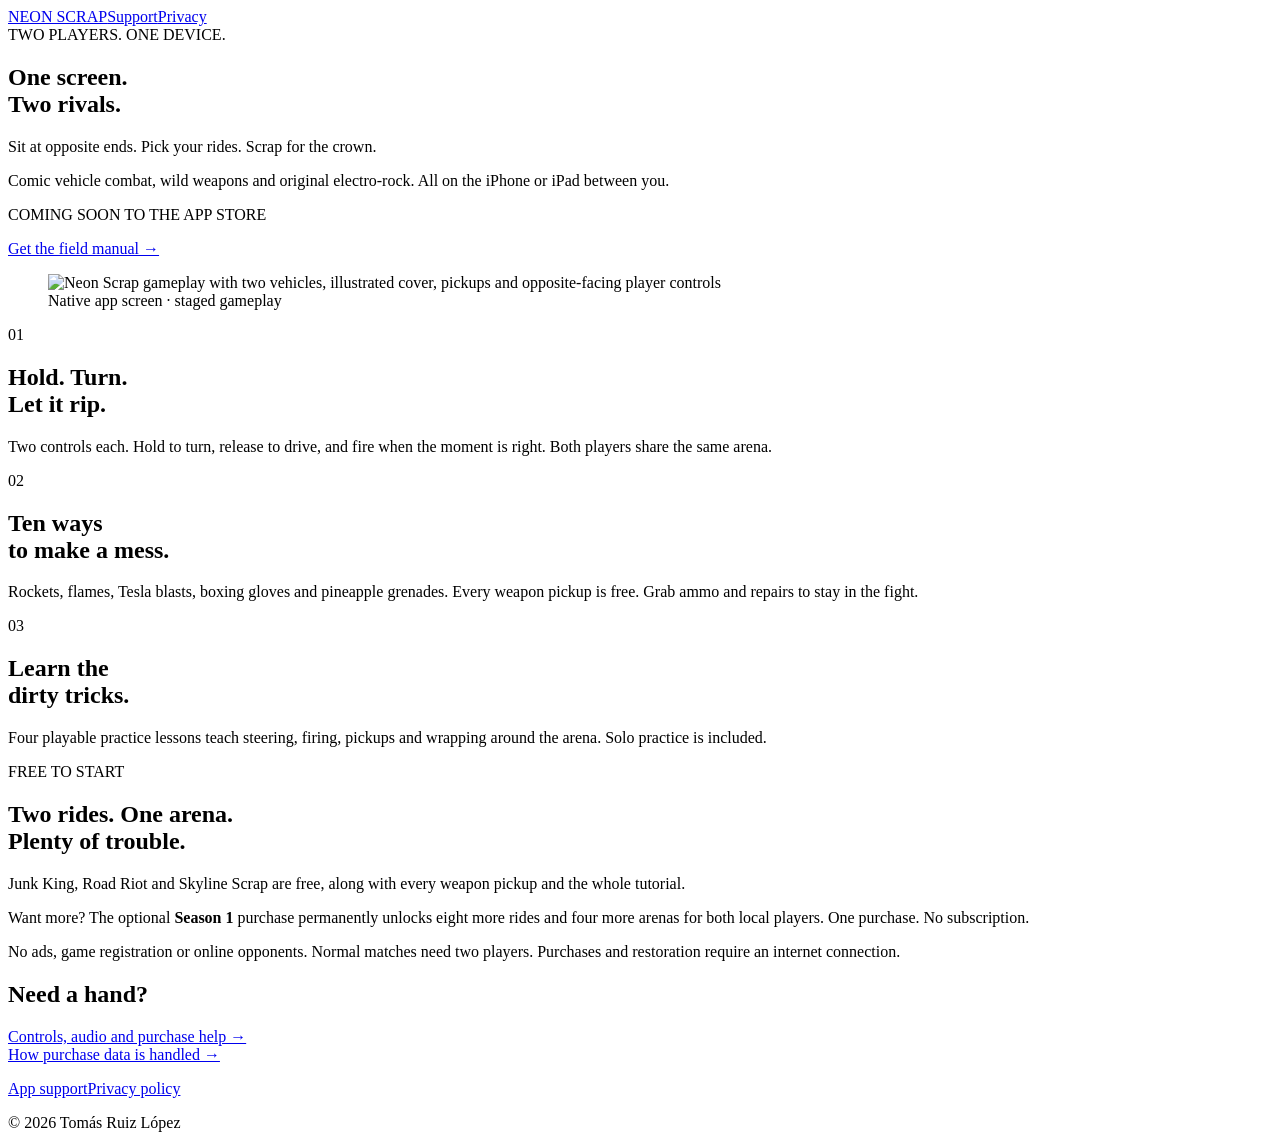
==== index.html @ a8b6b7b2 "Publish Neon Scrap landing, support and privacy pages" ====
<!doctype html><html lang="en"><head><meta charset="utf-8"><meta name="viewport" content="width=device-width,initial-scale=1"><title>Neon Scrap · One screen. Two rivals.</title><meta name="description" content="One screen. Two rivals. Neon Scrap is a comic vehicle-combat game for two players sharing an iPhone or iPad."><link rel="icon" href="/neon-scrap-site/icon.png"><link rel="stylesheet" href="/neon-scrap-site/style.css"></head><body><header><nav aria-label="Main navigation"><a class="brand" href="/neon-scrap-site/"><img src="/neon-scrap-site/icon.png" alt="">NEON SCRAP</a><a href="/neon-scrap-site/support/">Support</a><a href="/neon-scrap-site/privacy/">Privacy</a></nav></header><main class="landing"><section class="hero"><div><span class="stamp">TWO PLAYERS. ONE DEVICE.</span><h1>One screen.<br>Two rivals.</h1><p class="lead">Sit at opposite ends. Pick your rides. Scrap for the crown.</p><p>Comic vehicle combat, wild weapons and original electro-rock. All on the iPhone or iPad between you.</p><span class="coming">COMING SOON TO THE APP STORE</span><p class="small-links"><a href="/neon-scrap-site/support/">Get the field manual →</a></p></div><figure><img src="/neon-scrap-site/assets/duel.jpg" width="660" height="1434" alt="Neon Scrap gameplay with two vehicles, illustrated cover, pickups and opposite-facing player controls"><figcaption>Native app screen · staged gameplay</figcaption></figure></section><section class="feature-grid" aria-label="Game features"><div class="panel"><span class="feature-number">01</span><h2>Hold. Turn.<br>Let it rip.</h2><p>Two controls each. Hold to turn, release to drive, and fire when the moment is right. Both players share the same arena.</p></div><div class="panel"><span class="feature-number">02</span><h2>Ten ways<br>to make a mess.</h2><p>Rockets, flames, Tesla blasts, boxing gloves and pineapple grenades. Every weapon pickup is free. Grab ammo and repairs to stay in the fight.</p></div><div class="panel"><span class="feature-number">03</span><h2>Learn the<br>dirty tricks.</h2><p>Four playable practice lessons teach steering, firing, pickups and wrapping around the arena. Solo practice is included.</p></div></section><section class="season"><span class="stamp">FREE TO START</span><h2>Two rides. One arena.<br>Plenty of trouble.</h2><p>Junk King, Road Riot and Skyline Scrap are free, along with every weapon pickup and the whole tutorial.</p><p>Want more? The optional <strong>Season 1</strong> purchase permanently unlocks eight more rides and four more arenas for both local players. One purchase. No subscription.</p><p class="muted">No ads, game registration or online opponents. Normal matches need two players. Purchases and restoration require an internet connection.</p></section><section class="help"><h2>Need a hand?</h2><p><a href="/neon-scrap-site/support/">Controls, audio and purchase help →</a><br><a href="/neon-scrap-site/privacy/">How purchase data is handled →</a></p></section></main><footer><a href="/neon-scrap-site/support/">App support</a><a href="/neon-scrap-site/privacy/">Privacy policy</a><p class="muted">© 2026 Tomás Ruiz López</p></footer></body></html>
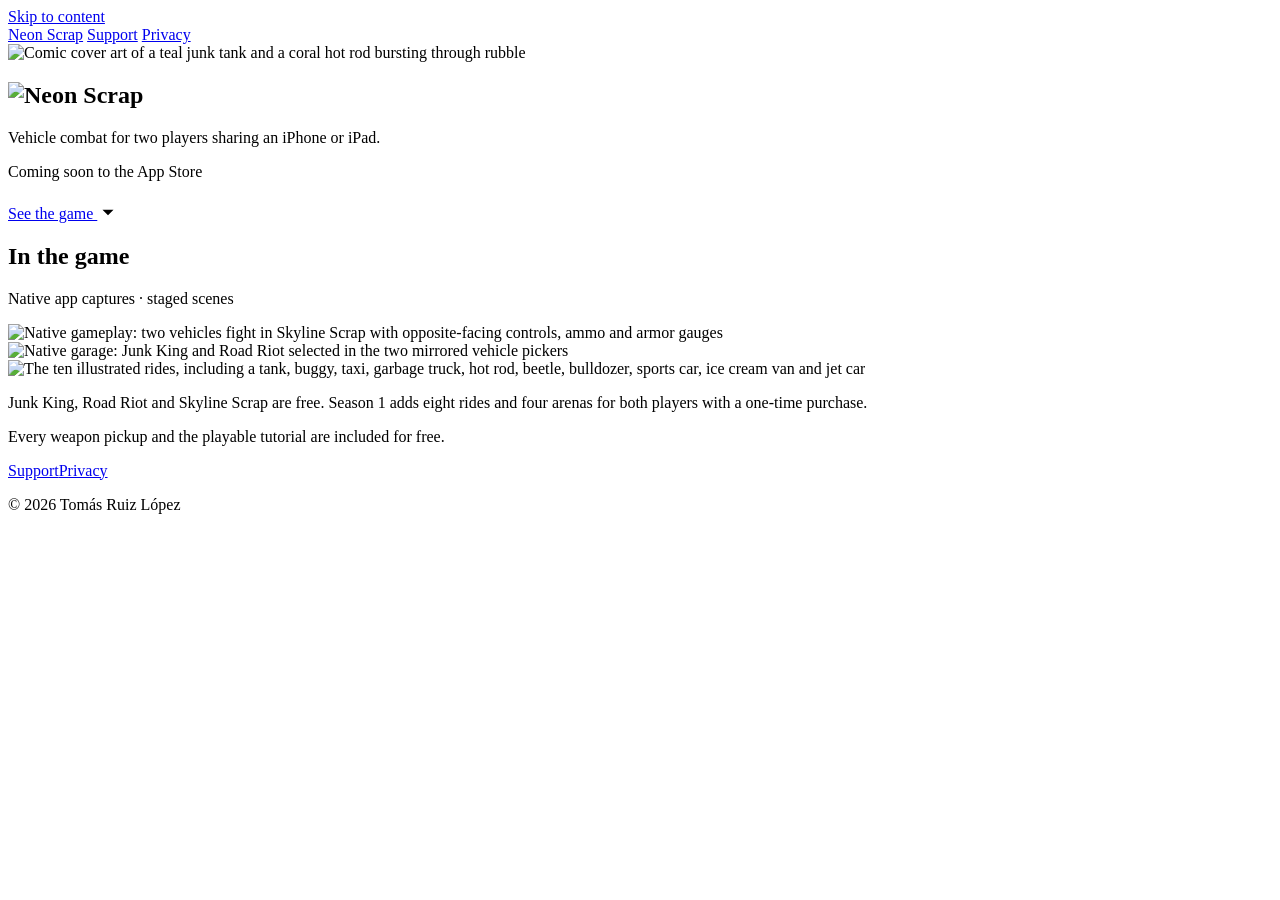
==== commit e3c1ab14: "Lead landing page with comic artwork and native gameplay" ====
--- a/index.html
+++ b/index.html
@@ -1 +1,58 @@
-<!doctype html><html lang="en"><head><meta charset="utf-8"><meta name="viewport" content="width=device-width,initial-scale=1"><title>Neon Scrap · One screen. Two rivals.</title><meta name="description" content="One screen. Two rivals. Neon Scrap is a comic vehicle-combat game for two players sharing an iPhone or iPad."><link rel="icon" href="/neon-scrap-site/icon.png"><link rel="stylesheet" href="/neon-scrap-site/style.css"></head><body><header><nav aria-label="Main navigation"><a class="brand" href="/neon-scrap-site/"><img src="/neon-scrap-site/icon.png" alt="">NEON SCRAP</a><a href="/neon-scrap-site/support/">Support</a><a href="/neon-scrap-site/privacy/">Privacy</a></nav></header><main class="landing"><section class="hero"><div><span class="stamp">TWO PLAYERS. ONE DEVICE.</span><h1>One screen.<br>Two rivals.</h1><p class="lead">Sit at opposite ends. Pick your rides. Scrap for the crown.</p><p>Comic vehicle combat, wild weapons and original electro-rock. All on the iPhone or iPad between you.</p><span class="coming">COMING SOON TO THE APP STORE</span><p class="small-links"><a href="/neon-scrap-site/support/">Get the field manual →</a></p></div><figure><img src="/neon-scrap-site/assets/duel.jpg" width="660" height="1434" alt="Neon Scrap gameplay with two vehicles, illustrated cover, pickups and opposite-facing player controls"><figcaption>Native app screen · staged gameplay</figcaption></figure></section><section class="feature-grid" aria-label="Game features"><div class="panel"><span class="feature-number">01</span><h2>Hold. Turn.<br>Let it rip.</h2><p>Two controls each. Hold to turn, release to drive, and fire when the moment is right. Both players share the same arena.</p></div><div class="panel"><span class="feature-number">02</span><h2>Ten ways<br>to make a mess.</h2><p>Rockets, flames, Tesla blasts, boxing gloves and pineapple grenades. Every weapon pickup is free. Grab ammo and repairs to stay in the fight.</p></div><div class="panel"><span class="feature-number">03</span><h2>Learn the<br>dirty tricks.</h2><p>Four playable practice lessons teach steering, firing, pickups and wrapping around the arena. Solo practice is included.</p></div></section><section class="season"><span class="stamp">FREE TO START</span><h2>Two rides. One arena.<br>Plenty of trouble.</h2><p>Junk King, Road Riot and Skyline Scrap are free, along with every weapon pickup and the whole tutorial.</p><p>Want more? The optional <strong>Season 1</strong> purchase permanently unlocks eight more rides and four more arenas for both local players. One purchase. No subscription.</p><p class="muted">No ads, game registration or online opponents. Normal matches need two players. Purchases and restoration require an internet connection.</p></section><section class="help"><h2>Need a hand?</h2><p><a href="/neon-scrap-site/support/">Controls, audio and purchase help →</a><br><a href="/neon-scrap-site/privacy/">How purchase data is handled →</a></p></section></main><footer><a href="/neon-scrap-site/support/">App support</a><a href="/neon-scrap-site/privacy/">Privacy policy</a><p class="muted">© 2026 Tomás Ruiz López</p></footer></body></html>+<!doctype html>
+<html lang="en">
+<head>
+  <meta charset="utf-8">
+  <meta name="viewport" content="width=device-width,initial-scale=1">
+  <title>Neon Scrap · Local two-player vehicle combat</title>
+  <meta name="description" content="Vehicle combat for two players sharing an iPhone or iPad. See Neon Scrap's comic vehicles and native gameplay. Coming soon to the App Store.">
+  <meta property="og:title" content="Neon Scrap">
+  <meta property="og:description" content="Vehicle combat for two players sharing an iPhone or iPad.">
+  <meta property="og:image" content="https://truizlop.github.io/neon-scrap-site/icon.png">
+  <meta property="og:type" content="website">
+  <link rel="icon" href="/neon-scrap-site/icon.png">
+  <link rel="stylesheet" href="/neon-scrap-site/landing.css">
+</head>
+<body>
+  <a class="skip" href="#main">Skip to content</a>
+  <header>
+    <nav aria-label="Main navigation">
+      <a class="brand" href="/neon-scrap-site/" aria-current="page">Neon Scrap</a>
+      <a href="/neon-scrap-site/support/">Support</a>
+      <a href="/neon-scrap-site/privacy/">Privacy</a>
+    </nav>
+  </header>
+  <main id="main">
+    <section class="cover" aria-labelledby="game-title">
+      <div class="cover-art"><img src="/neon-scrap-site/assets/cover.webp" width="1024" height="1536" alt="Comic cover art of a teal junk tank and a coral hot rod bursting through rubble" fetchpriority="high"></div>
+      <div class="introduction">
+        <h1 id="game-title"><img src="/neon-scrap-site/assets/wordmark.webp" width="598" height="210" alt="Neon Scrap"></h1>
+        <p class="description">Vehicle combat for two players sharing an iPhone or iPad.</p>
+        <p class="availability">Coming soon to the App Store</p>
+        <a class="see-game" href="#game">See the game <svg viewBox="0 0 24 24" width="22" height="22" aria-hidden="true"><path d="M12 3v17m-6-6 6 6 6-6"/></svg></a>
+      </div>
+    </section>
+    <section id="game" class="game-gallery" aria-labelledby="gallery-title">
+      <div class="gallery-heading">
+        <h2 id="gallery-title">In the game</h2>
+        <p>Native app captures · staged scenes</p>
+      </div>
+      <div class="screens">
+        <img src="/neon-scrap-site/assets/duel.webp" width="900" height="1955" alt="Native gameplay: two vehicles fight in Skyline Scrap with opposite-facing controls, ammo and armor gauges" loading="lazy" decoding="async">
+        <img src="/neon-scrap-site/assets/garage.webp" width="900" height="1955" alt="Native garage: Junk King and Road Riot selected in the two mirrored vehicle pickers" loading="lazy" decoding="async">
+      </div>
+      <picture class="roster">
+        <source media="(max-width: 600px)" srcset="/neon-scrap-site/assets/roster-mobile.webp">
+        <img src="/neon-scrap-site/assets/roster.webp" width="1983" height="793" alt="The ten illustrated rides, including a tank, buggy, taxi, garbage truck, hot rod, beetle, bulldozer, sports car, ice cream van and jet car" loading="lazy" decoding="async">
+      </picture>
+      <div class="purchase-copy">
+        <p>Junk King, Road Riot and Skyline Scrap are free. Season 1 adds eight rides and four arenas for both players with a one-time purchase.</p>
+        <p>Every weapon pickup and the playable tutorial are included for free.</p>
+      </div>
+    </section>
+  </main>
+  <footer>
+    <div><a href="/neon-scrap-site/support/">Support</a><a href="/neon-scrap-site/privacy/">Privacy</a></div>
+    <p>© 2026 Tomás Ruiz López</p>
+  </footer>
+</body>
+</html>
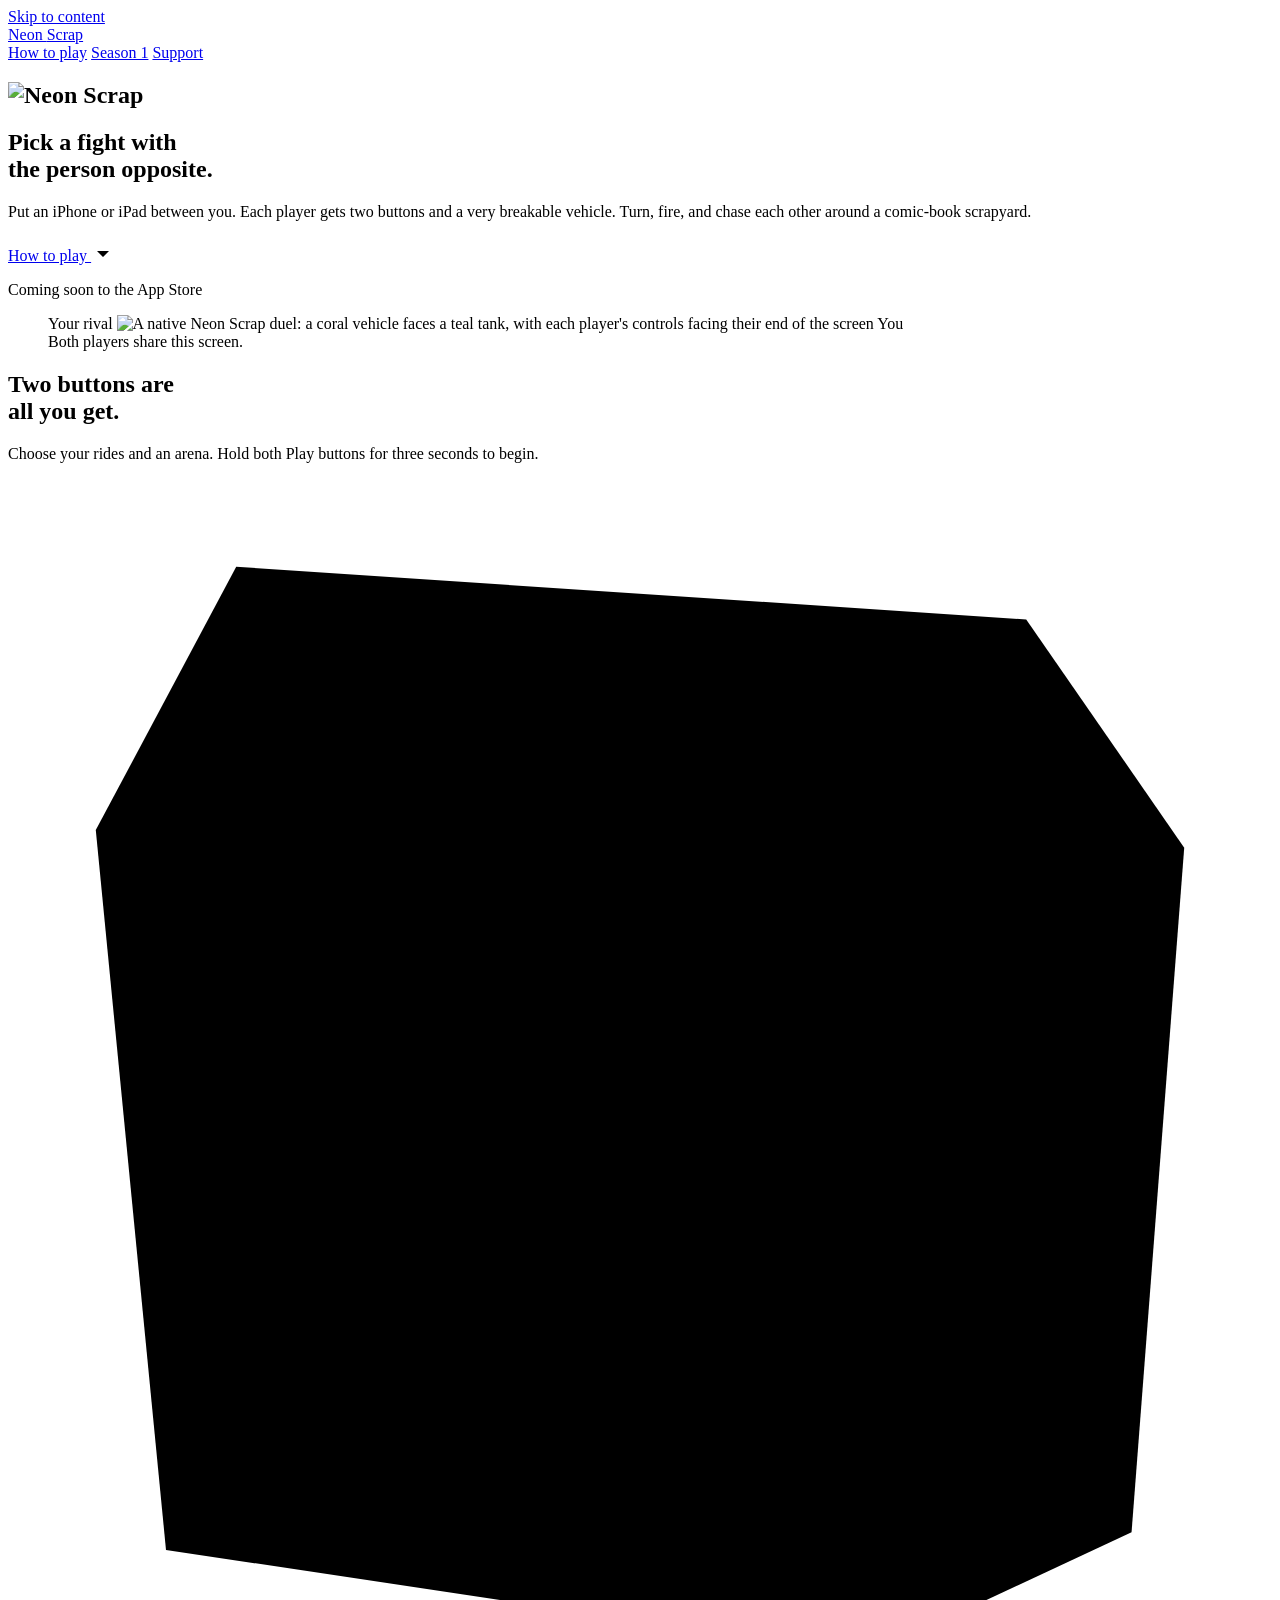
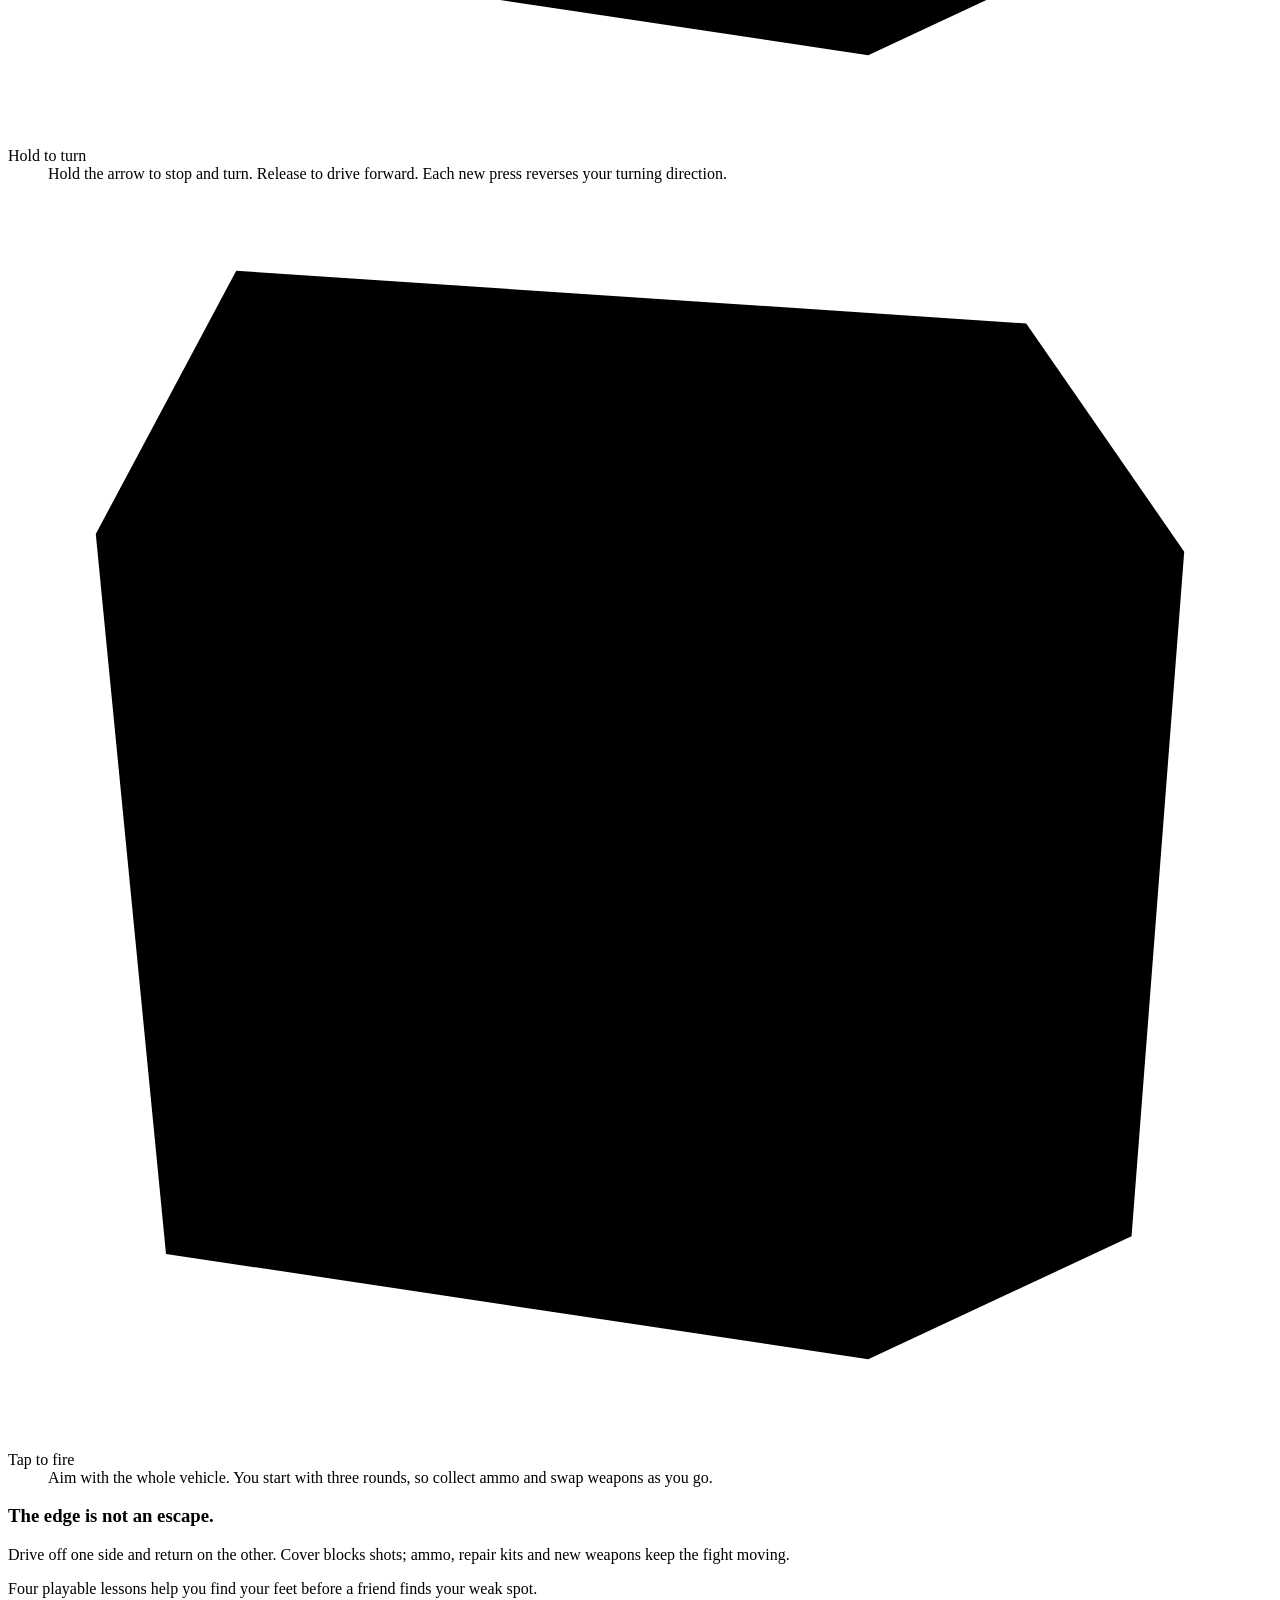
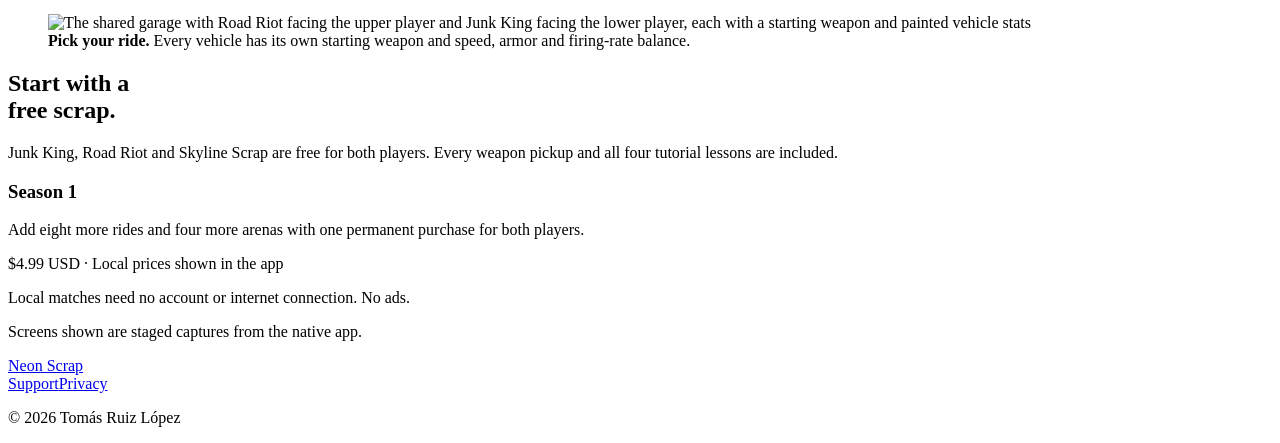
==== commit b3a49e97: "Balance landing page gameplay imagery and clear game copy" ====
--- a/index.html
+++ b/index.html
@@ -4,9 +4,9 @@
   <meta charset="utf-8">
   <meta name="viewport" content="width=device-width,initial-scale=1">
   <title>Neon Scrap · Local two-player vehicle combat</title>
-  <meta name="description" content="Vehicle combat for two players sharing an iPhone or iPad. See Neon Scrap's comic vehicles and native gameplay. Coming soon to the App Store.">
+  <meta name="description" content="Put an iPhone or iPad between you and a friend. Neon Scrap is local two-player vehicle combat with two buttons each, comic scrapyards and a free starting roster.">
   <meta property="og:title" content="Neon Scrap">
-  <meta property="og:description" content="Vehicle combat for two players sharing an iPhone or iPad.">
+  <meta property="og:description" content="Pick a fight with the person opposite. Local two-player vehicle combat for iPhone and iPad.">
   <meta property="og:image" content="https://truizlop.github.io/neon-scrap-site/icon.png">
   <meta property="og:type" content="website">
   <link rel="icon" href="/neon-scrap-site/icon.png">
@@ -14,45 +14,93 @@
 </head>
 <body>
   <a class="skip" href="#main">Skip to content</a>
-  <header>
-    <nav aria-label="Main navigation">
-      <a class="brand" href="/neon-scrap-site/" aria-current="page">Neon Scrap</a>
-      <a href="/neon-scrap-site/support/">Support</a>
-      <a href="/neon-scrap-site/privacy/">Privacy</a>
+  <header class="site-header">
+    <nav class="page-width" aria-label="Main navigation">
+      <a class="brand" href="/neon-scrap-site/" aria-current="page">Neon <span>Scrap</span></a>
+      <div class="nav-links">
+        <a href="#how-to-play">How to play</a>
+        <a href="#season-1">Season 1</a>
+        <a href="/neon-scrap-site/support/">Support</a>
+      </div>
     </nav>
   </header>
-  <main id="main">
-    <section class="cover" aria-labelledby="game-title">
-      <div class="cover-art"><img src="/neon-scrap-site/assets/cover.webp" width="1024" height="1536" alt="Comic cover art of a teal junk tank and a coral hot rod bursting through rubble" fetchpriority="high"></div>
+  <main id="main" tabindex="-1">
+    <section class="hero page-width" aria-labelledby="game-title">
       <div class="introduction">
-        <h1 id="game-title"><img src="/neon-scrap-site/assets/wordmark.webp" width="598" height="210" alt="Neon Scrap"></h1>
-        <p class="description">Vehicle combat for two players sharing an iPhone or iPad.</p>
+        <h1 id="game-title"><img src="/neon-scrap-site/assets/wordmark.webp" width="598" height="210" alt="Neon Scrap" fetchpriority="high"></h1>
+        <h2 class="hero-heading">Pick a fight with<br class="desktop-break"> the person opposite.</h2>
+        <p class="hero-copy">Put an iPhone or iPad between you. Each player gets two buttons and a very breakable vehicle. Turn, fire, and chase each other around a comic-book scrapyard.</p>
+        <a class="action" href="#how-to-play">How to play <svg viewBox="0 0 24 24" width="24" height="24" aria-hidden="true"><path d="M12 3v17m-6-6 6 6 6-6"/></svg></a>
         <p class="availability">Coming soon to the App Store</p>
-        <a class="see-game" href="#game">See the game <svg viewBox="0 0 24 24" width="22" height="22" aria-hidden="true"><path d="M12 3v17m-6-6 6 6 6-6"/></svg></a>
+      </div>
+      <figure class="duel-figure">
+        <div class="duel-stage">
+          <span class="player-label rival" aria-hidden="true">Your rival</span>
+          <img class="duel-screen" src="/neon-scrap-site/assets/duel.webp" width="900" height="1955" alt="A native Neon Scrap duel: a coral vehicle faces a teal tank, with each player's controls facing their end of the screen" fetchpriority="high">
+          <span class="player-label you" aria-hidden="true">You</span>
+        </div>
+        <figcaption>Both players share this screen.</figcaption>
+      </figure>
+    </section>
+    <section id="how-to-play" class="how-to-play" aria-labelledby="controls-title">
+      <div class="play-layout page-width">
+        <div class="play-copy">
+          <h2 id="controls-title">Two buttons are<br> all you get.</h2>
+          <p class="launch-copy">Choose your rides and an arena. Hold both Play buttons for three seconds to begin.</p>
+          <dl class="controls">
+            <div class="control-row">
+              <dt>
+                <svg class="control-icon turn" viewBox="0 0 72 72" aria-hidden="true"><path class="plate" d="M13 5 58 8 67 21 64 60 49 67 9 61 5 20Z"/><path class="glyph" d="M50 25a19 19 0 1 0 3 23M50 14v16H34"/></svg>
+                <span>Hold to turn</span>
+              </dt>
+              <dd>Hold the arrow to stop and turn. Release to drive forward. Each new press reverses your turning direction.</dd>
+            </div>
+            <div class="control-row">
+              <dt>
+                <svg class="control-icon fire" viewBox="0 0 72 72" aria-hidden="true"><path class="plate" d="M13 5 58 8 67 21 64 60 49 67 9 61 5 20Z"/><circle class="glyph" cx="36" cy="36" r="16"/><path class="glyph" d="M36 12v14m0 20v14M12 36h14m20 0h14"/></svg>
+                <span>Tap to fire</span>
+              </dt>
+              <dd>Aim with the whole vehicle. You start with three rounds, so collect ammo and swap weapons as you go.</dd>
+            </div>
+          </dl>
+          <div class="wrap-copy">
+            <h3>The edge is not an escape.</h3>
+            <p>Drive off one side and return on the other. Cover blocks shots; ammo, repair kits and new weapons keep the fight moving.</p>
+          </div>
+          <p class="tutorial-copy">Four playable lessons help you find your feet before a friend finds your weak spot.</p>
+        </div>
+        <figure class="garage-figure">
+          <img src="/neon-scrap-site/assets/garage.webp" width="900" height="1955" alt="The shared garage with Road Riot facing the upper player and Junk King facing the lower player, each with a starting weapon and painted vehicle stats" loading="lazy" decoding="async">
+          <figcaption><strong>Pick your ride.</strong> Every vehicle has its own starting weapon and speed, armor and firing-rate balance.</figcaption>
+        </figure>
       </div>
     </section>
-    <section id="game" class="game-gallery" aria-labelledby="gallery-title">
-      <div class="gallery-heading">
-        <h2 id="gallery-title">In the game</h2>
-        <p>Native app captures · staged scenes</p>
-      </div>
-      <div class="screens">
-        <img src="/neon-scrap-site/assets/duel.webp" width="900" height="1955" alt="Native gameplay: two vehicles fight in Skyline Scrap with opposite-facing controls, ammo and armor gauges" loading="lazy" decoding="async">
-        <img src="/neon-scrap-site/assets/garage.webp" width="900" height="1955" alt="Native garage: Junk King and Road Riot selected in the two mirrored vehicle pickers" loading="lazy" decoding="async">
-      </div>
-      <picture class="roster">
-        <source media="(max-width: 600px)" srcset="/neon-scrap-site/assets/roster-mobile.webp">
-        <img src="/neon-scrap-site/assets/roster.webp" width="1983" height="793" alt="The ten illustrated rides, including a tank, buggy, taxi, garbage truck, hot rod, beetle, bulldozer, sports car, ice cream van and jet car" loading="lazy" decoding="async">
-      </picture>
-      <div class="purchase-copy">
-        <p>Junk King, Road Riot and Skyline Scrap are free. Season 1 adds eight rides and four arenas for both players with a one-time purchase.</p>
-        <p>Every weapon pickup and the playable tutorial are included for free.</p>
+    <section id="season-1" class="free-and-season" aria-labelledby="free-title">
+      <div class="page-width">
+        <div class="content-options">
+          <div class="free-content">
+            <h2 id="free-title">Start with a<br> <span>free scrap.</span></h2>
+            <p>Junk King, Road Riot and Skyline Scrap are free for both players. Every weapon pickup and all four tutorial lessons are included.</p>
+          </div>
+          <div class="season-content">
+            <h3>Season 1</h3>
+            <p>Add eight more rides and four more arenas with one permanent purchase for both players.</p>
+            <p class="price">$4.99 USD · Local prices shown in the app</p>
+          </div>
+        </div>
+        <div class="game-notes">
+          <p>Local matches need no account or internet connection. No ads.</p>
+          <p class="capture-note">Screens shown are staged captures from the native app.</p>
+        </div>
       </div>
     </section>
   </main>
   <footer>
-    <div><a href="/neon-scrap-site/support/">Support</a><a href="/neon-scrap-site/privacy/">Privacy</a></div>
-    <p>© 2026 Tomás Ruiz López</p>
+    <div class="footer-content page-width">
+      <a class="brand" href="/neon-scrap-site/">Neon Scrap</a>
+      <div class="footer-links"><a href="/neon-scrap-site/support/">Support</a><a href="/neon-scrap-site/privacy/">Privacy</a></div>
+      <p>© 2026 Tomás Ruiz López</p>
+    </div>
   </footer>
 </body>
 </html>
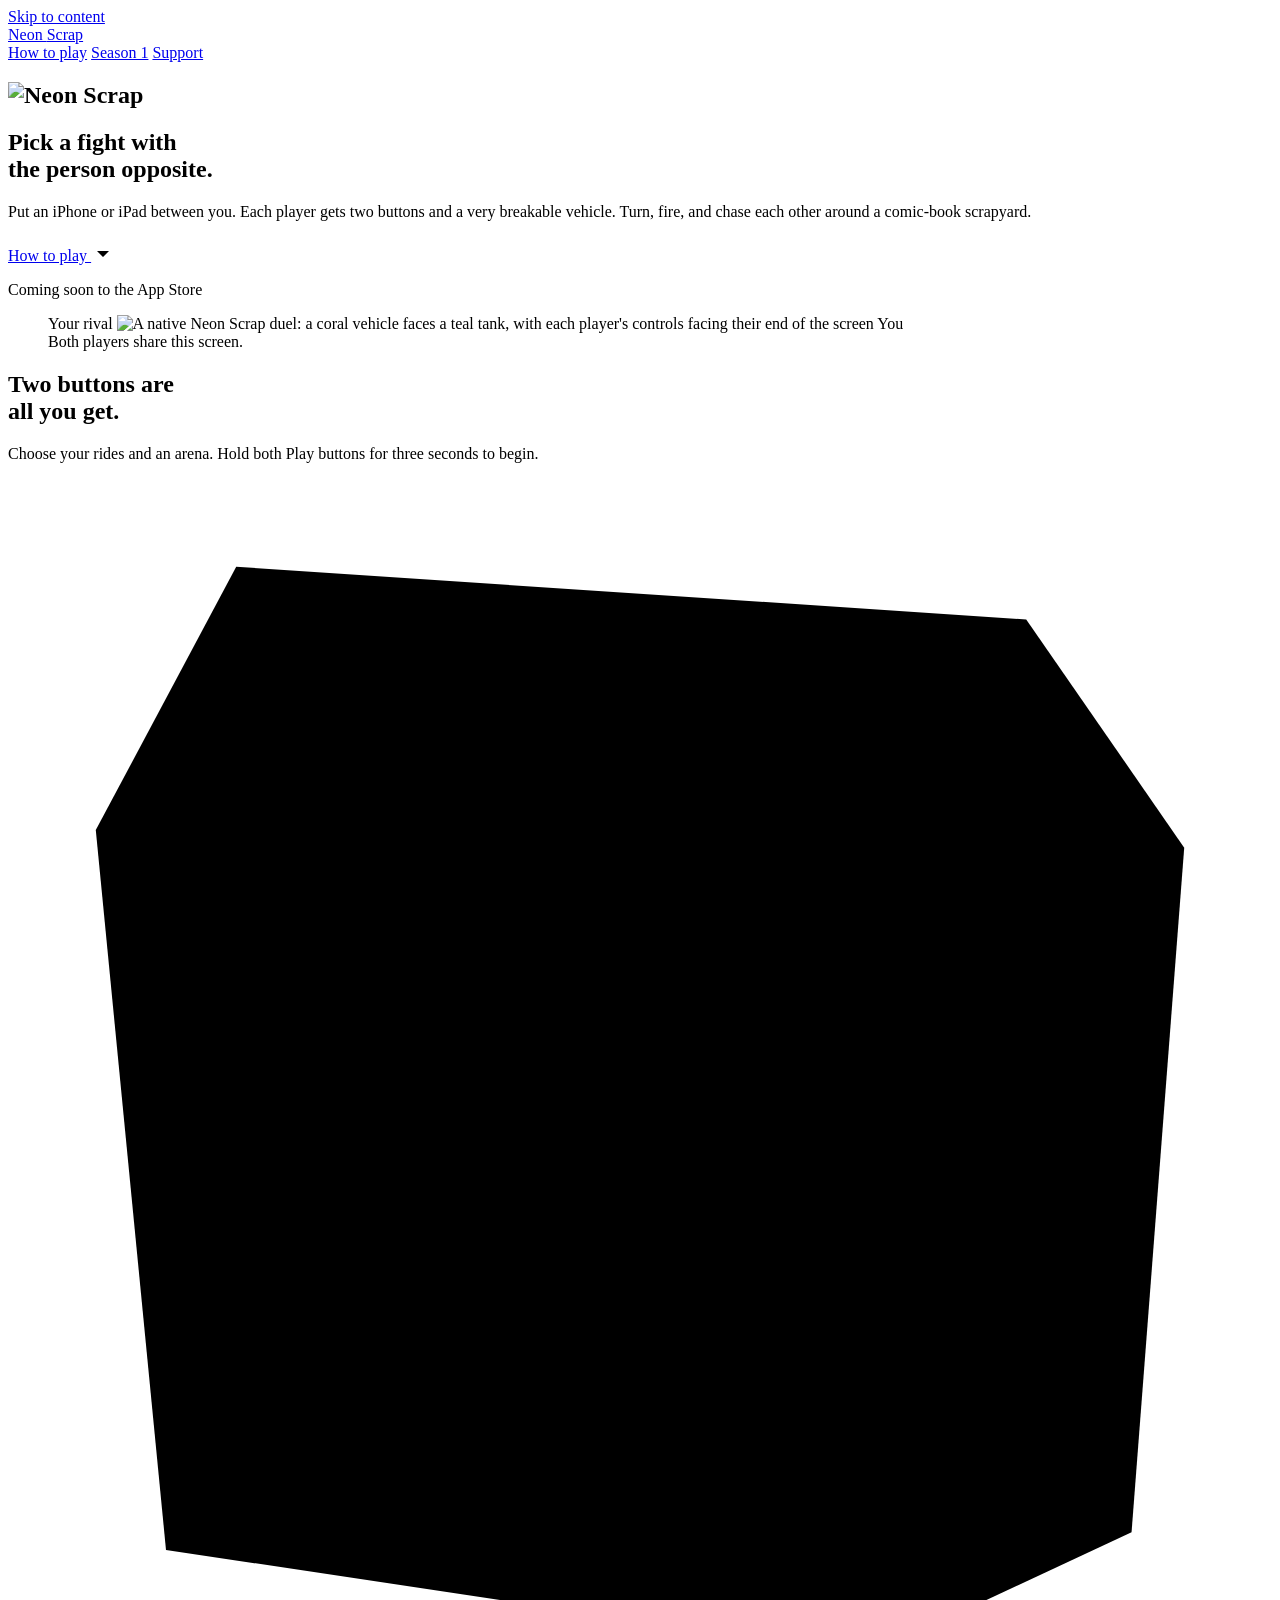
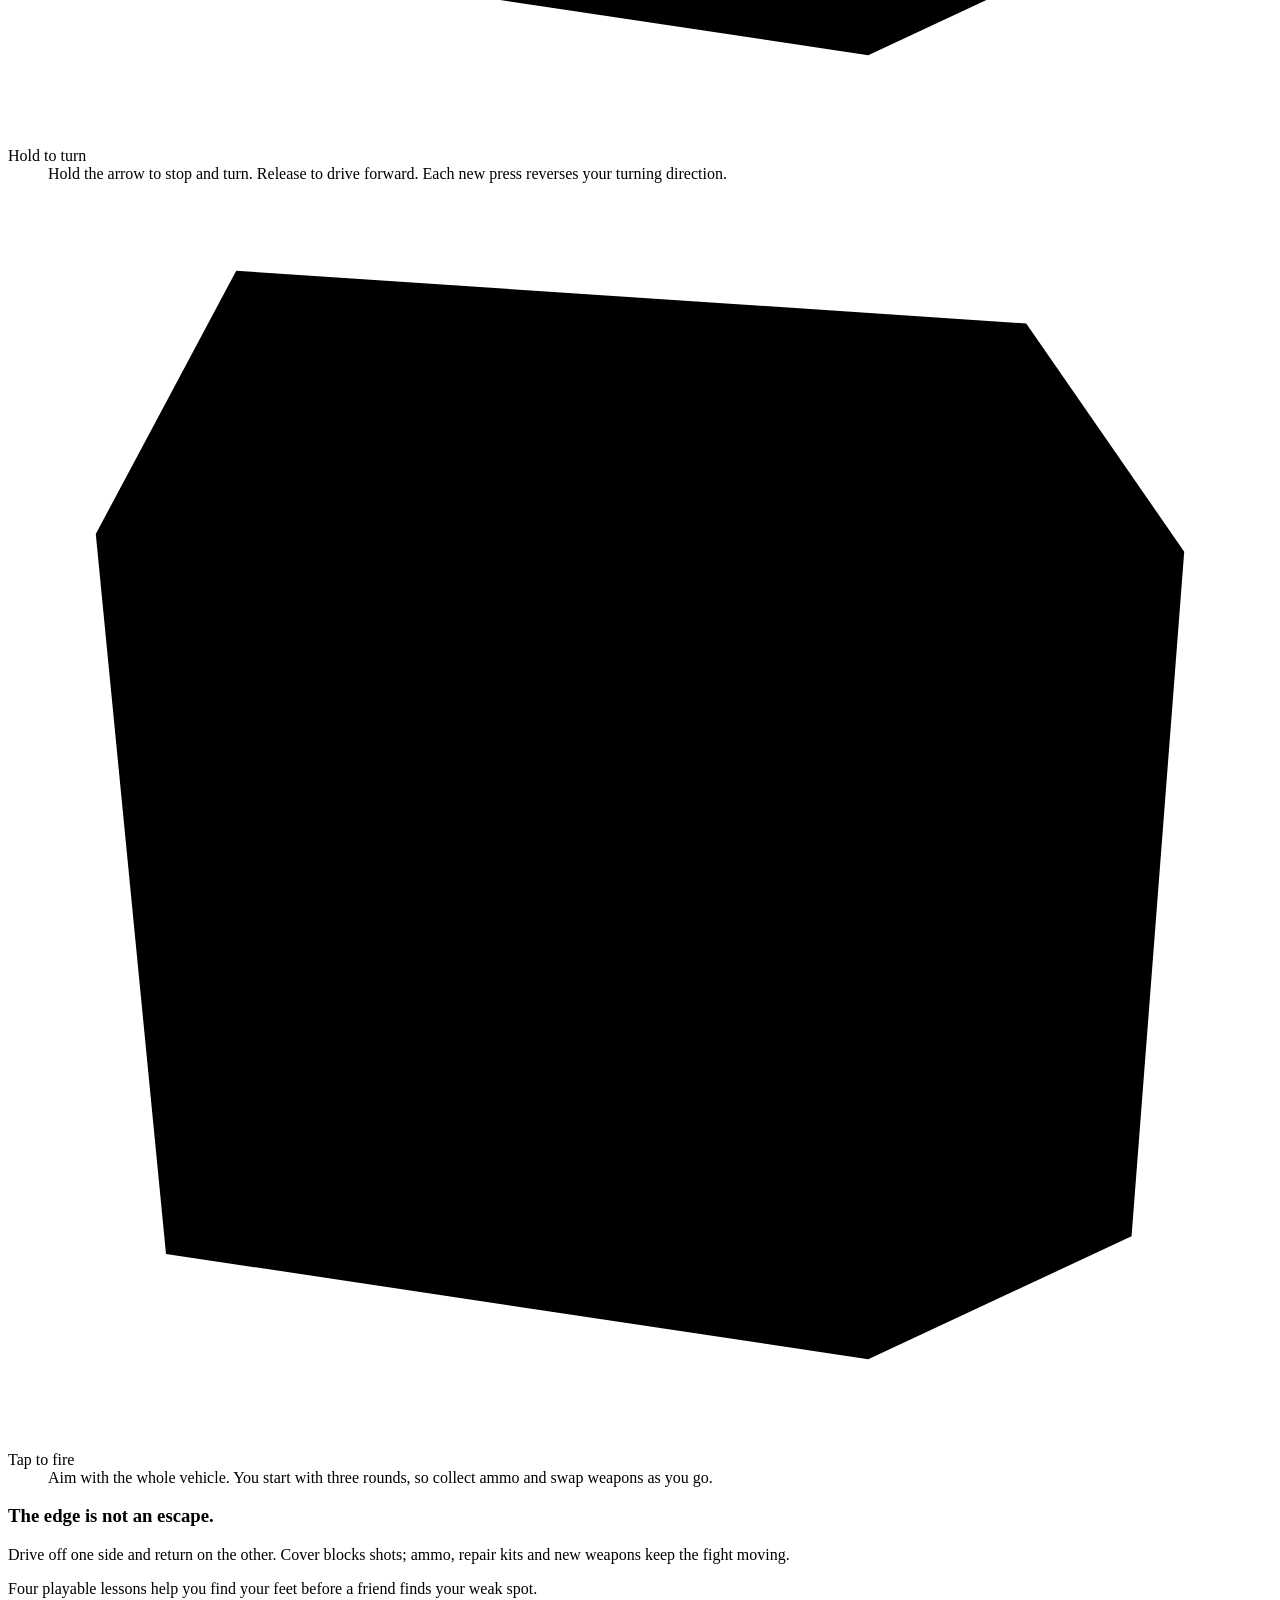
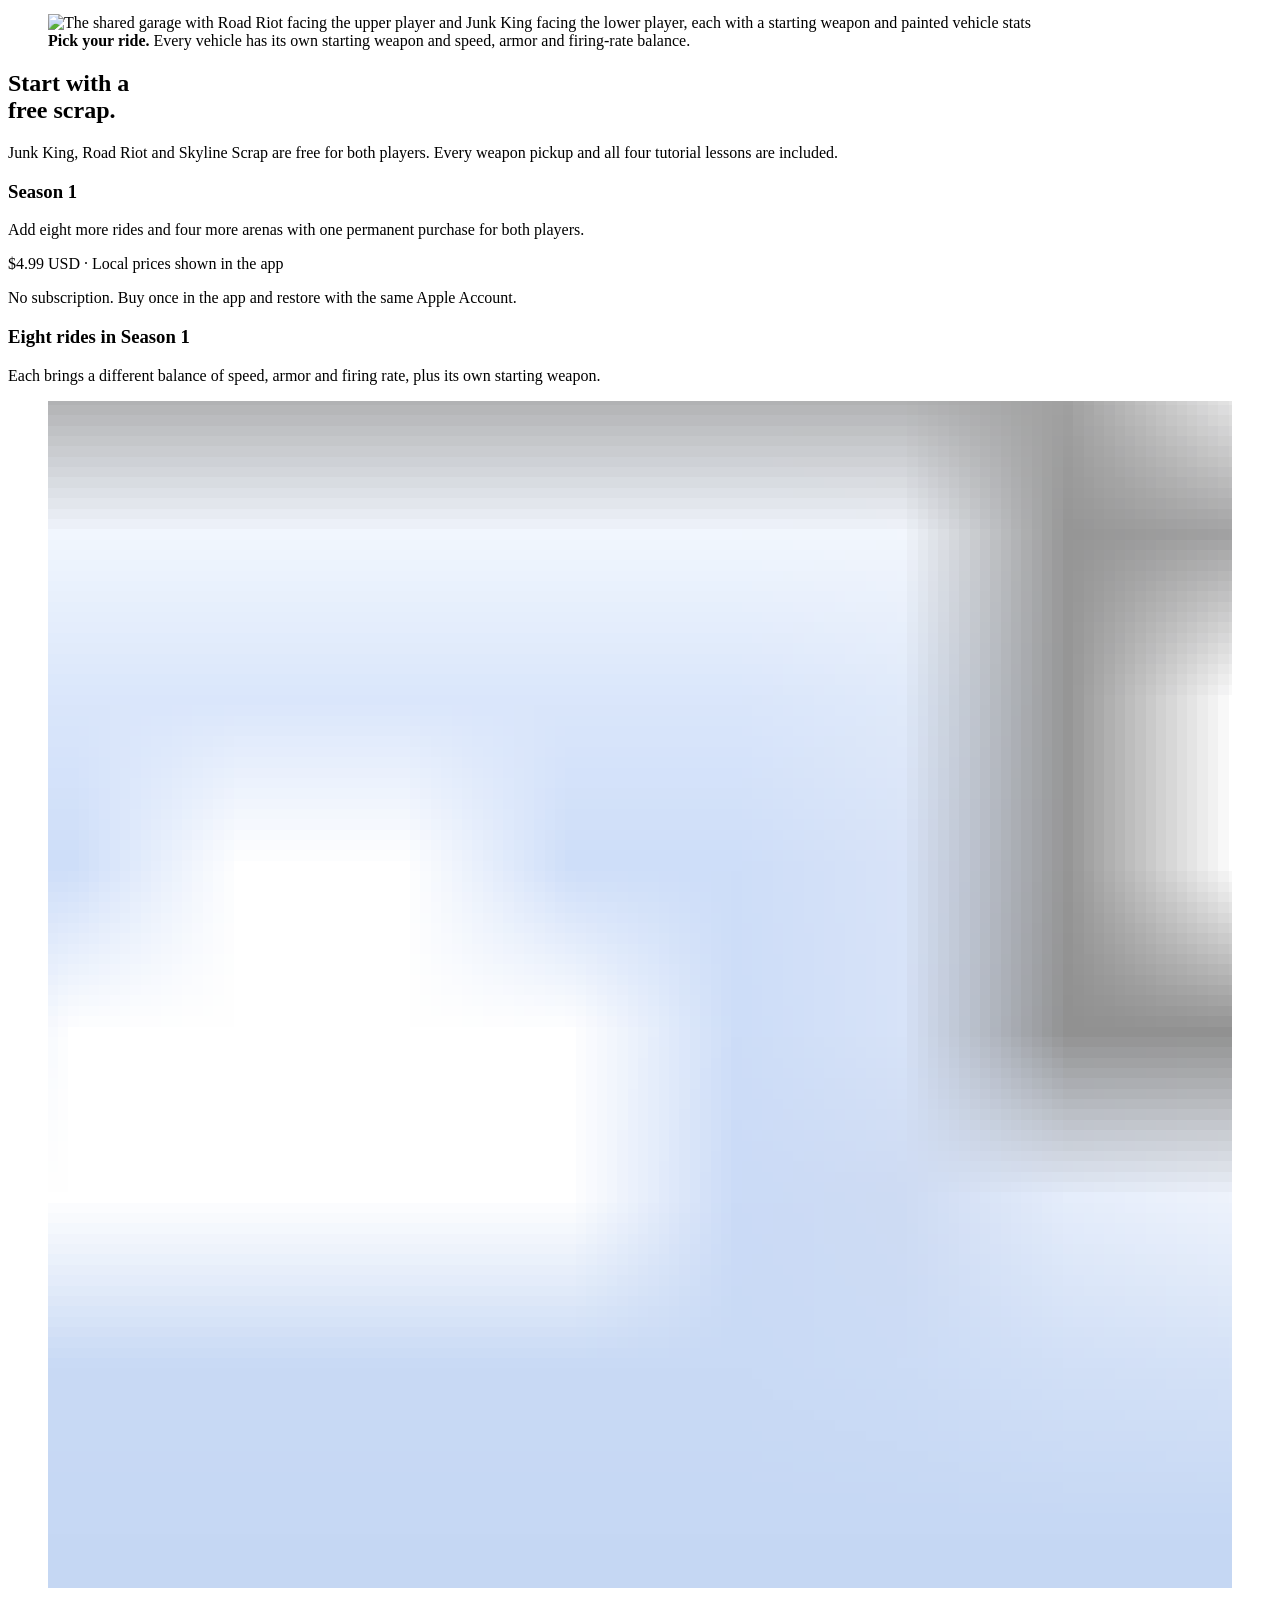
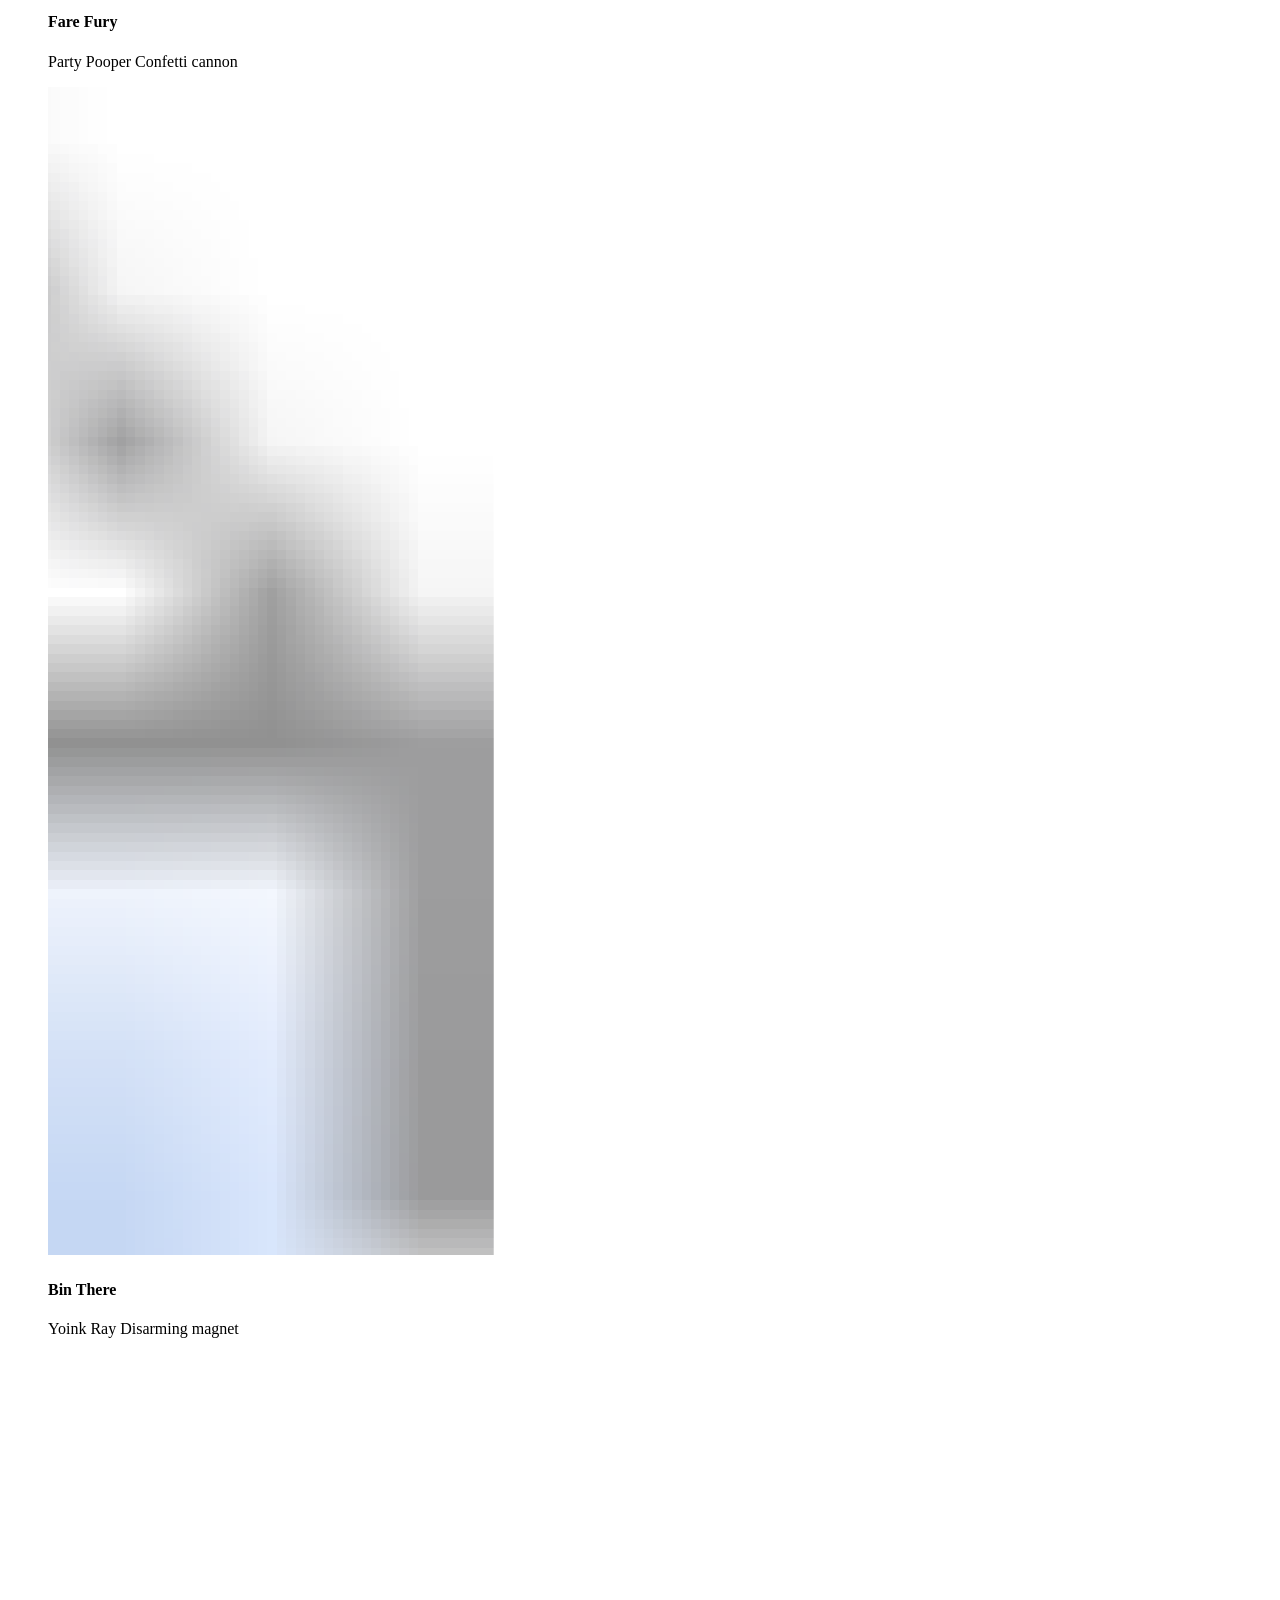
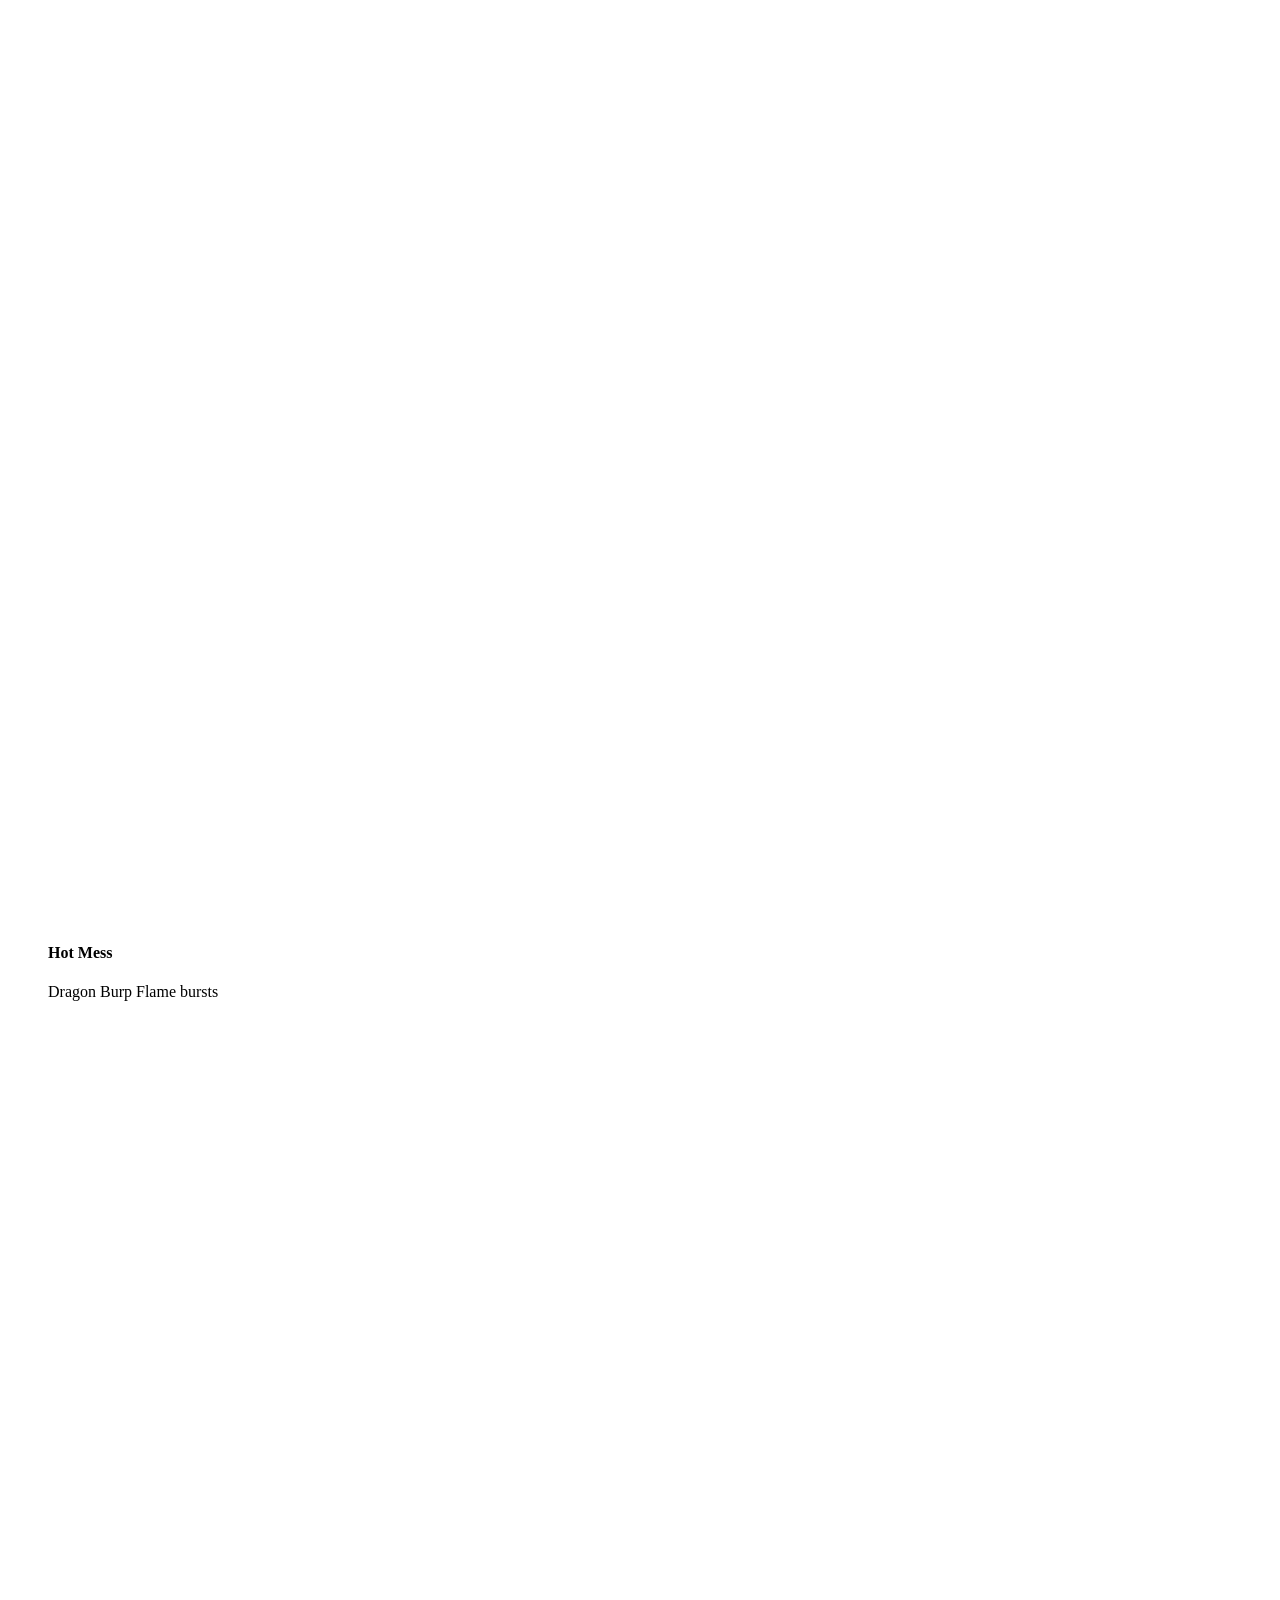
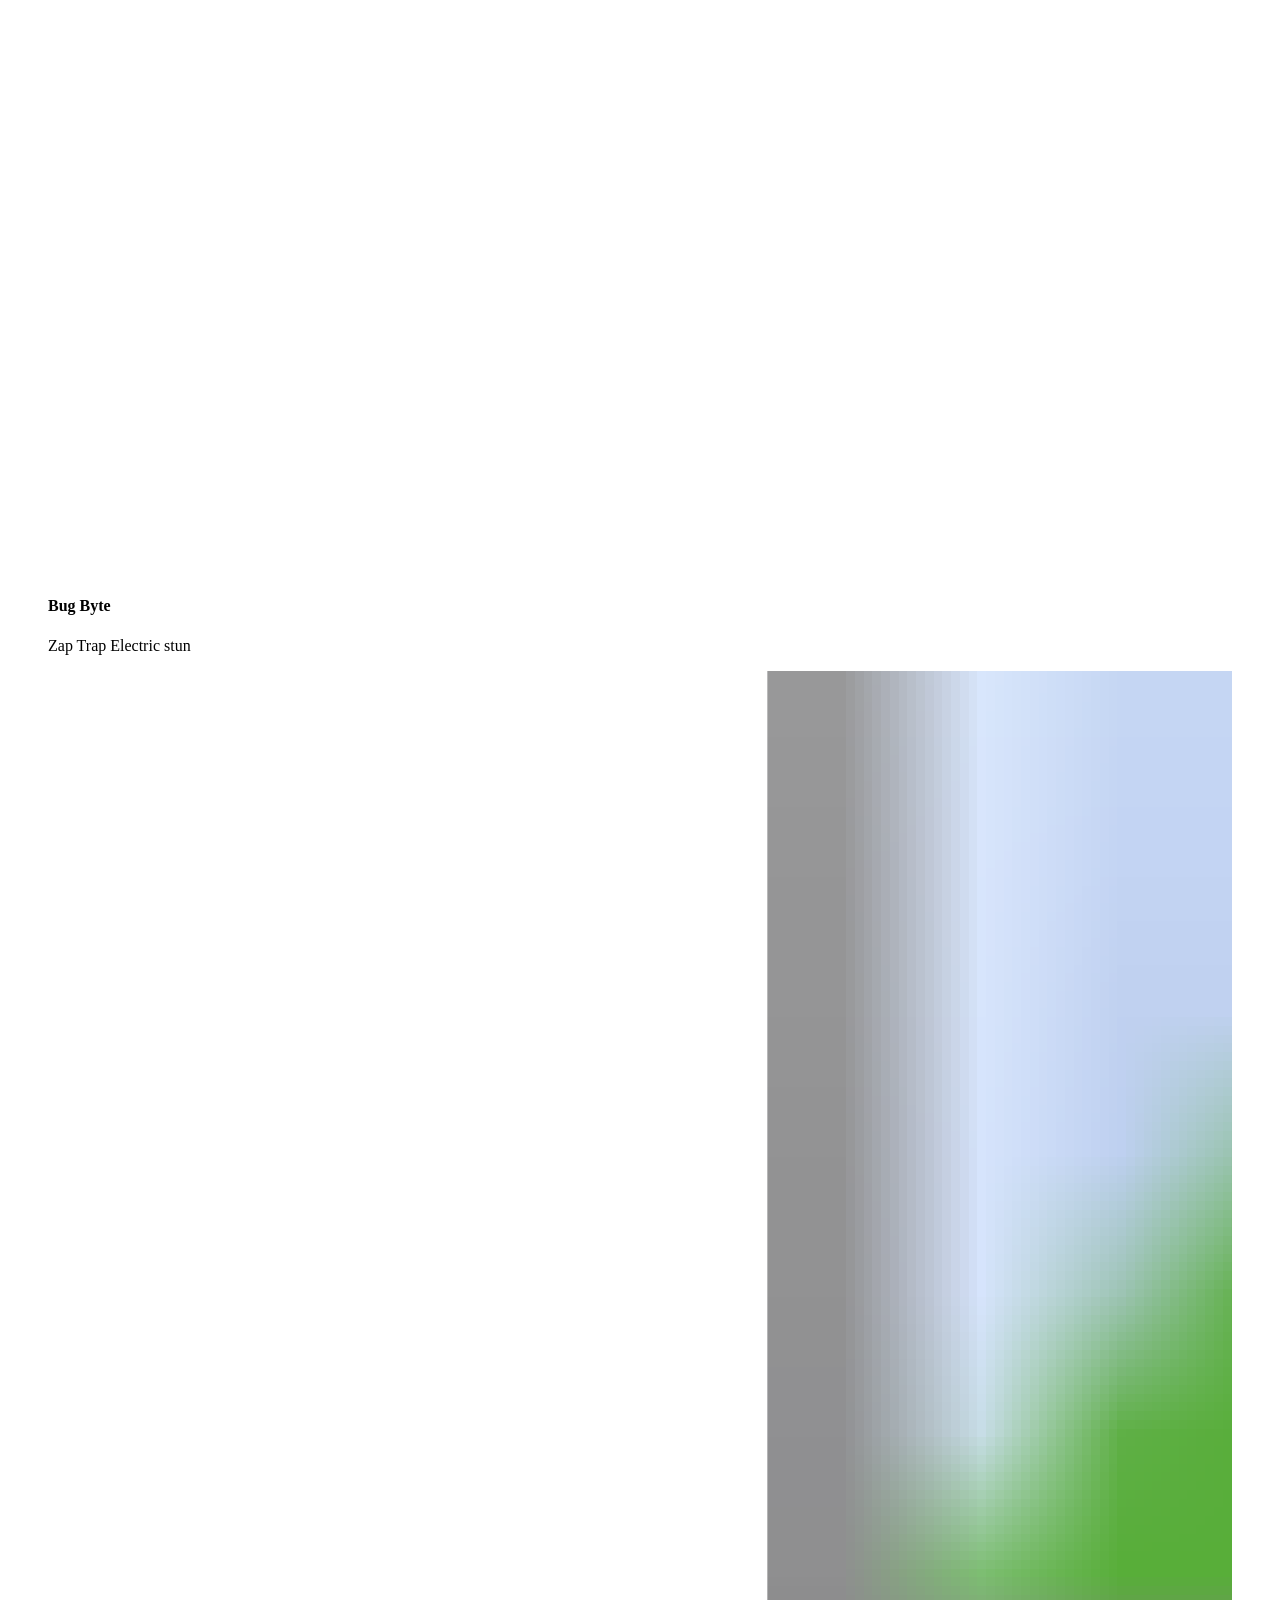
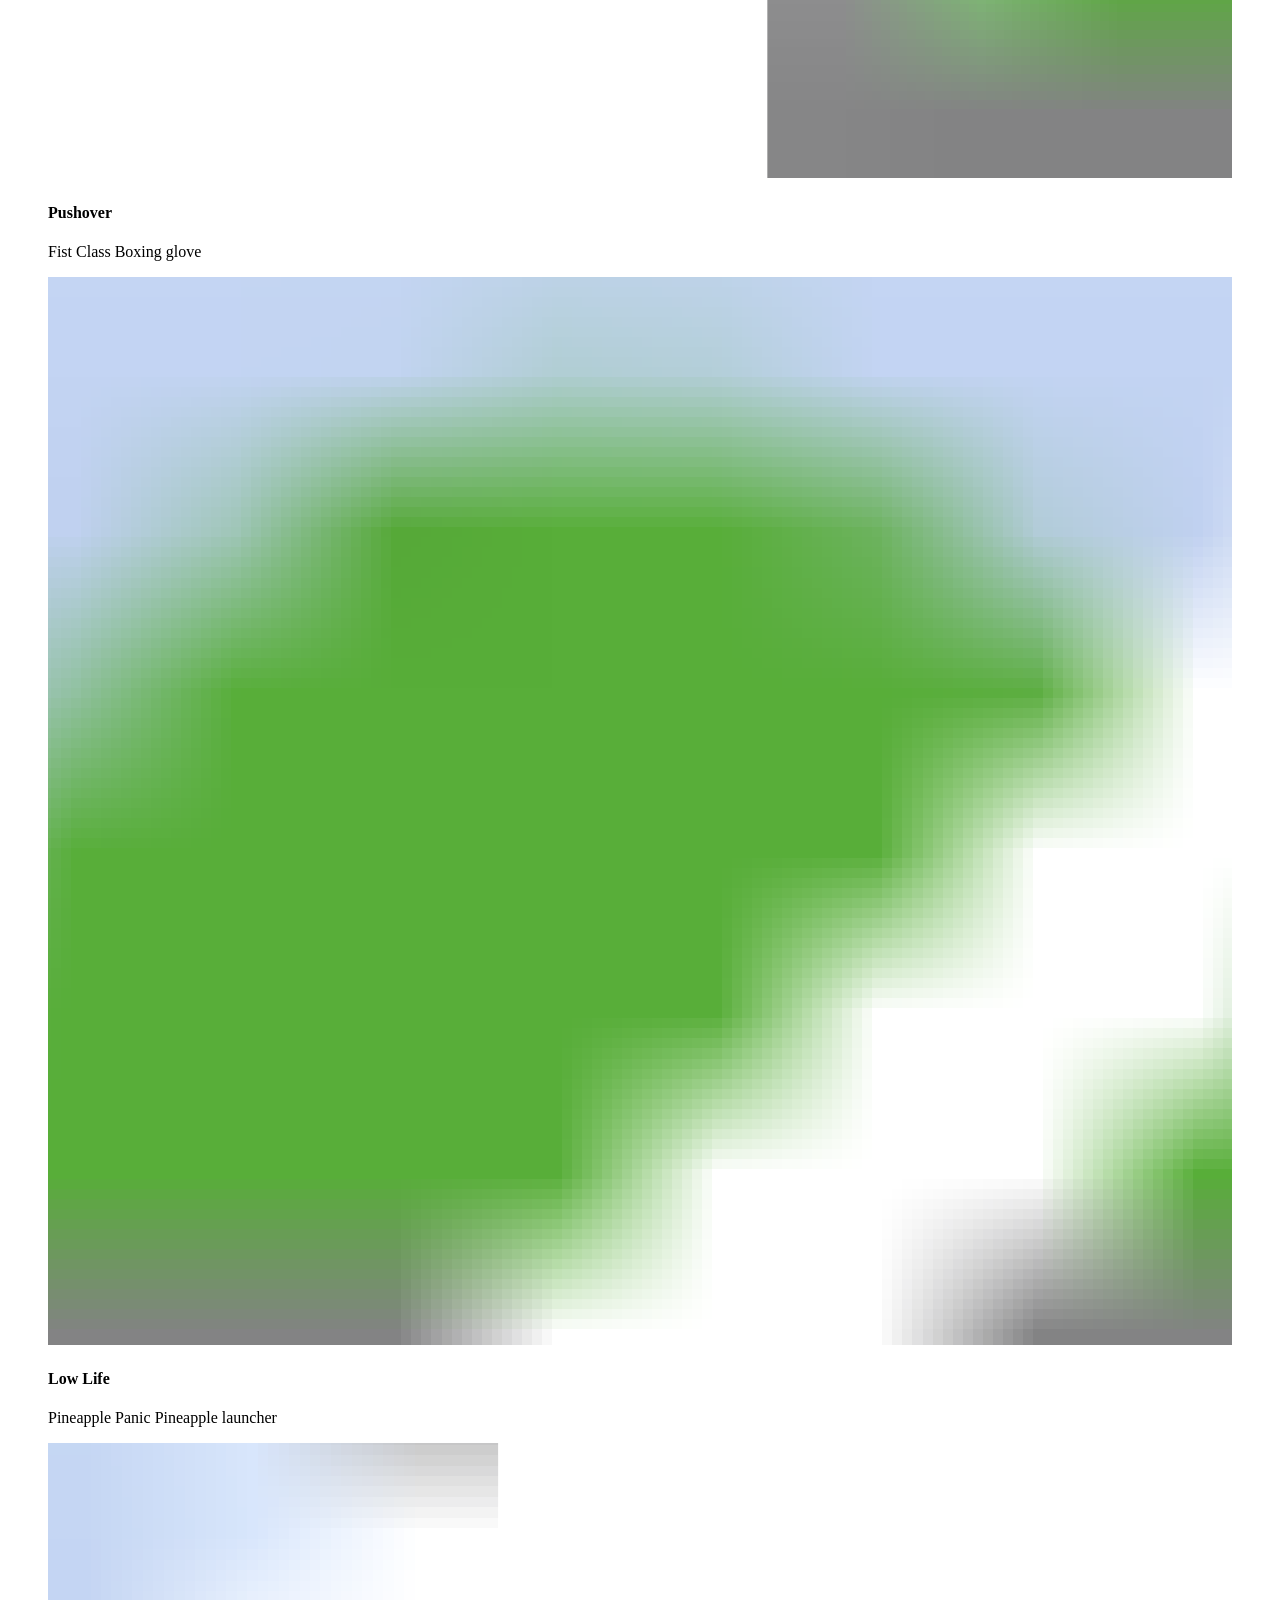
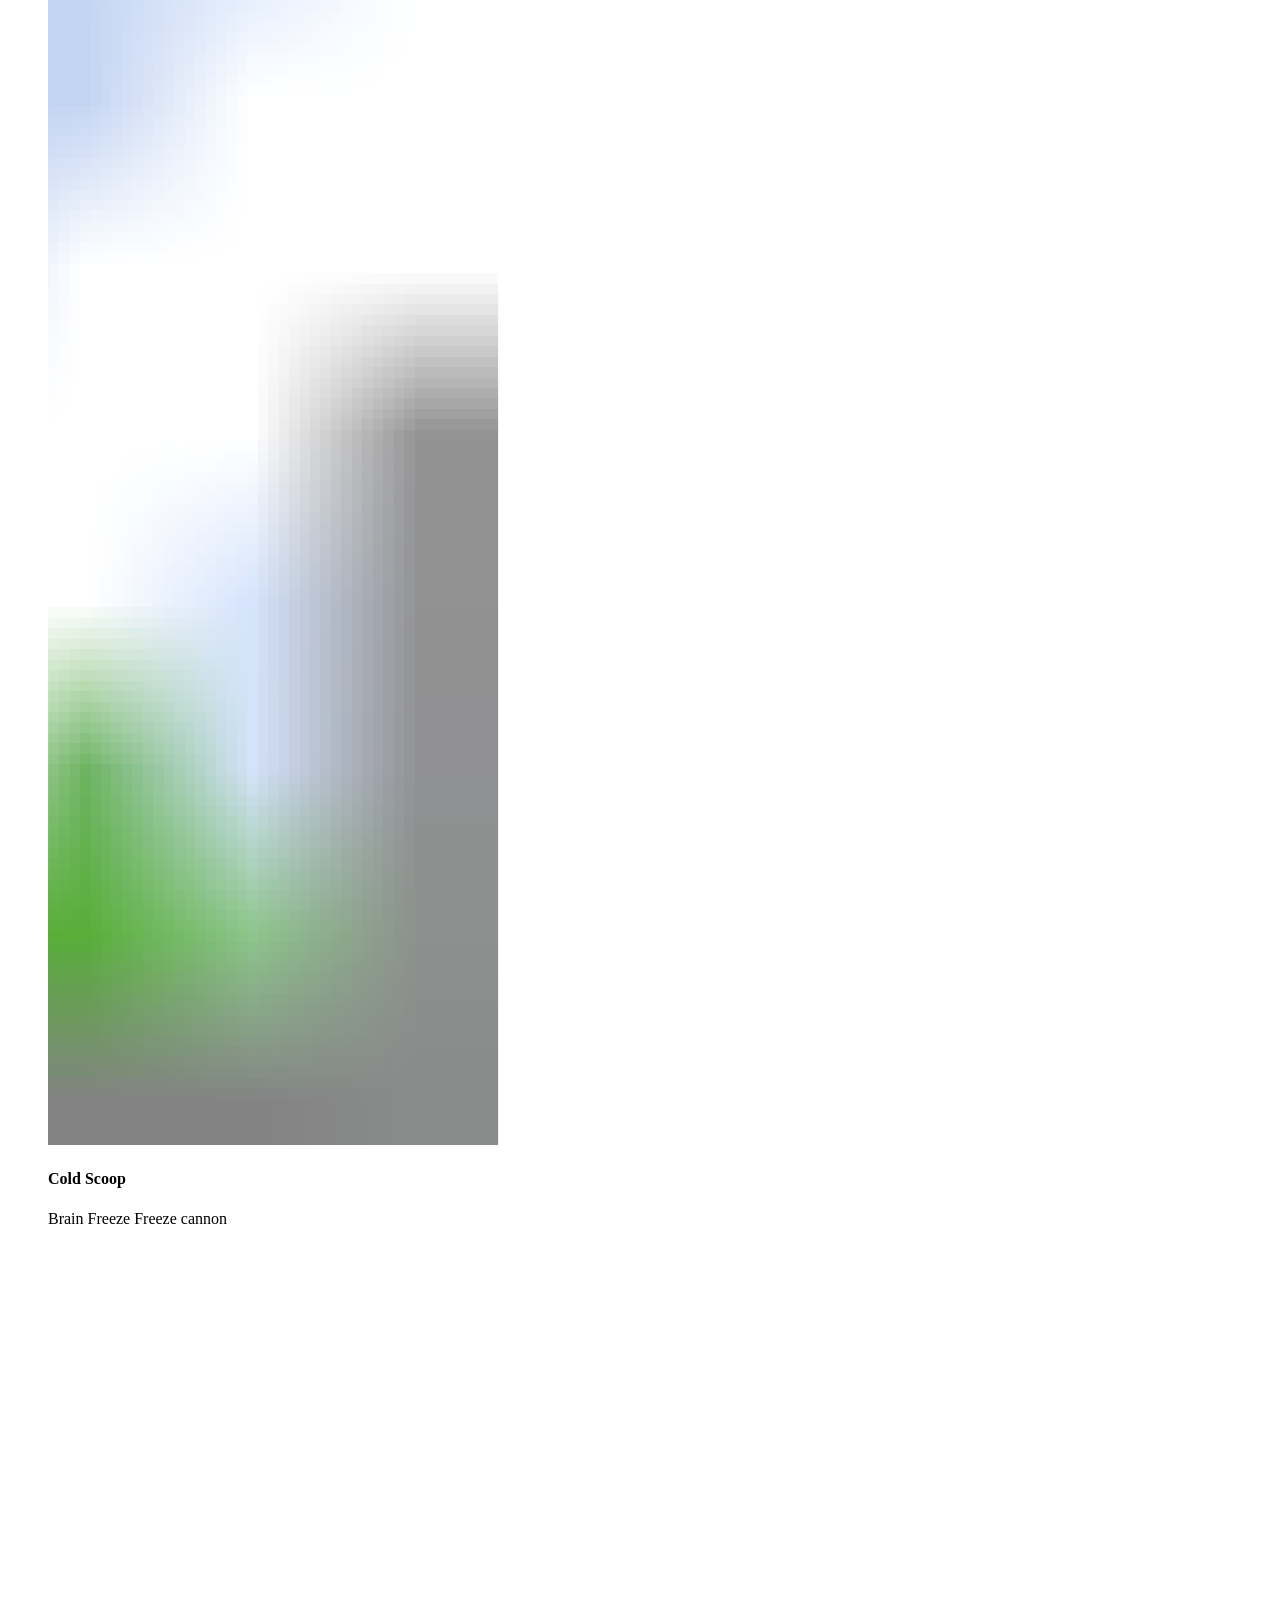
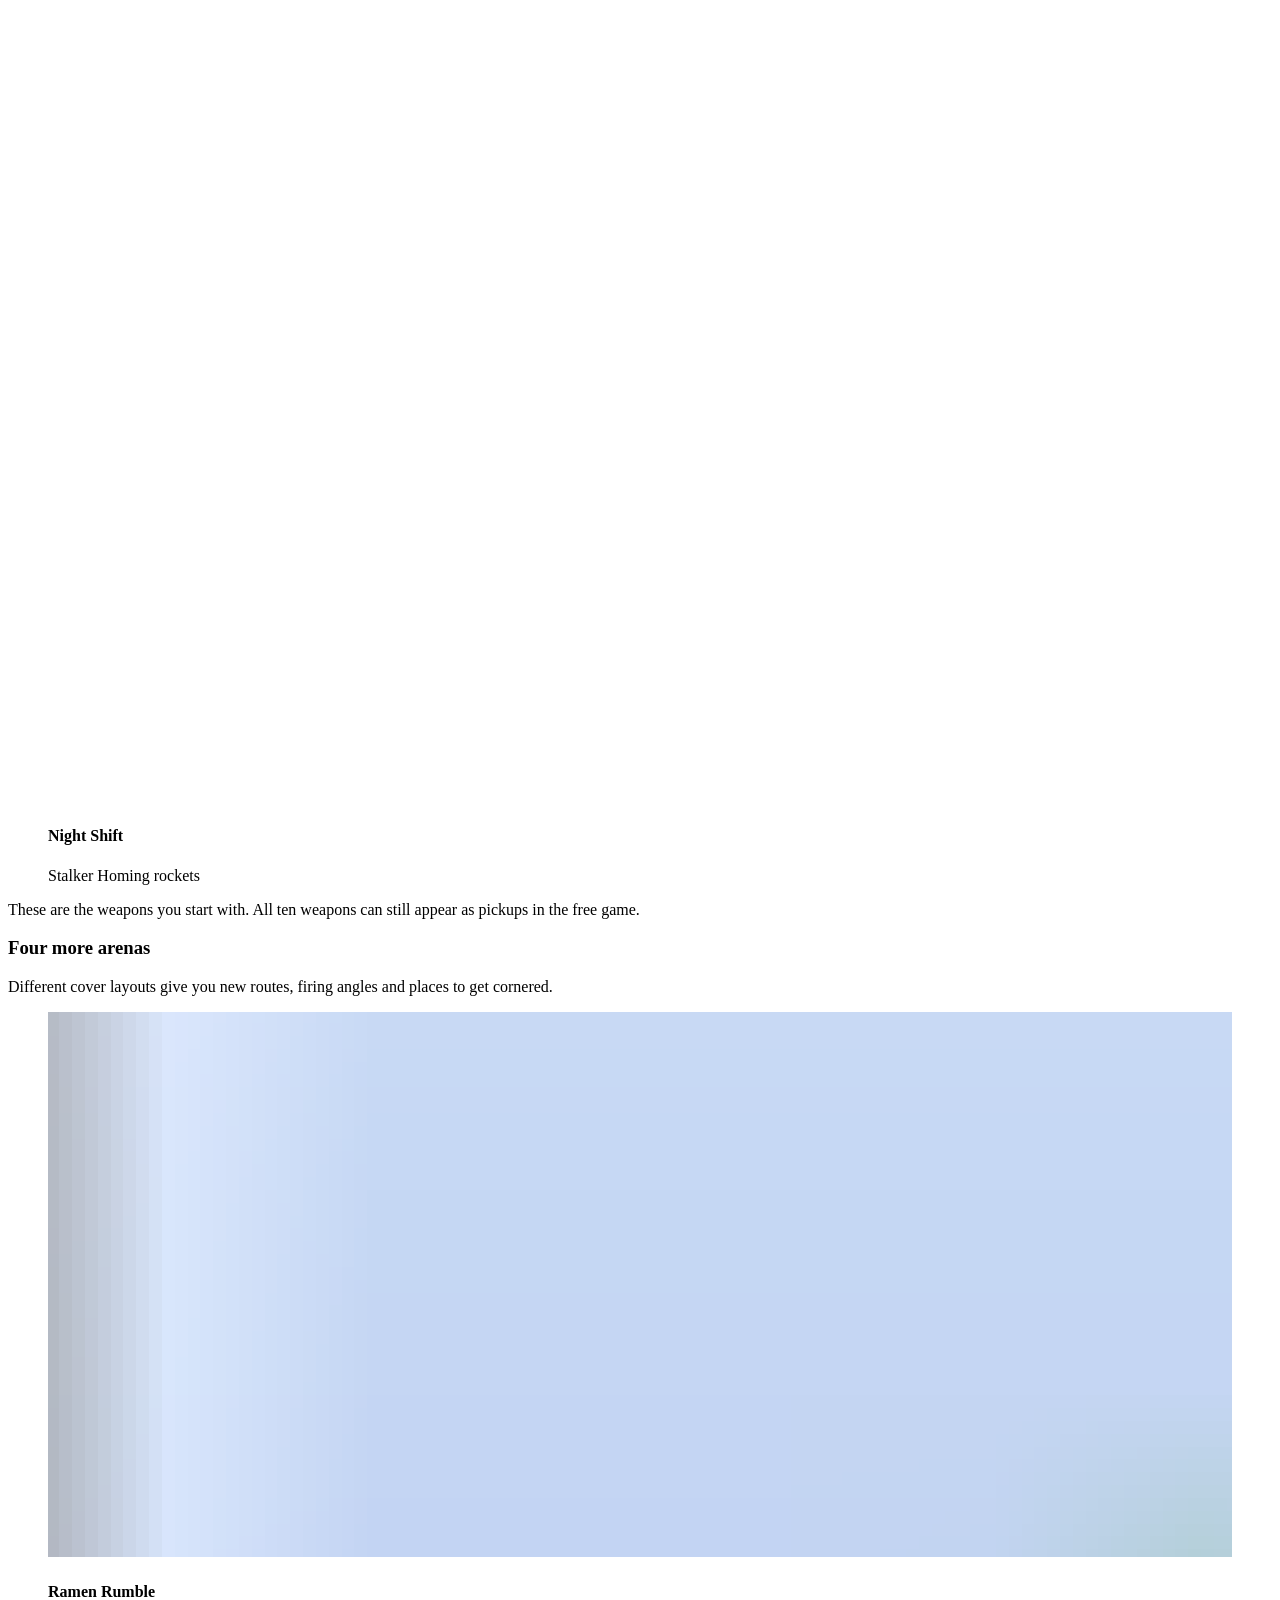
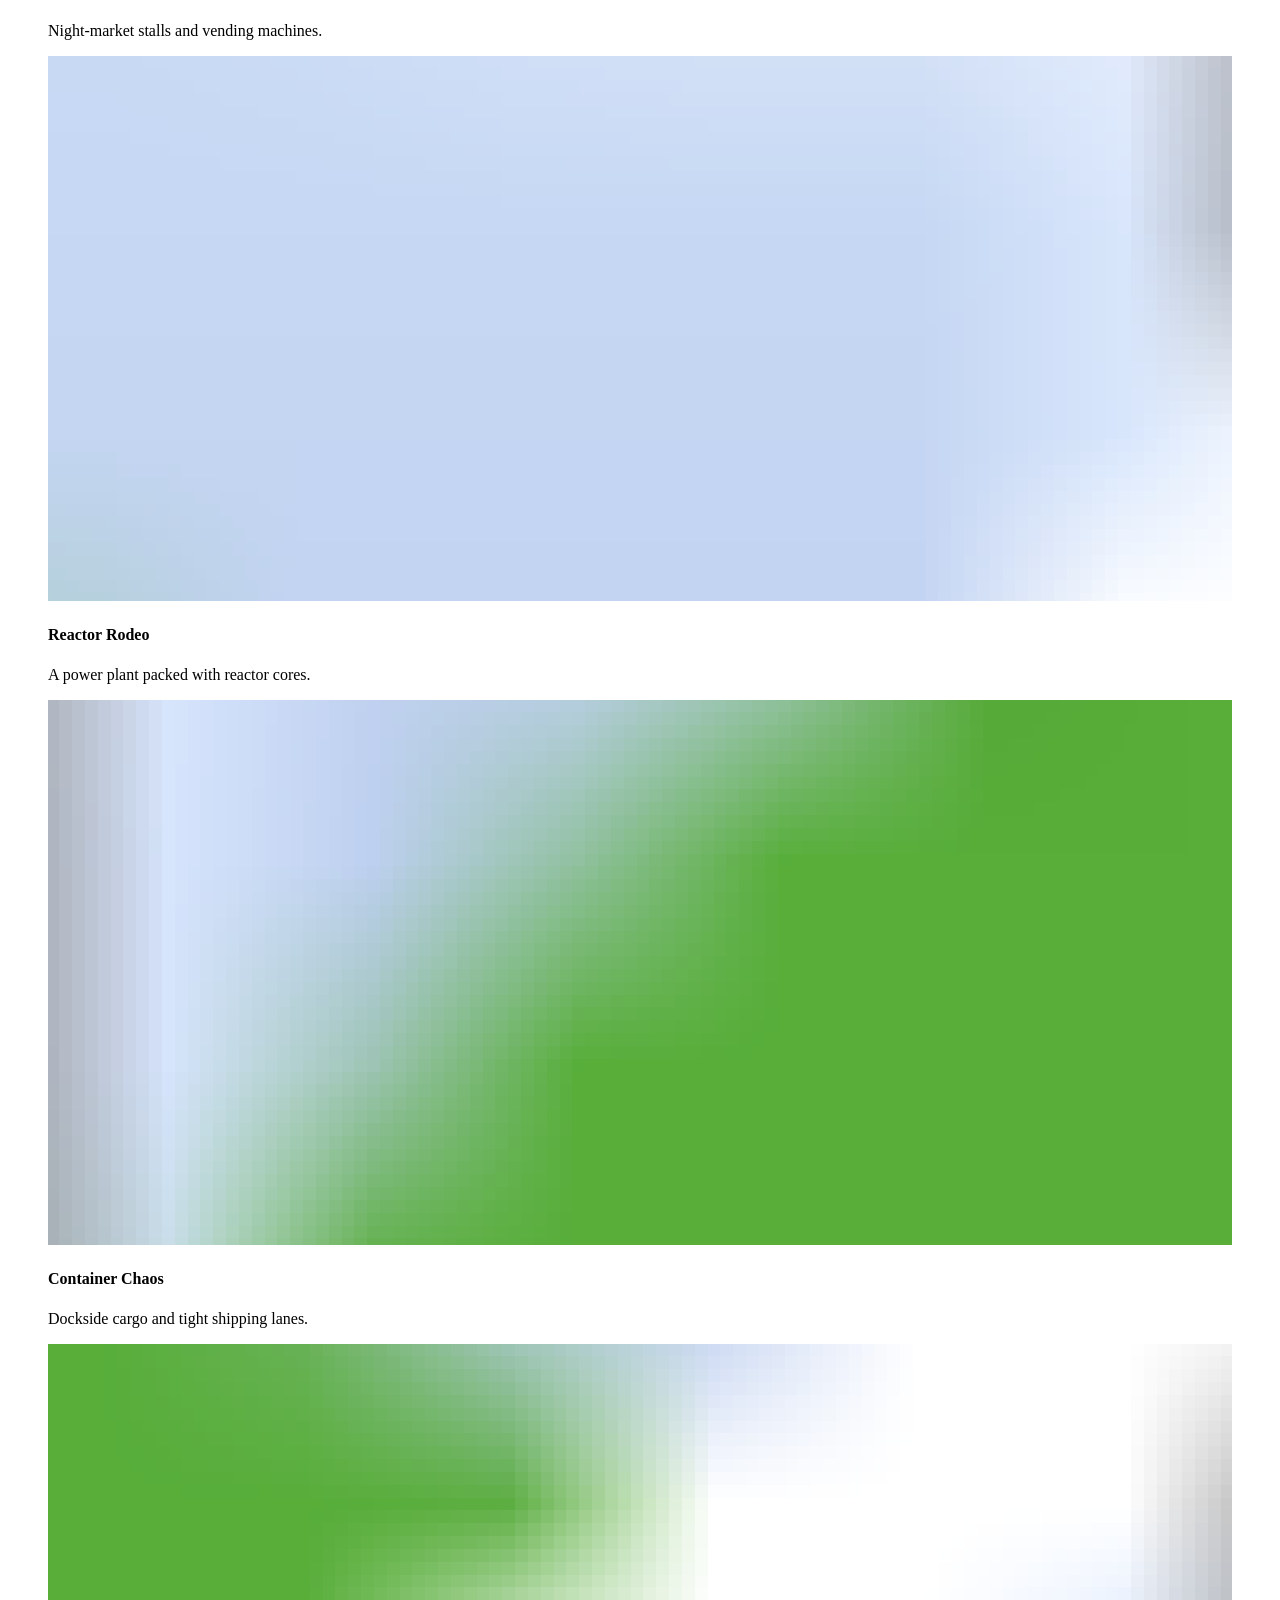
==== commit d660a1b9: "Show the rides weapons and arenas included in Season 1" ====
--- a/index.html
+++ b/index.html
@@ -75,7 +75,7 @@
         </figure>
       </div>
     </section>
-    <section id="season-1" class="free-and-season" aria-labelledby="free-title">
+    <section class="free-and-season" aria-labelledby="free-title">
       <div class="page-width">
         <div class="content-options">
           <div class="free-content">
@@ -86,8 +86,73 @@
             <h3>Season 1</h3>
             <p>Add eight more rides and four more arenas with one permanent purchase for both players.</p>
             <p class="price">$4.99 USD · Local prices shown in the app</p>
+            <p class="purchase-terms">No subscription. Buy once in the app and restore with the same Apple Account.</p>
           </div>
         </div>
+        <section id="season-1" class="season-catalog" aria-label="Included in Season 1">
+          <div class="catalog-heading">
+            <h3 id="rides-title">Eight rides in Season 1</h3>
+            <p>Each brings a different balance of speed, armor and firing rate, plus its own starting weapon.</p>
+          </div>
+          <div class="paid-rides">
+            <figure>
+              <svg class="ride-portrait" viewBox="812 36 354 355" aria-hidden="true" focusable="false"><image href="/neon-scrap-site/assets/roster.webp" width="1983" height="793"/></svg>
+              <figcaption><h4>Fare Fury</h4><p>Party Pooper <span>Confetti cannon</span></p></figcaption>
+            </figure>
+            <figure>
+              <svg class="ride-portrait" viewBox="1192 9 389 384" aria-hidden="true" focusable="false"><image href="/neon-scrap-site/assets/roster.webp" width="1983" height="793"/></svg>
+              <figcaption><h4>Bin There</h4><p>Yoink Ray <span>Disarming magnet</span></p></figcaption>
+            </figure>
+            <figure>
+              <svg class="ride-portrait" viewBox="1607 48 367 361" aria-hidden="true" focusable="false"><image href="/neon-scrap-site/assets/roster.webp" width="1983" height="793"/></svg>
+              <figcaption><h4>Hot Mess</h4><p>Dragon Burp <span>Flame bursts</span></p></figcaption>
+            </figure>
+            <figure>
+              <svg class="ride-portrait" viewBox="16 413 370 361" aria-hidden="true" focusable="false"><image href="/neon-scrap-site/assets/roster.webp" width="1983" height="793"/></svg>
+              <figcaption><h4>Bug Byte</h4><p>Zap Trap <span>Electric stun</span></p></figcaption>
+            </figure>
+            <figure>
+              <svg class="ride-portrait" viewBox="390 401 419 392" aria-hidden="true" focusable="false"><image href="/neon-scrap-site/assets/roster.webp" width="1983" height="793"/></svg>
+              <figcaption><h4>Pushover</h4><p>Fist Class <span>Boxing glove</span></p></figcaption>
+            </figure>
+            <figure>
+              <svg class="ride-portrait" viewBox="811 443 366 330" aria-hidden="true" focusable="false"><image href="/neon-scrap-site/assets/roster.webp" width="1983" height="793"/></svg>
+              <figcaption><h4>Low Life</h4><p>Pineapple Panic <span>Pineapple launcher</span></p></figcaption>
+            </figure>
+            <figure>
+              <svg class="ride-portrait" viewBox="1205 396 351 386" aria-hidden="true" focusable="false"><image href="/neon-scrap-site/assets/roster.webp" width="1983" height="793"/></svg>
+              <figcaption><h4>Cold Scoop</h4><p>Brain Freeze <span>Freeze cannon</span></p></figcaption>
+            </figure>
+            <figure>
+              <svg class="ride-portrait" viewBox="1597 419 371 363" aria-hidden="true" focusable="false"><image href="/neon-scrap-site/assets/roster.webp" width="1983" height="793"/></svg>
+              <figcaption><h4>Night Shift</h4><p>Stalker <span>Homing rockets</span></p></figcaption>
+            </figure>
+          </div>
+          <p class="weapon-note">These are the weapons you start with. All ten weapons can still appear as pickups in the free game.</p>
+          <div class="catalog-heading arena-heading">
+            <h3>Four more arenas</h3>
+            <p>Different cover layouts give you new routes, firing angles and places to get cornered.</p>
+          </div>
+          <div class="paid-arenas">
+            <figure>
+              <svg class="arena-preview" viewBox="79 1157 482 222" aria-hidden="true" focusable="false"><image href="/neon-scrap-site/assets/season-catalog.jpg" width="1170" height="2532"/></svg>
+              <figcaption><h4>Ramen Rumble</h4><p>Night-market stalls and vending machines.</p></figcaption>
+            </figure>
+            <figure>
+              <svg class="arena-preview" viewBox="609 1157 482 222" aria-hidden="true" focusable="false"><image href="/neon-scrap-site/assets/season-catalog.jpg" width="1170" height="2532"/></svg>
+              <figcaption><h4>Reactor Rodeo</h4><p>A power plant packed with reactor cores.</p></figcaption>
+            </figure>
+            <figure>
+              <svg class="arena-preview" viewBox="79 1496 482 222" aria-hidden="true" focusable="false"><image href="/neon-scrap-site/assets/season-catalog.jpg" width="1170" height="2532"/></svg>
+              <figcaption><h4>Container Chaos</h4><p>Dockside cargo and tight shipping lanes.</p></figcaption>
+            </figure>
+            <figure>
+              <svg class="arena-preview" viewBox="609 1496 482 222" aria-hidden="true" focusable="false"><image href="/neon-scrap-site/assets/season-catalog.jpg" width="1170" height="2532"/></svg>
+              <figcaption><h4>Disco Demolition</h4><p>Speaker stacks on an after-hours dance floor.</p></figcaption>
+            </figure>
+          </div>
+          <p class="season-total">With Season 1, both players can choose from all <strong>10 rides and 5 arenas</strong> on the same device.</p>
+        </section>
         <div class="game-notes">
           <p>Local matches need no account or internet connection. No ads.</p>
           <p class="capture-note">Screens shown are staged captures from the native app.</p>
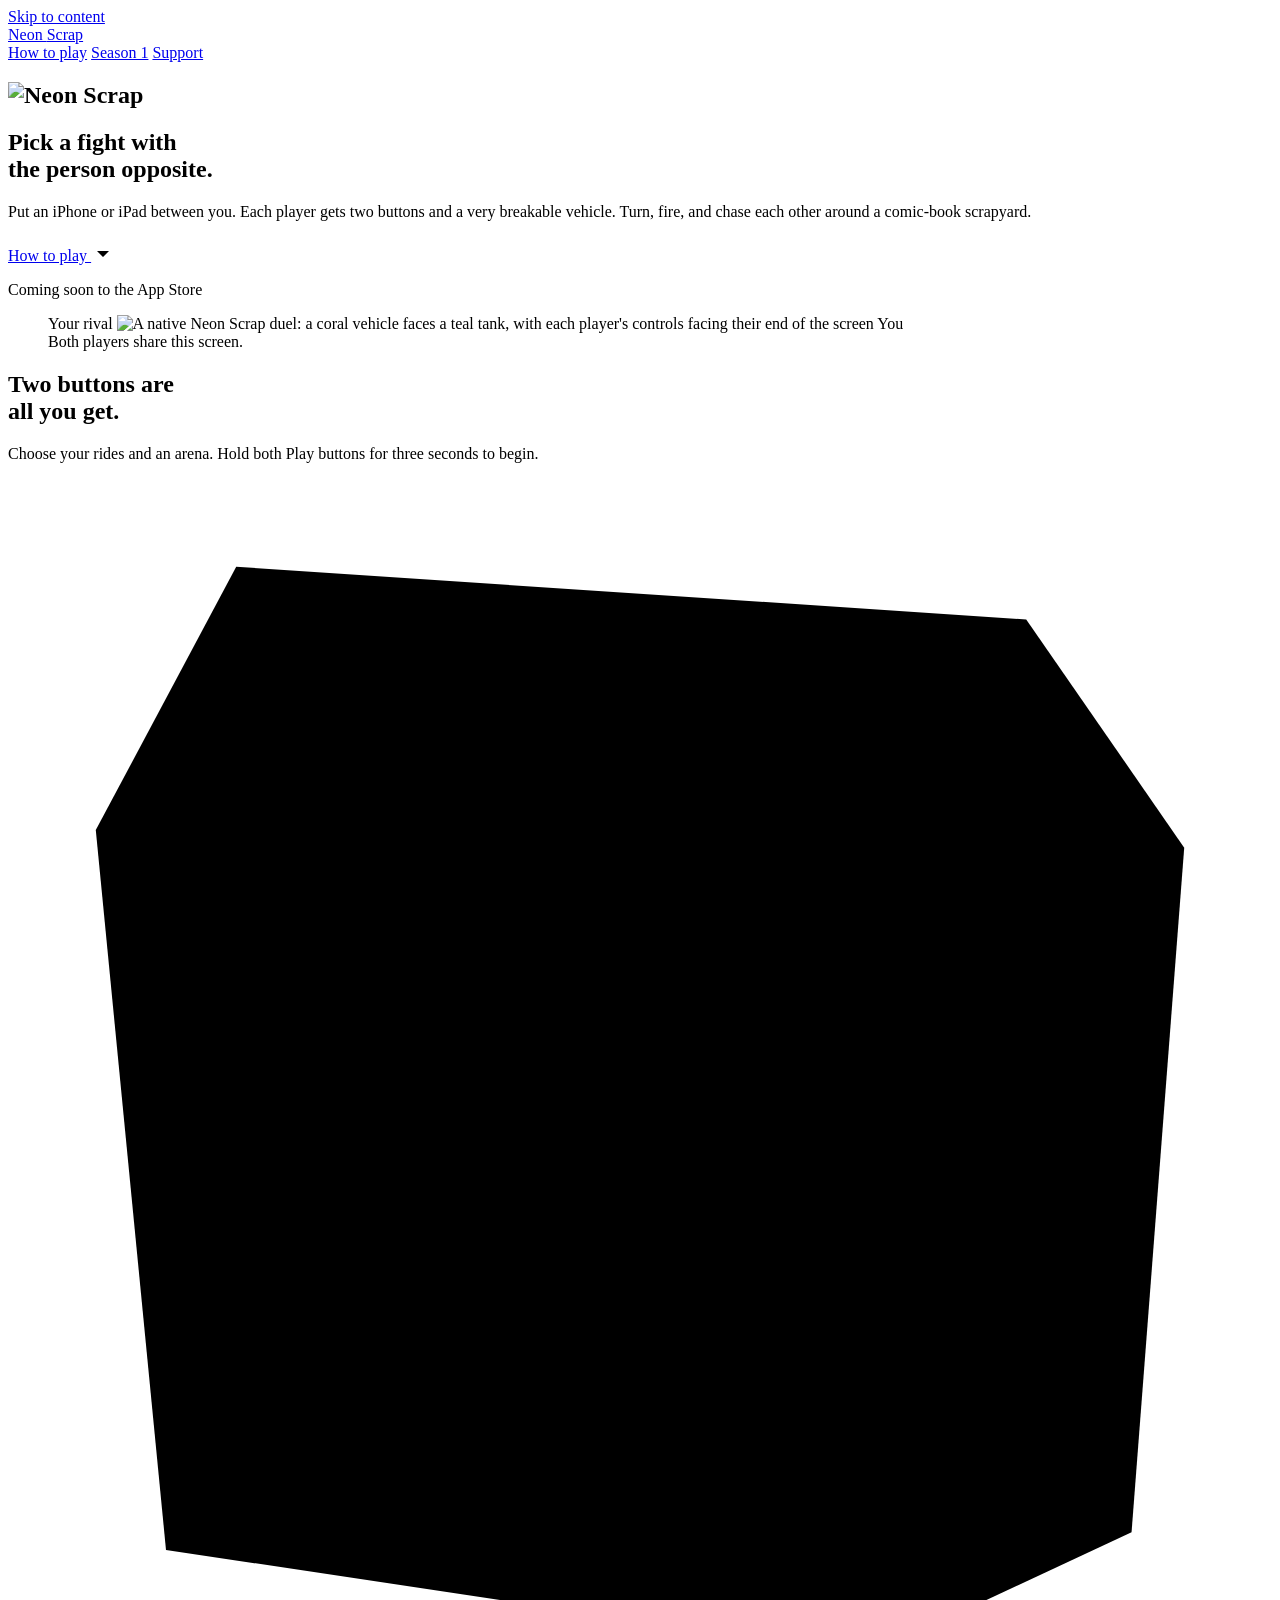
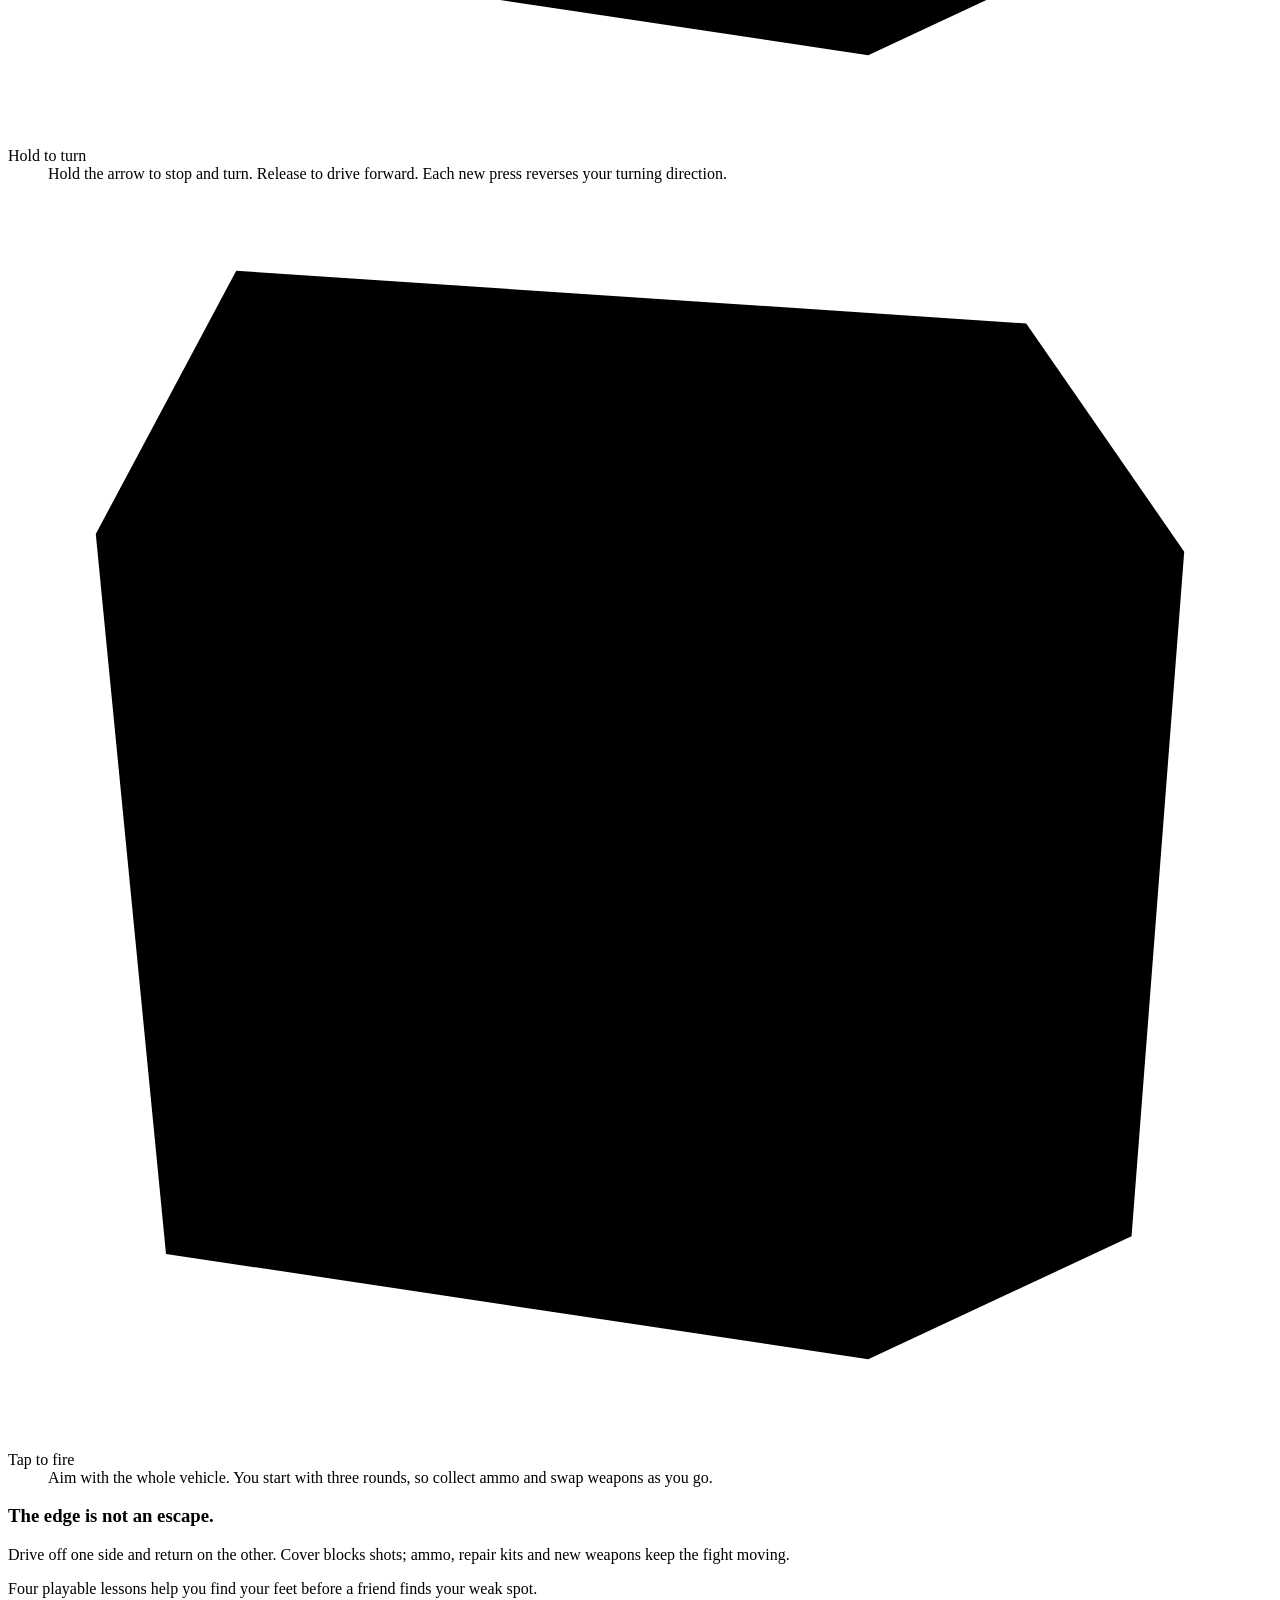
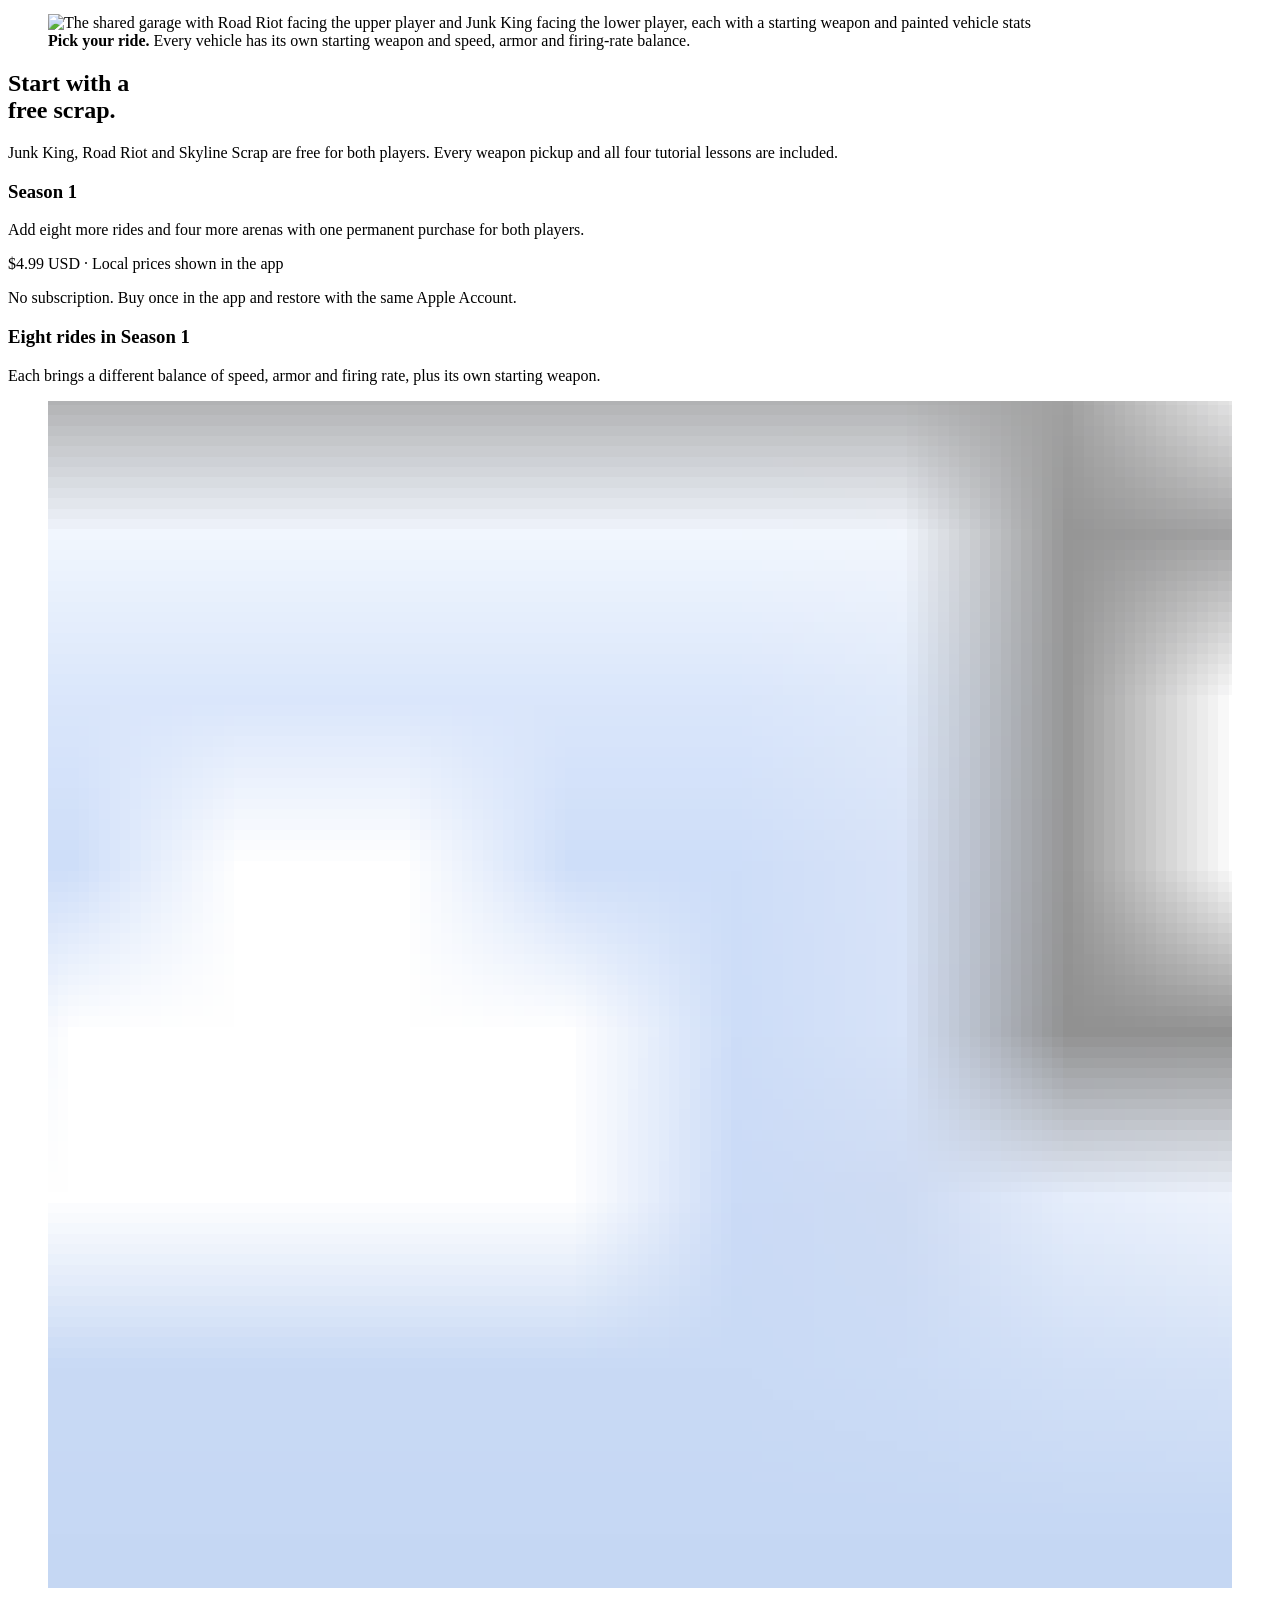
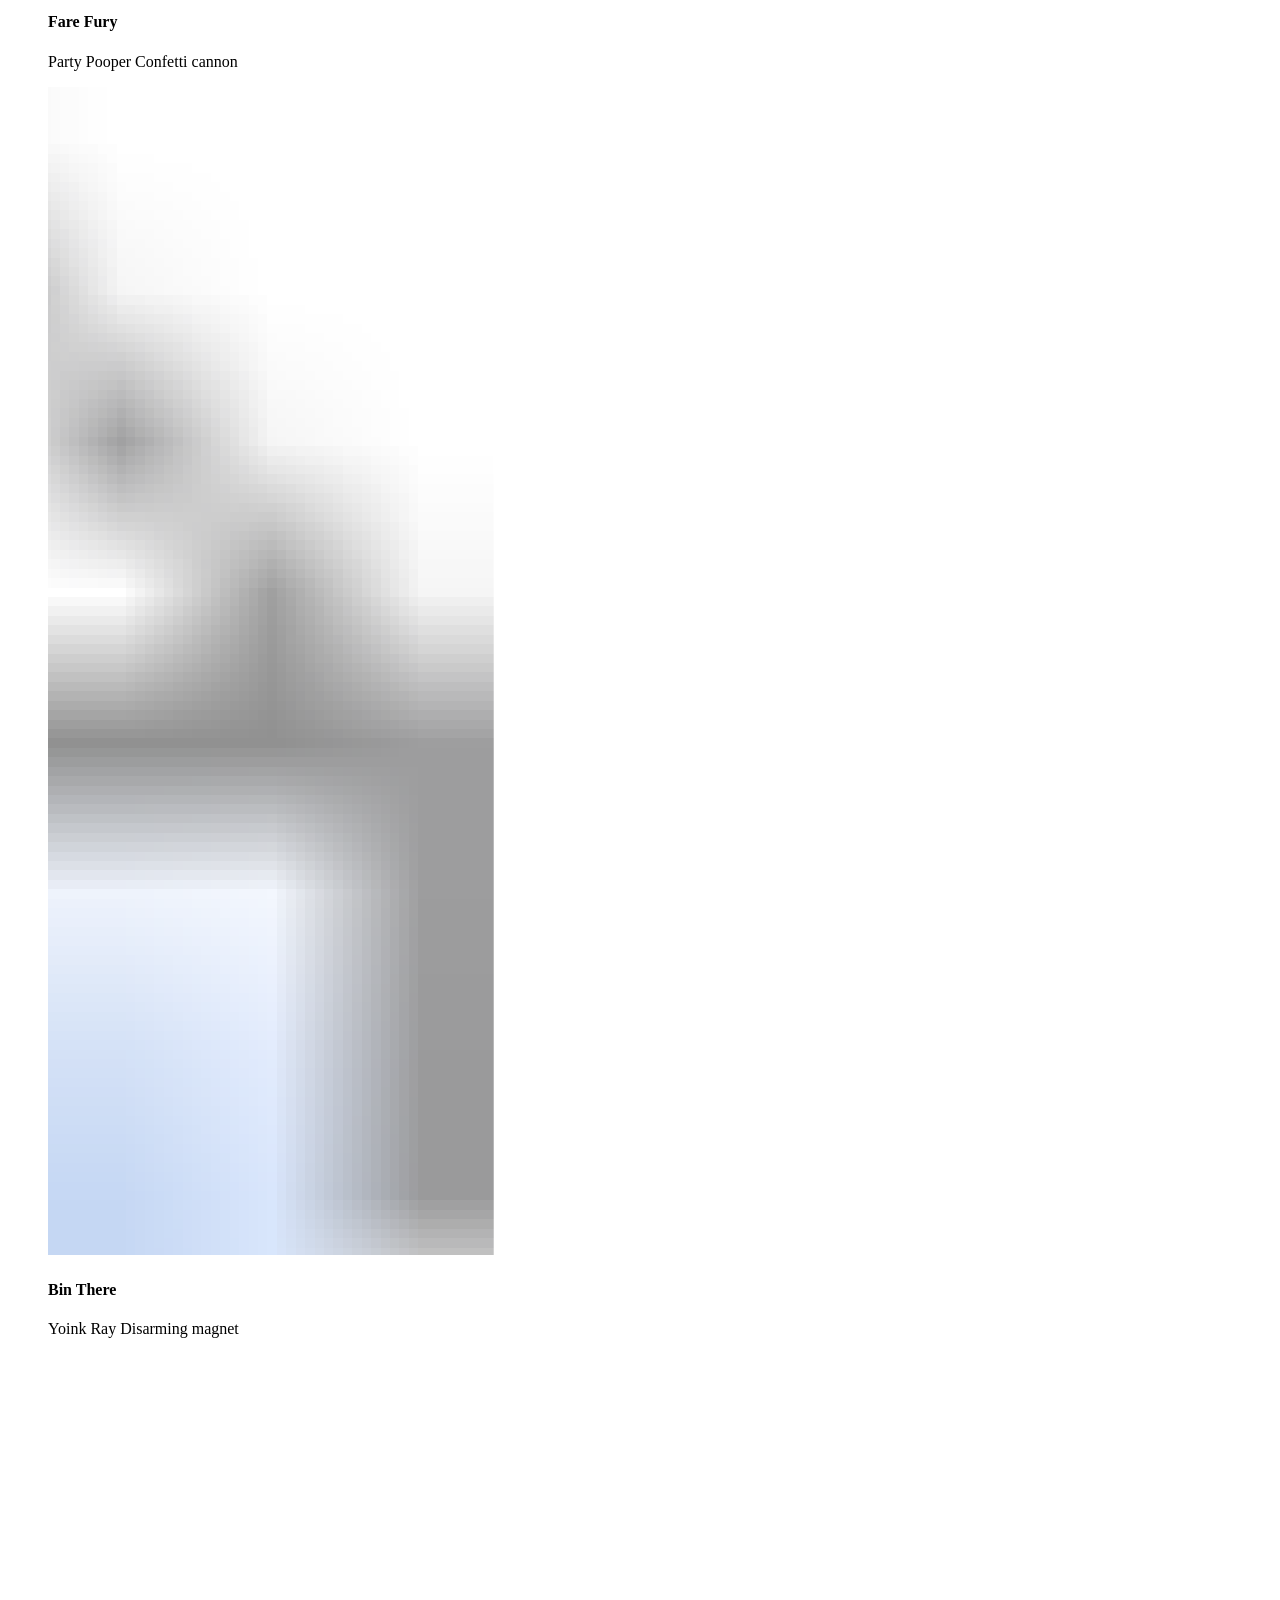
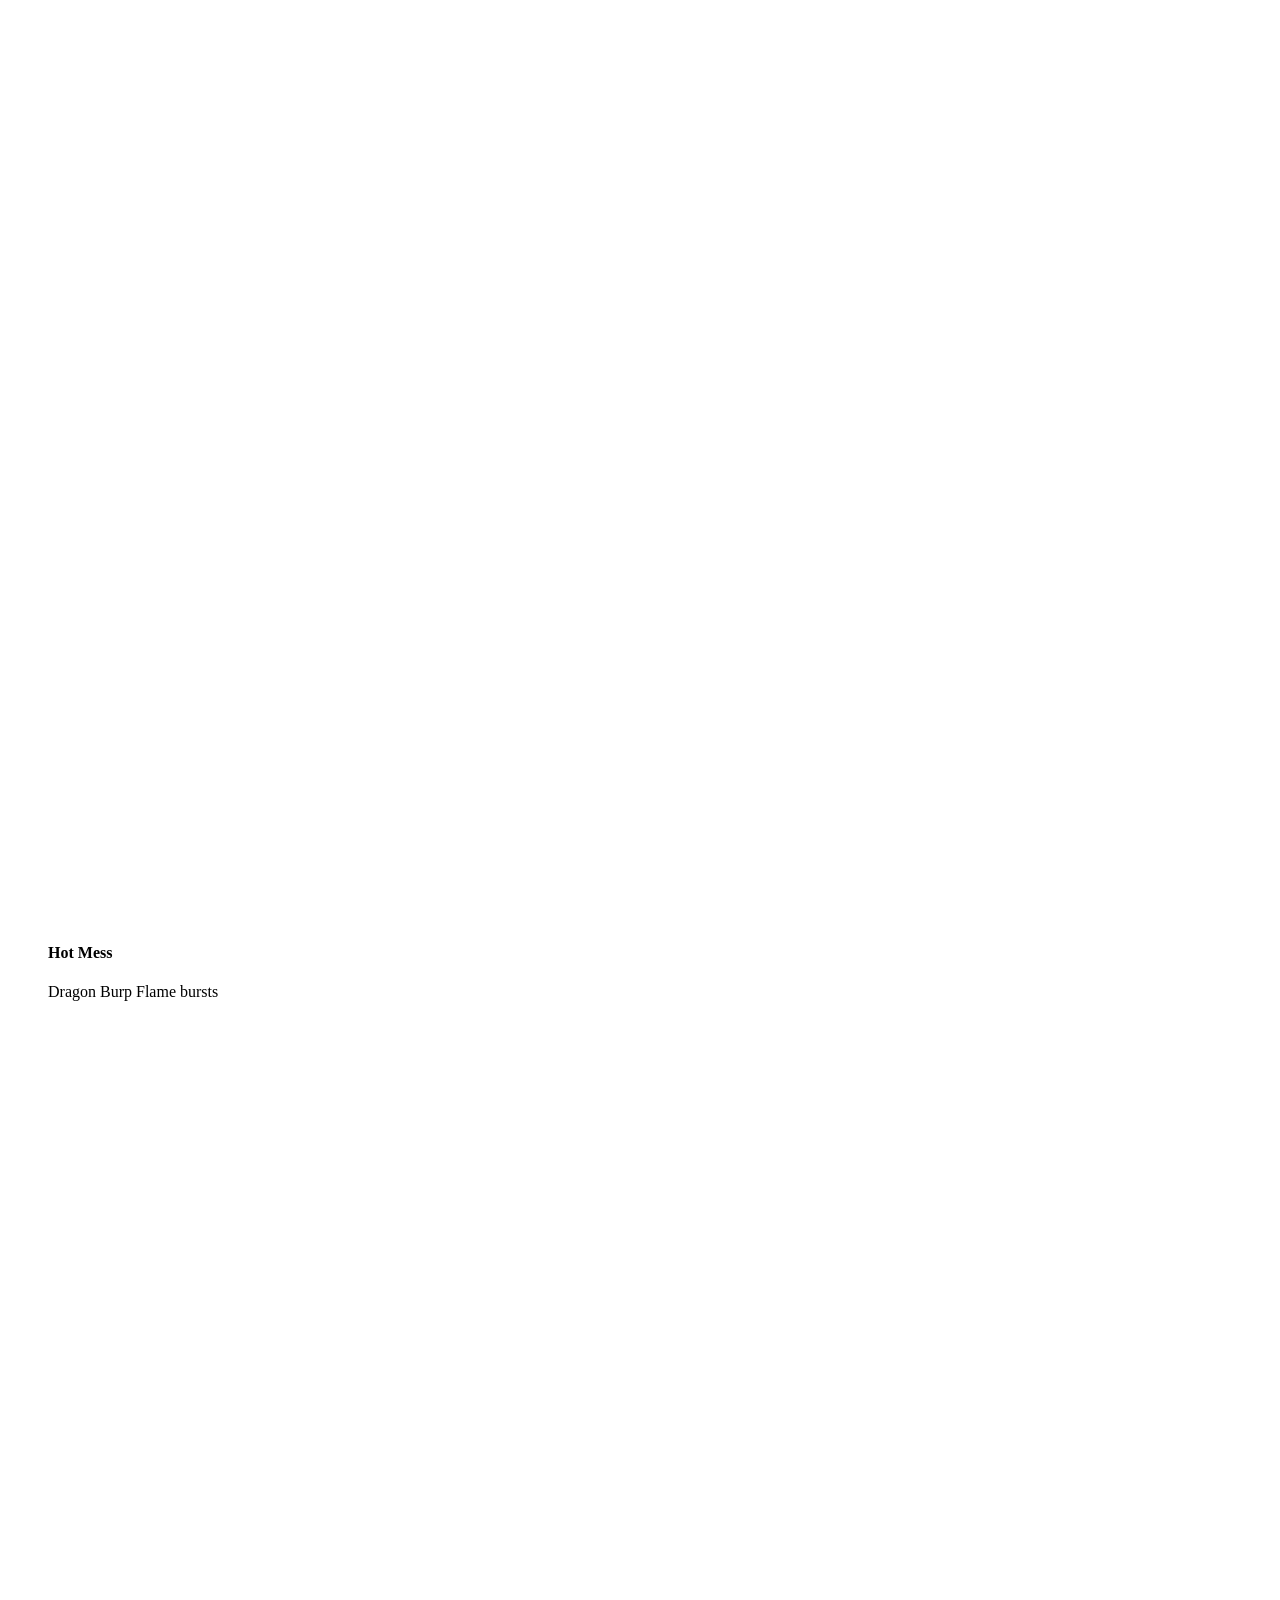
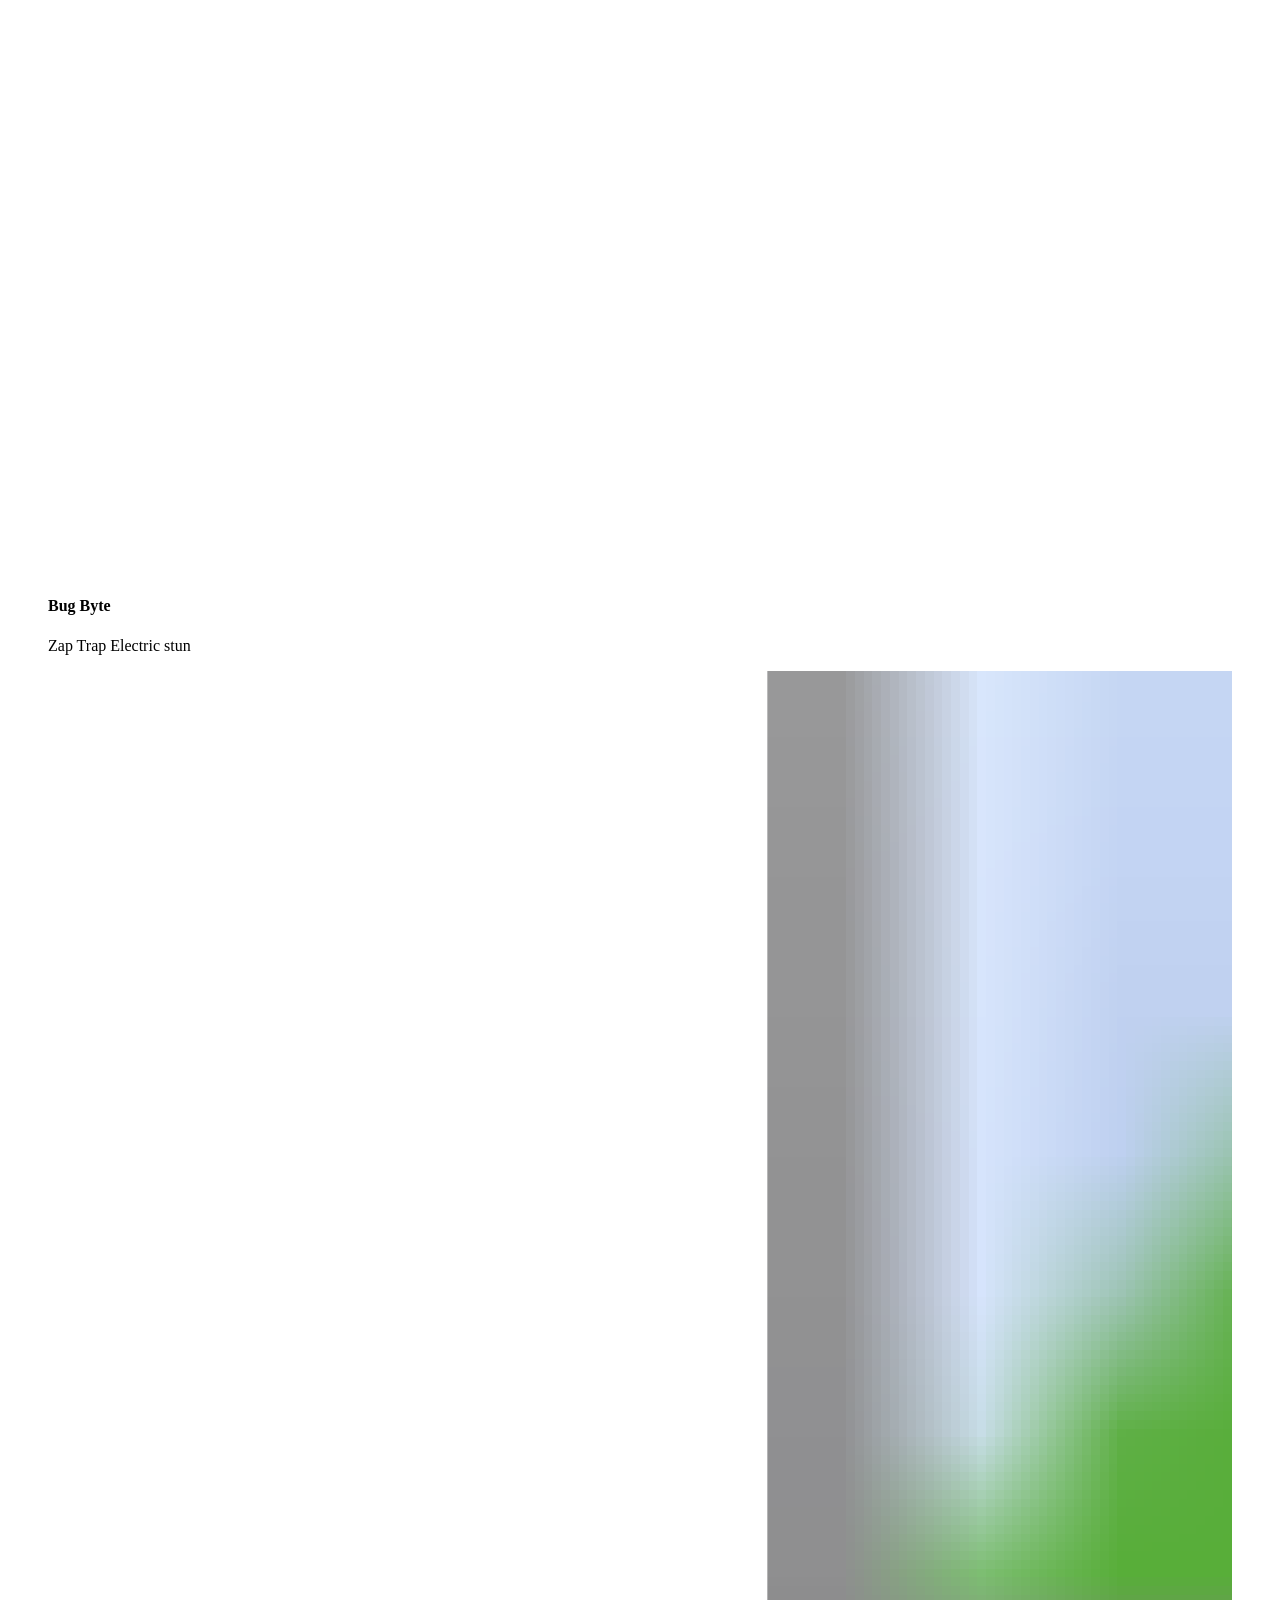
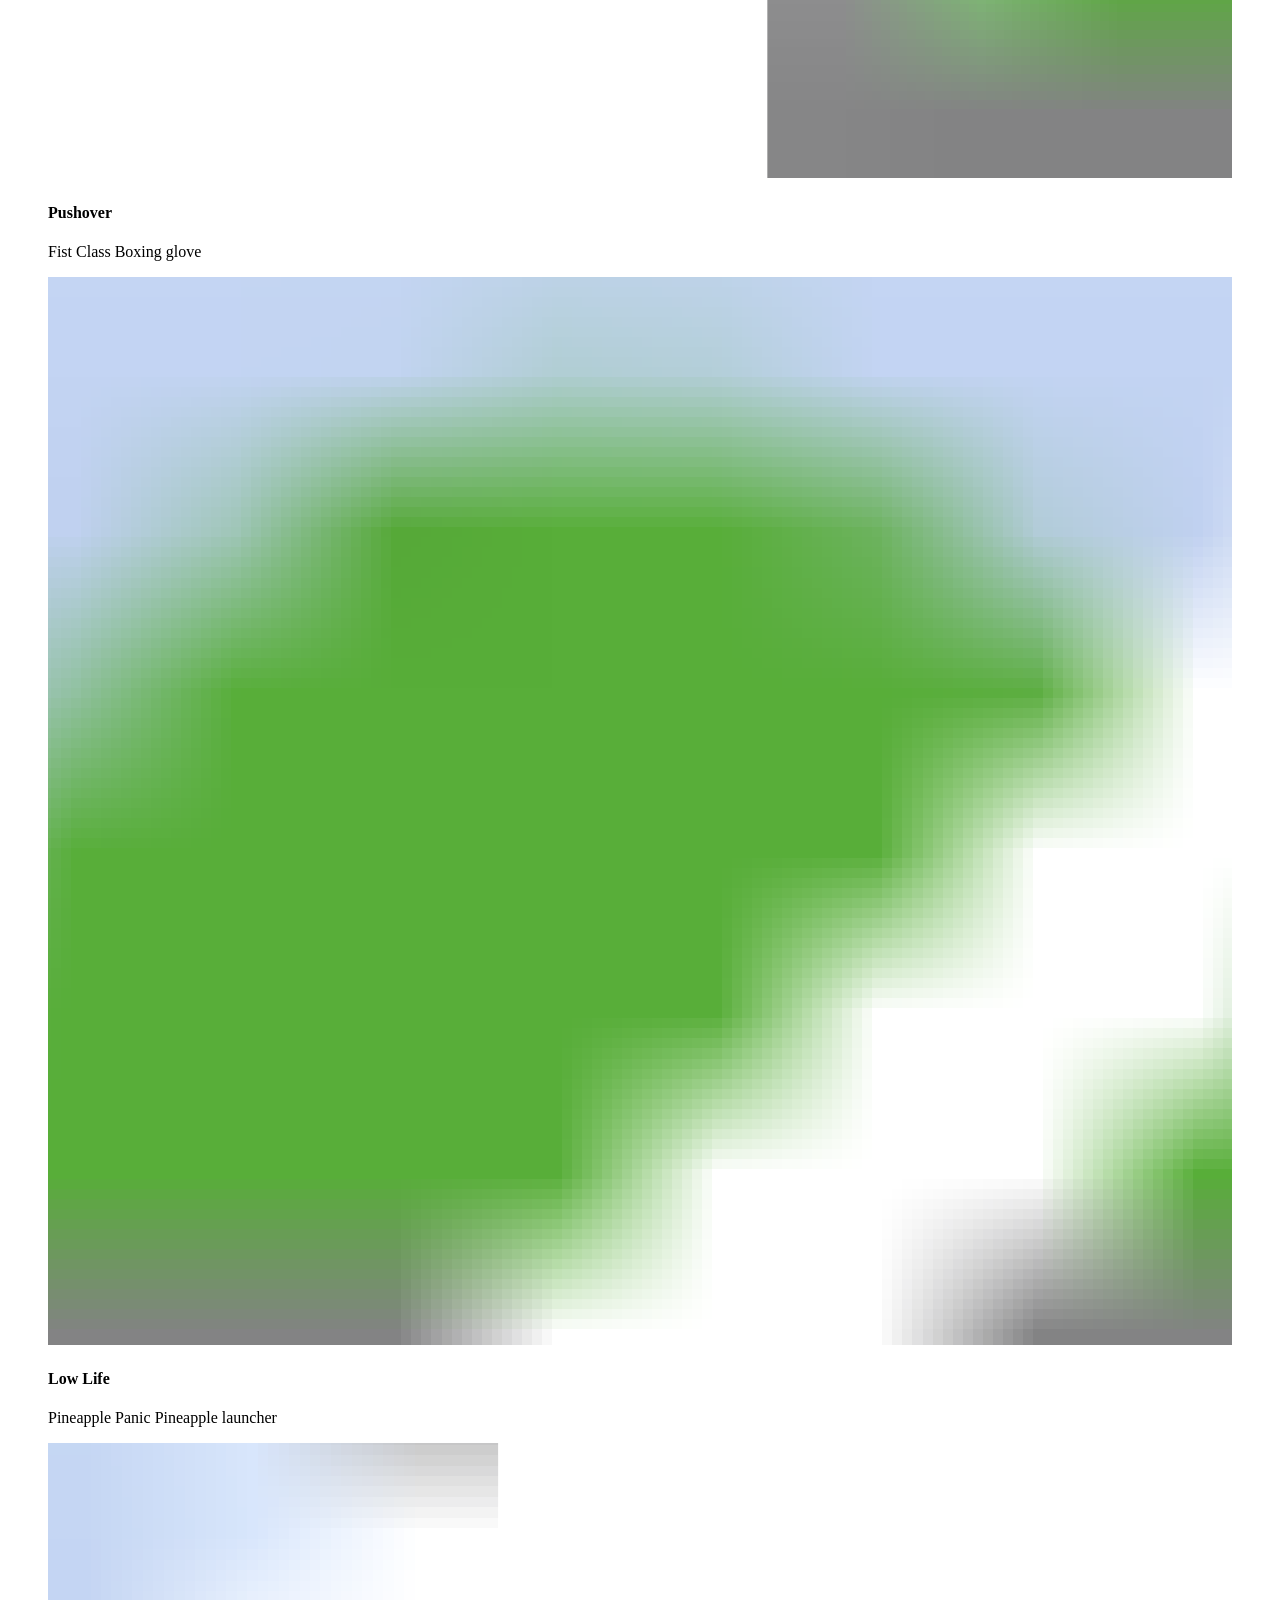
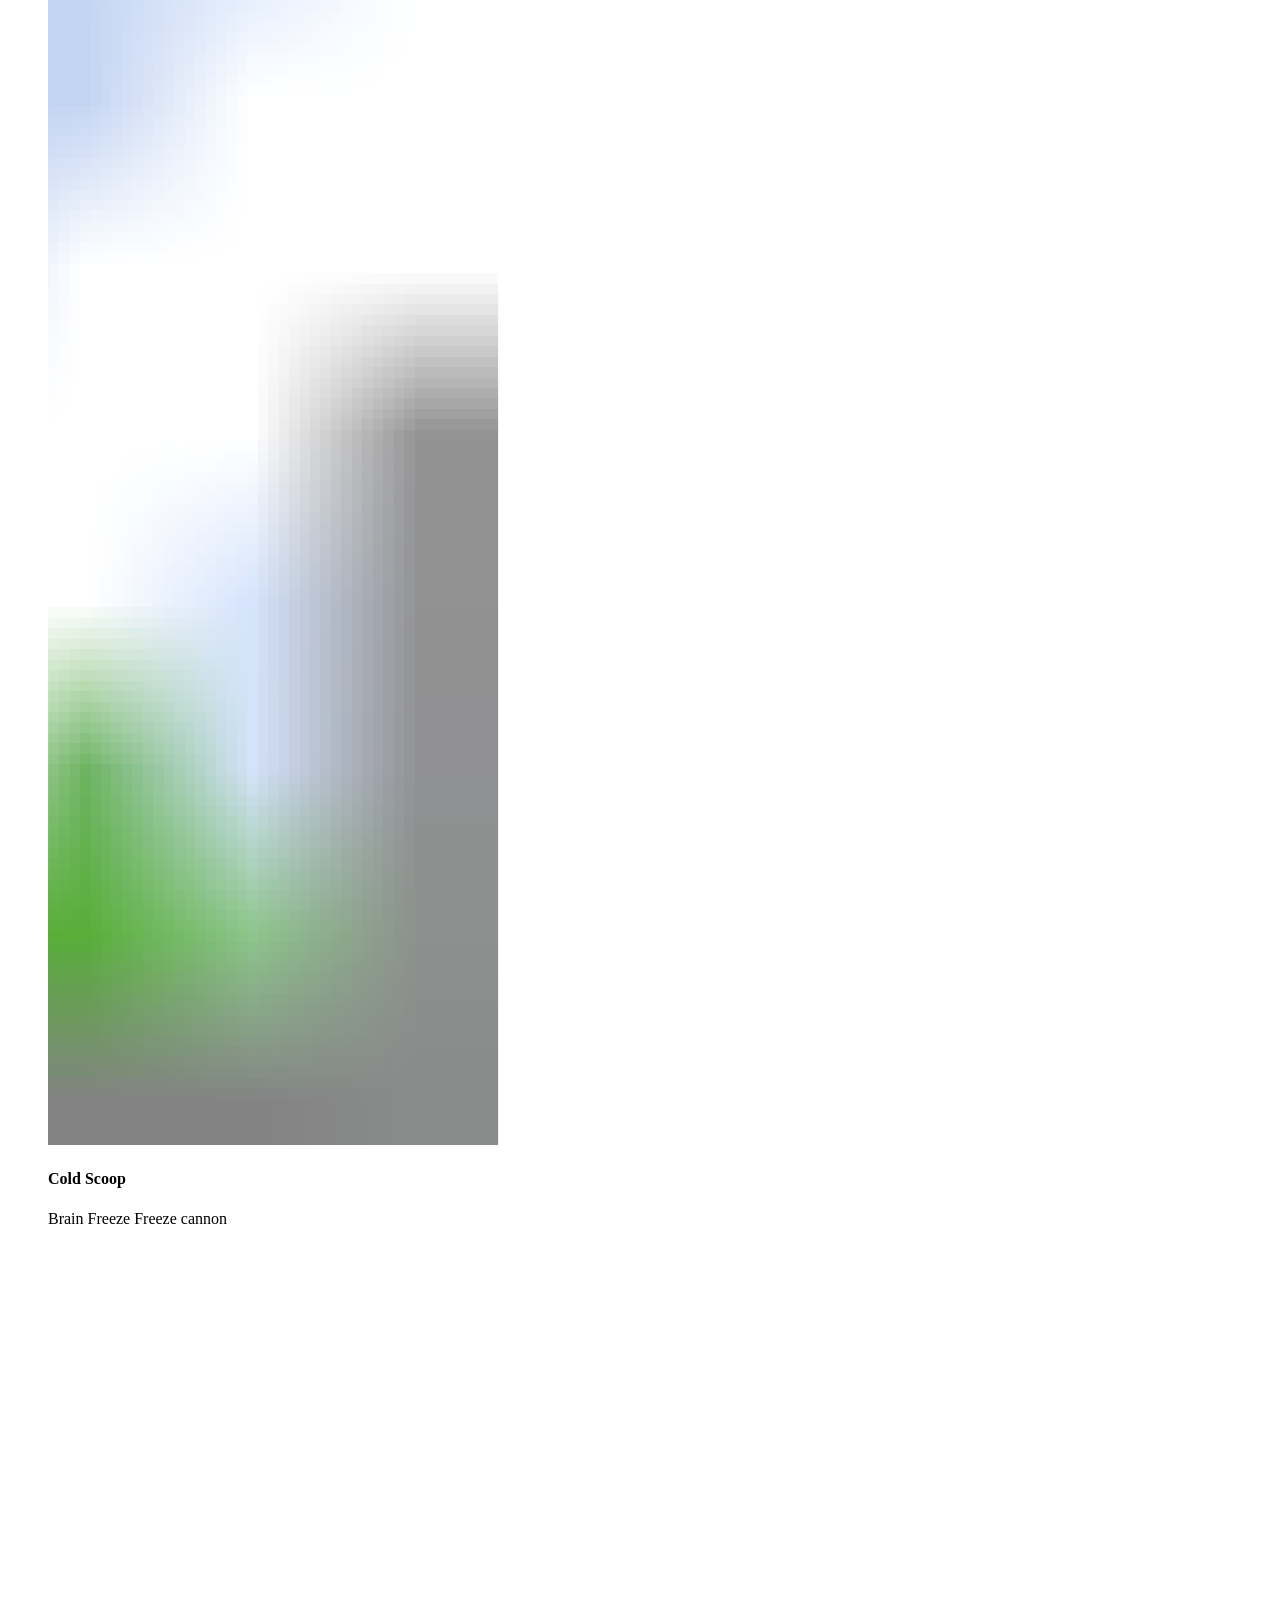
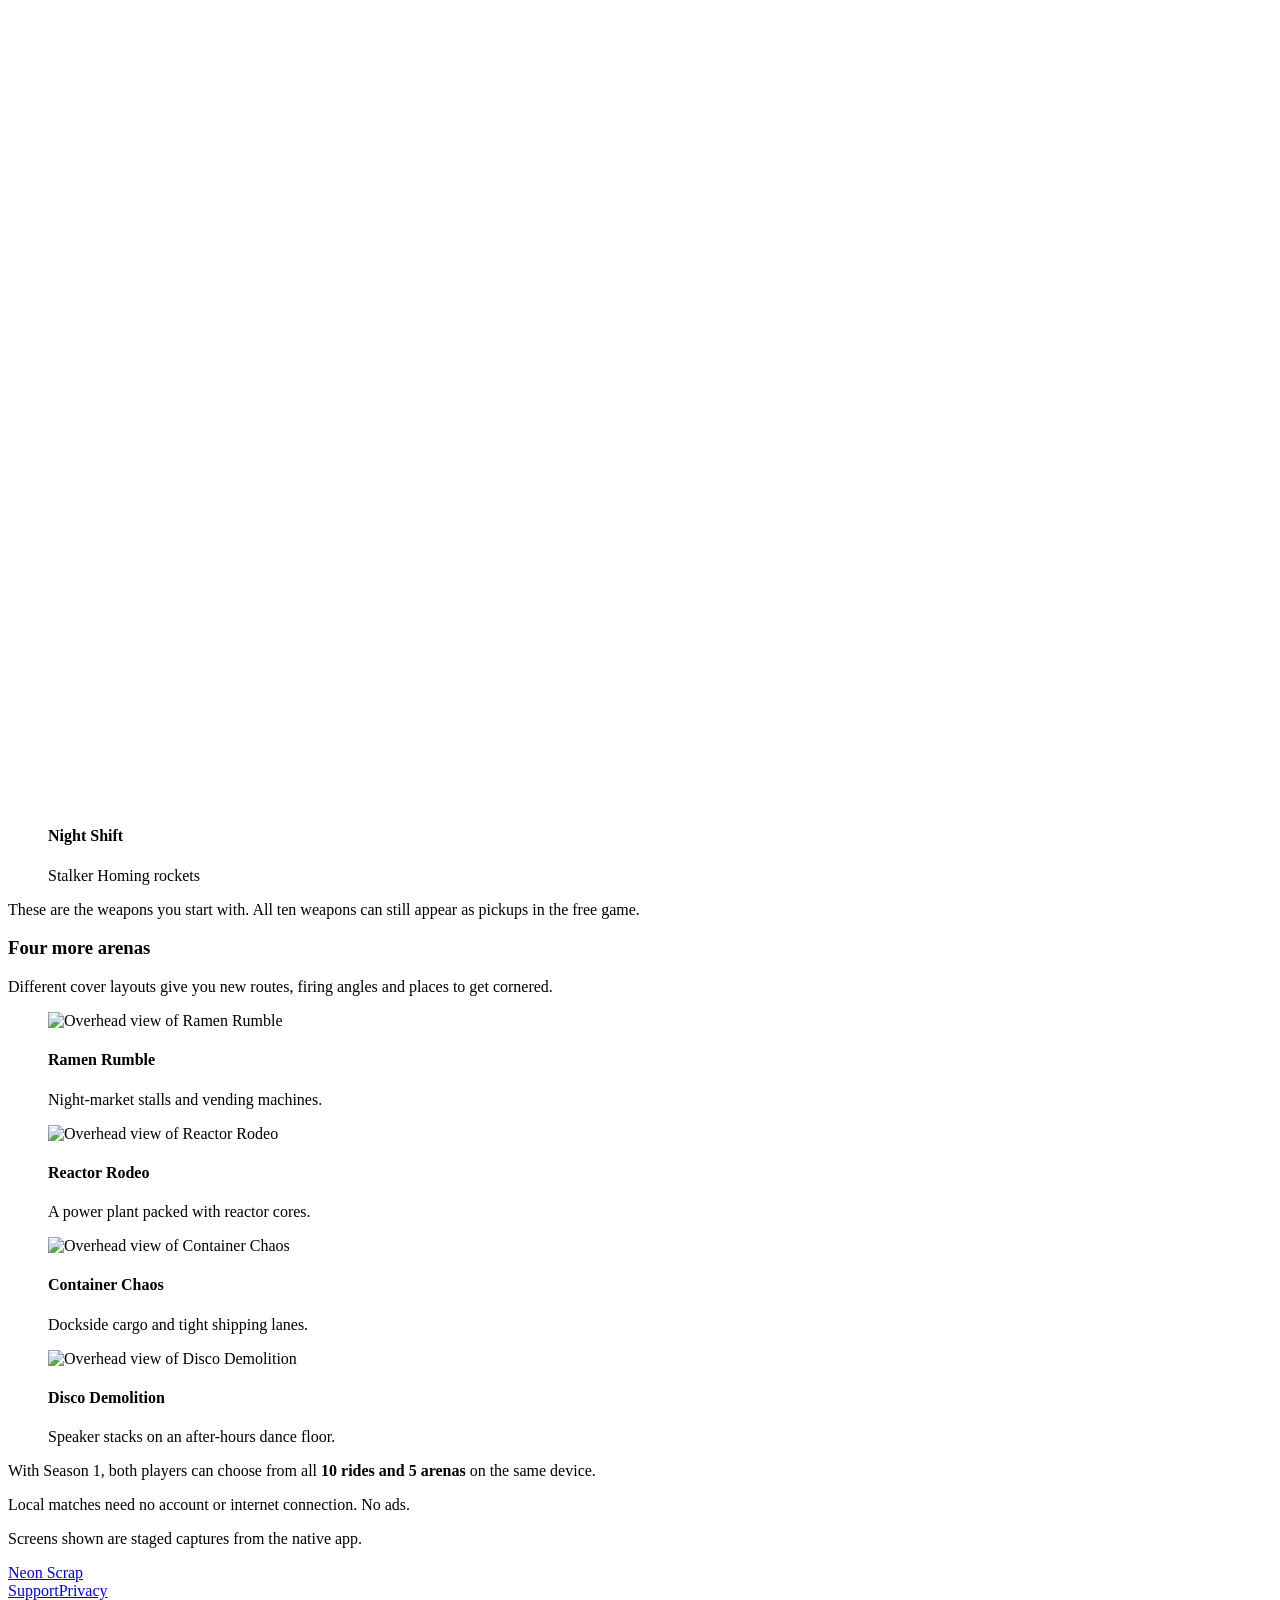
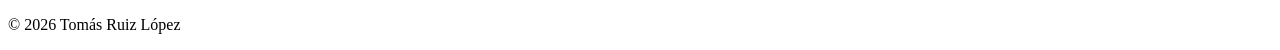
==== commit c841a19e: "Show complete arena layouts without compressed cover spacing" ====
--- a/index.html
+++ b/index.html
@@ -10,7 +10,7 @@
   <meta property="og:image" content="https://truizlop.github.io/neon-scrap-site/icon.png">
   <meta property="og:type" content="website">
   <link rel="icon" href="/neon-scrap-site/icon.png">
-  <link rel="stylesheet" href="/neon-scrap-site/landing.css">
+  <link rel="stylesheet" href="/neon-scrap-site/landing.css?v=20260923-arenas">
 </head>
 <body>
   <a class="skip" href="#main">Skip to content</a>
@@ -135,19 +135,19 @@
           </div>
           <div class="paid-arenas">
             <figure>
-              <svg class="arena-preview" viewBox="79 1157 482 222" aria-hidden="true" focusable="false"><image href="/neon-scrap-site/assets/season-catalog.jpg" width="1170" height="2532"/></svg>
+              <img class="arena-preview" src="/neon-scrap-site/assets/season-arena-1.jpg" width="600" height="900" loading="lazy" alt="Overhead view of Ramen Rumble">
               <figcaption><h4>Ramen Rumble</h4><p>Night-market stalls and vending machines.</p></figcaption>
             </figure>
             <figure>
-              <svg class="arena-preview" viewBox="609 1157 482 222" aria-hidden="true" focusable="false"><image href="/neon-scrap-site/assets/season-catalog.jpg" width="1170" height="2532"/></svg>
+              <img class="arena-preview" src="/neon-scrap-site/assets/season-arena-2.jpg" width="600" height="900" loading="lazy" alt="Overhead view of Reactor Rodeo">
               <figcaption><h4>Reactor Rodeo</h4><p>A power plant packed with reactor cores.</p></figcaption>
             </figure>
             <figure>
-              <svg class="arena-preview" viewBox="79 1496 482 222" aria-hidden="true" focusable="false"><image href="/neon-scrap-site/assets/season-catalog.jpg" width="1170" height="2532"/></svg>
+              <img class="arena-preview" src="/neon-scrap-site/assets/season-arena-3.jpg" width="600" height="900" loading="lazy" alt="Overhead view of Container Chaos">
               <figcaption><h4>Container Chaos</h4><p>Dockside cargo and tight shipping lanes.</p></figcaption>
             </figure>
             <figure>
-              <svg class="arena-preview" viewBox="609 1496 482 222" aria-hidden="true" focusable="false"><image href="/neon-scrap-site/assets/season-catalog.jpg" width="1170" height="2532"/></svg>
+              <img class="arena-preview" src="/neon-scrap-site/assets/season-arena-4.jpg" width="600" height="900" loading="lazy" alt="Overhead view of Disco Demolition">
               <figcaption><h4>Disco Demolition</h4><p>Speaker stacks on an after-hours dance floor.</p></figcaption>
             </figure>
           </div>
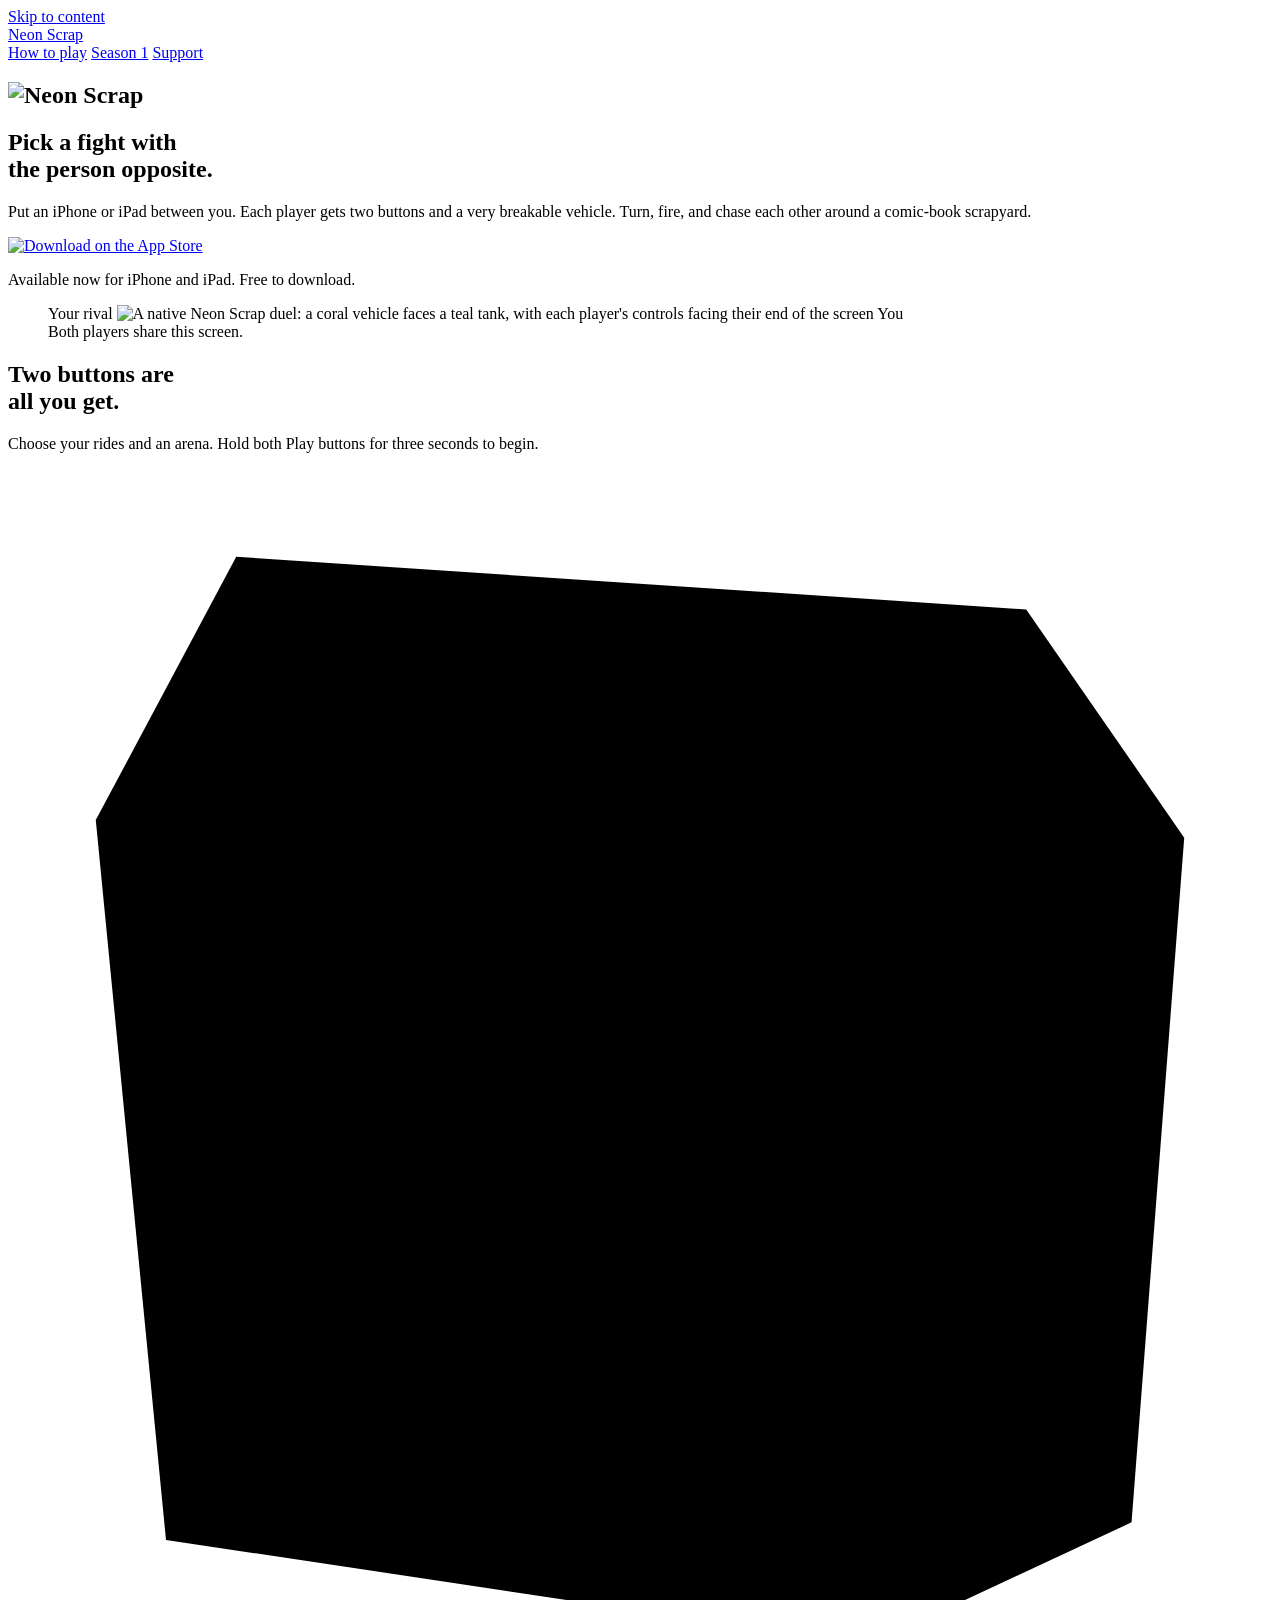
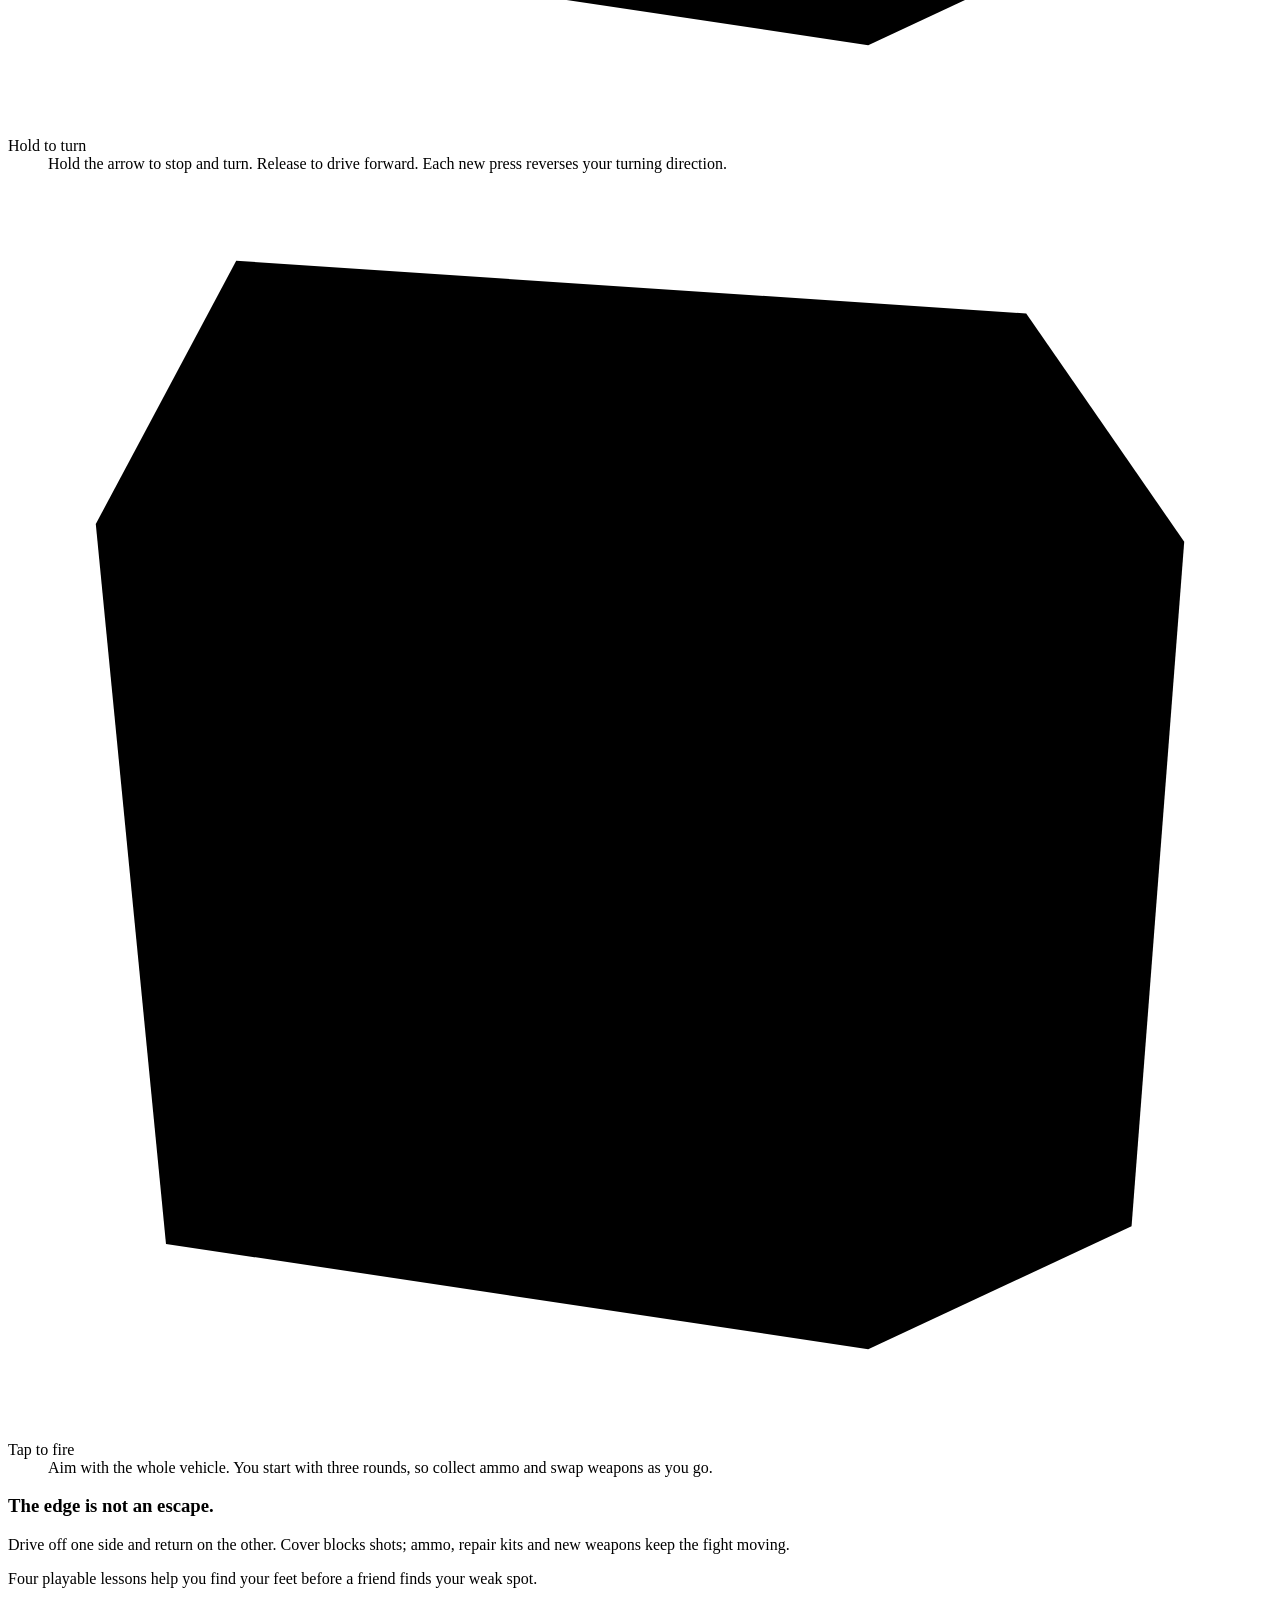
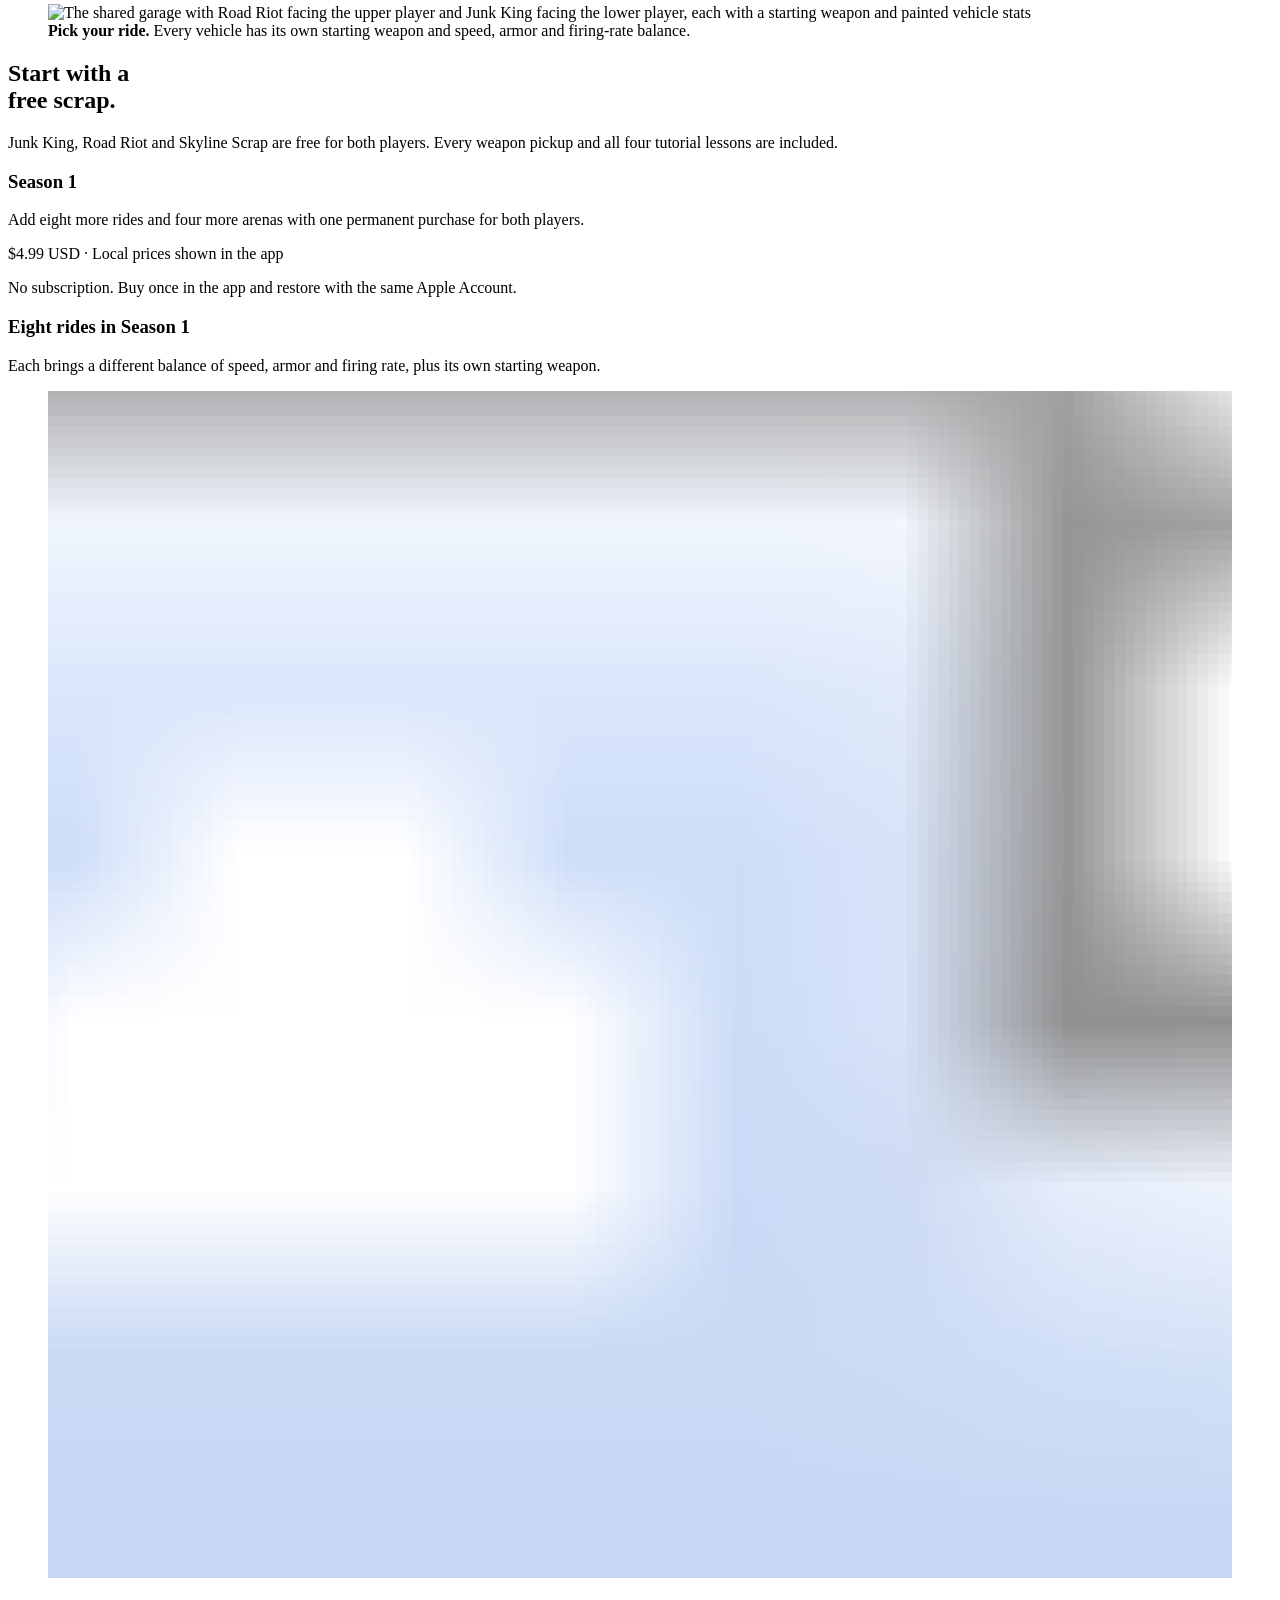
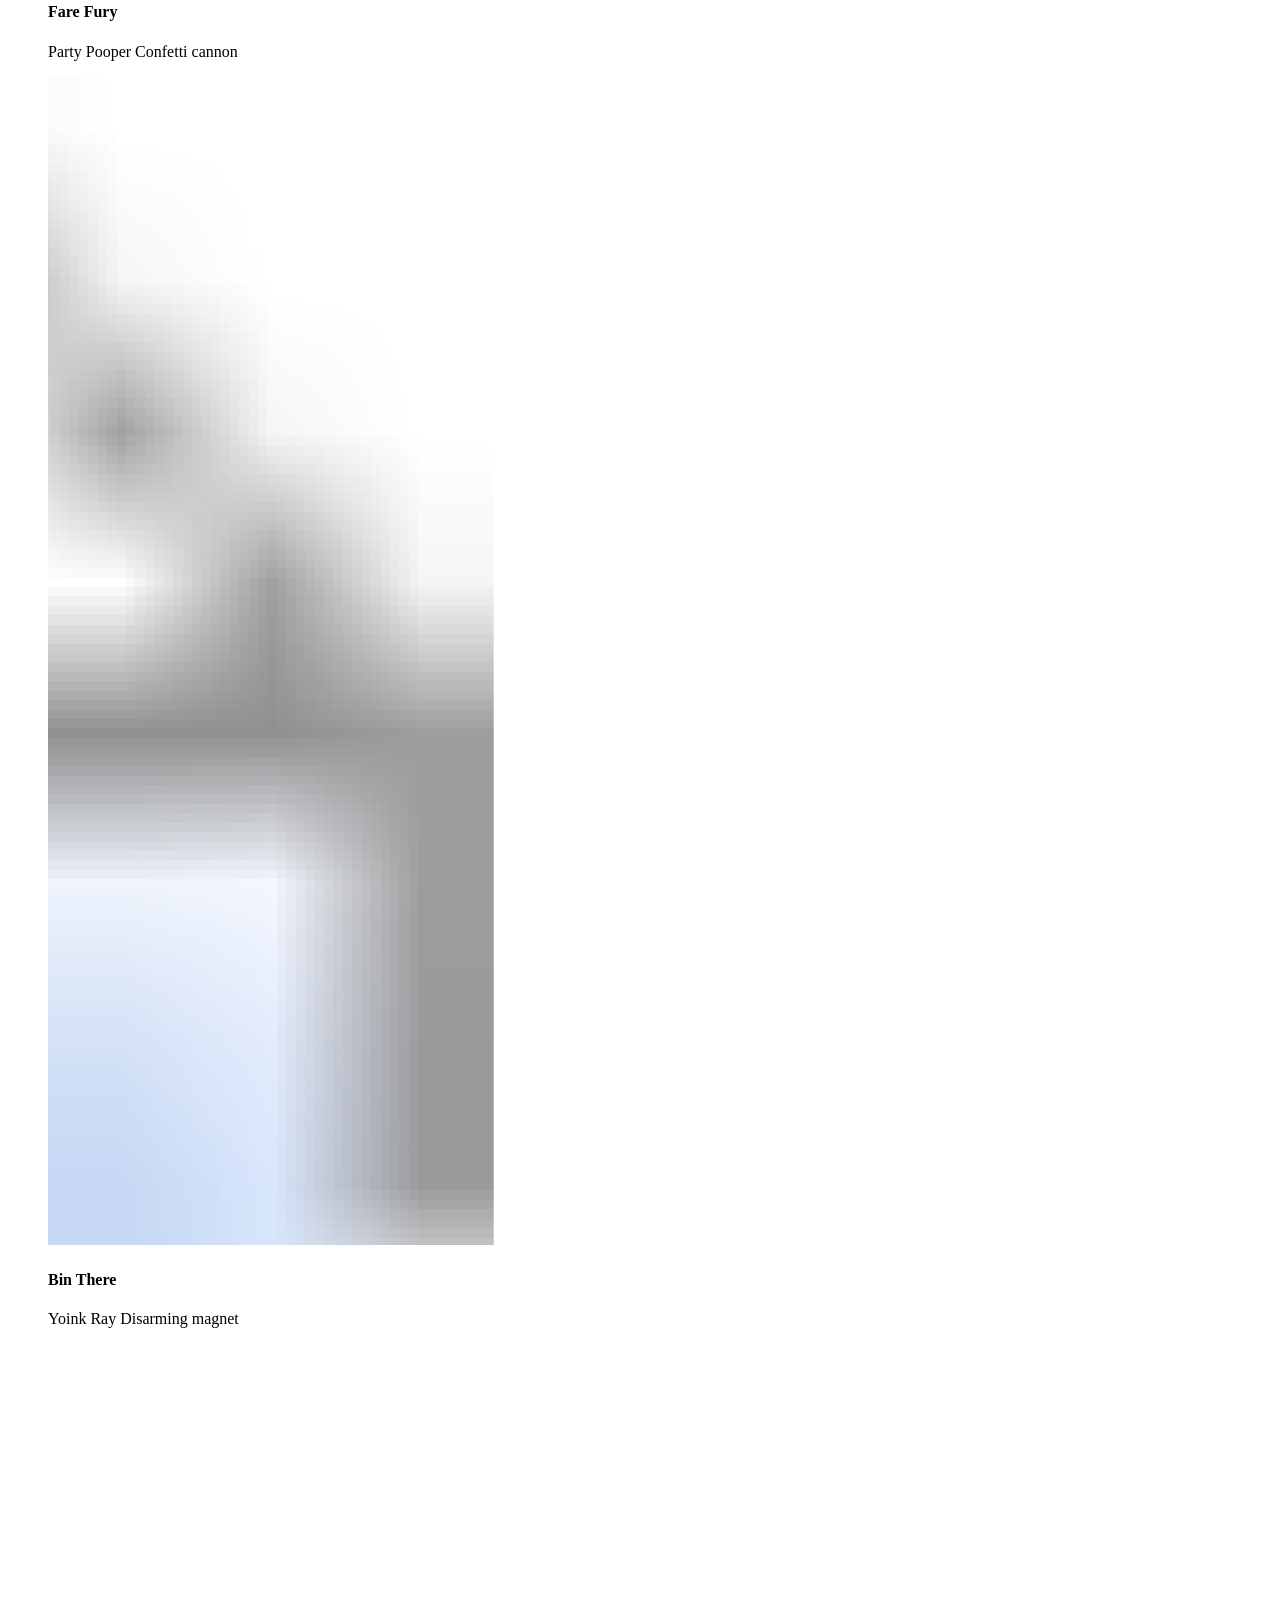
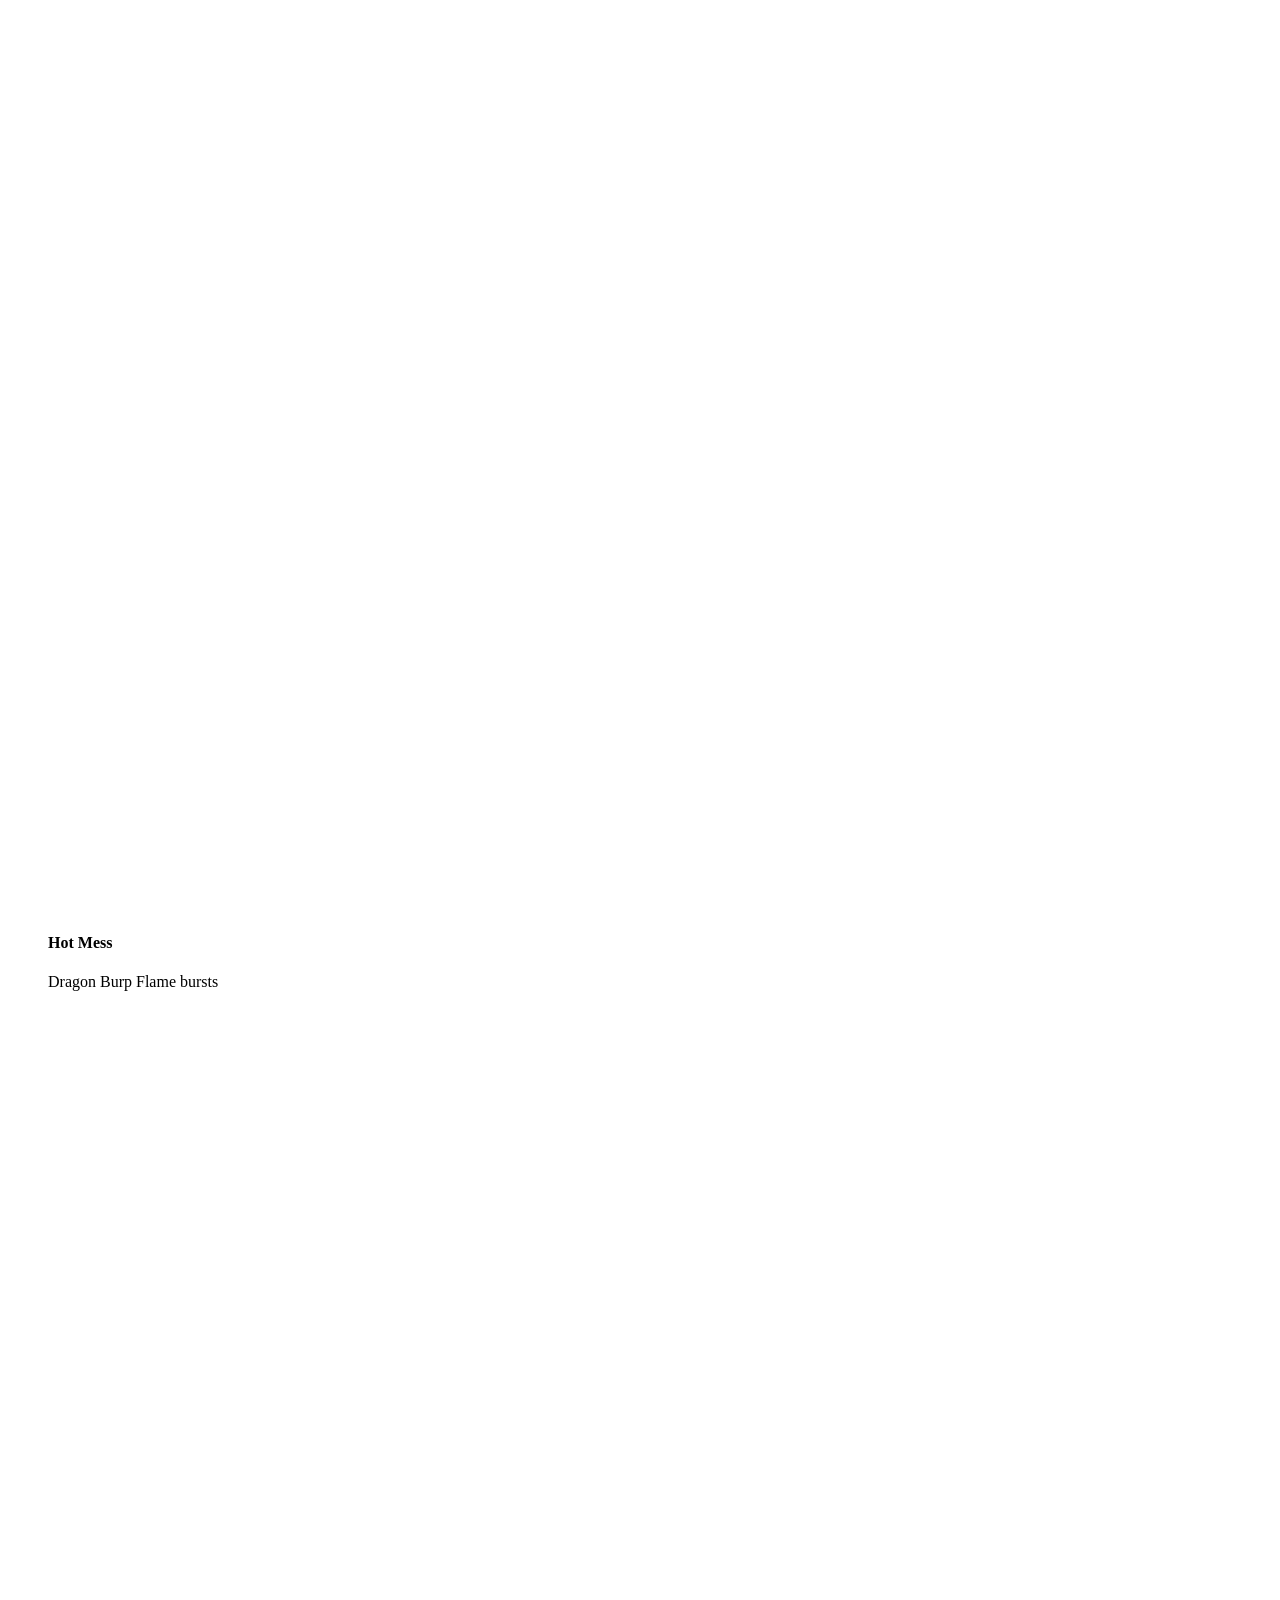
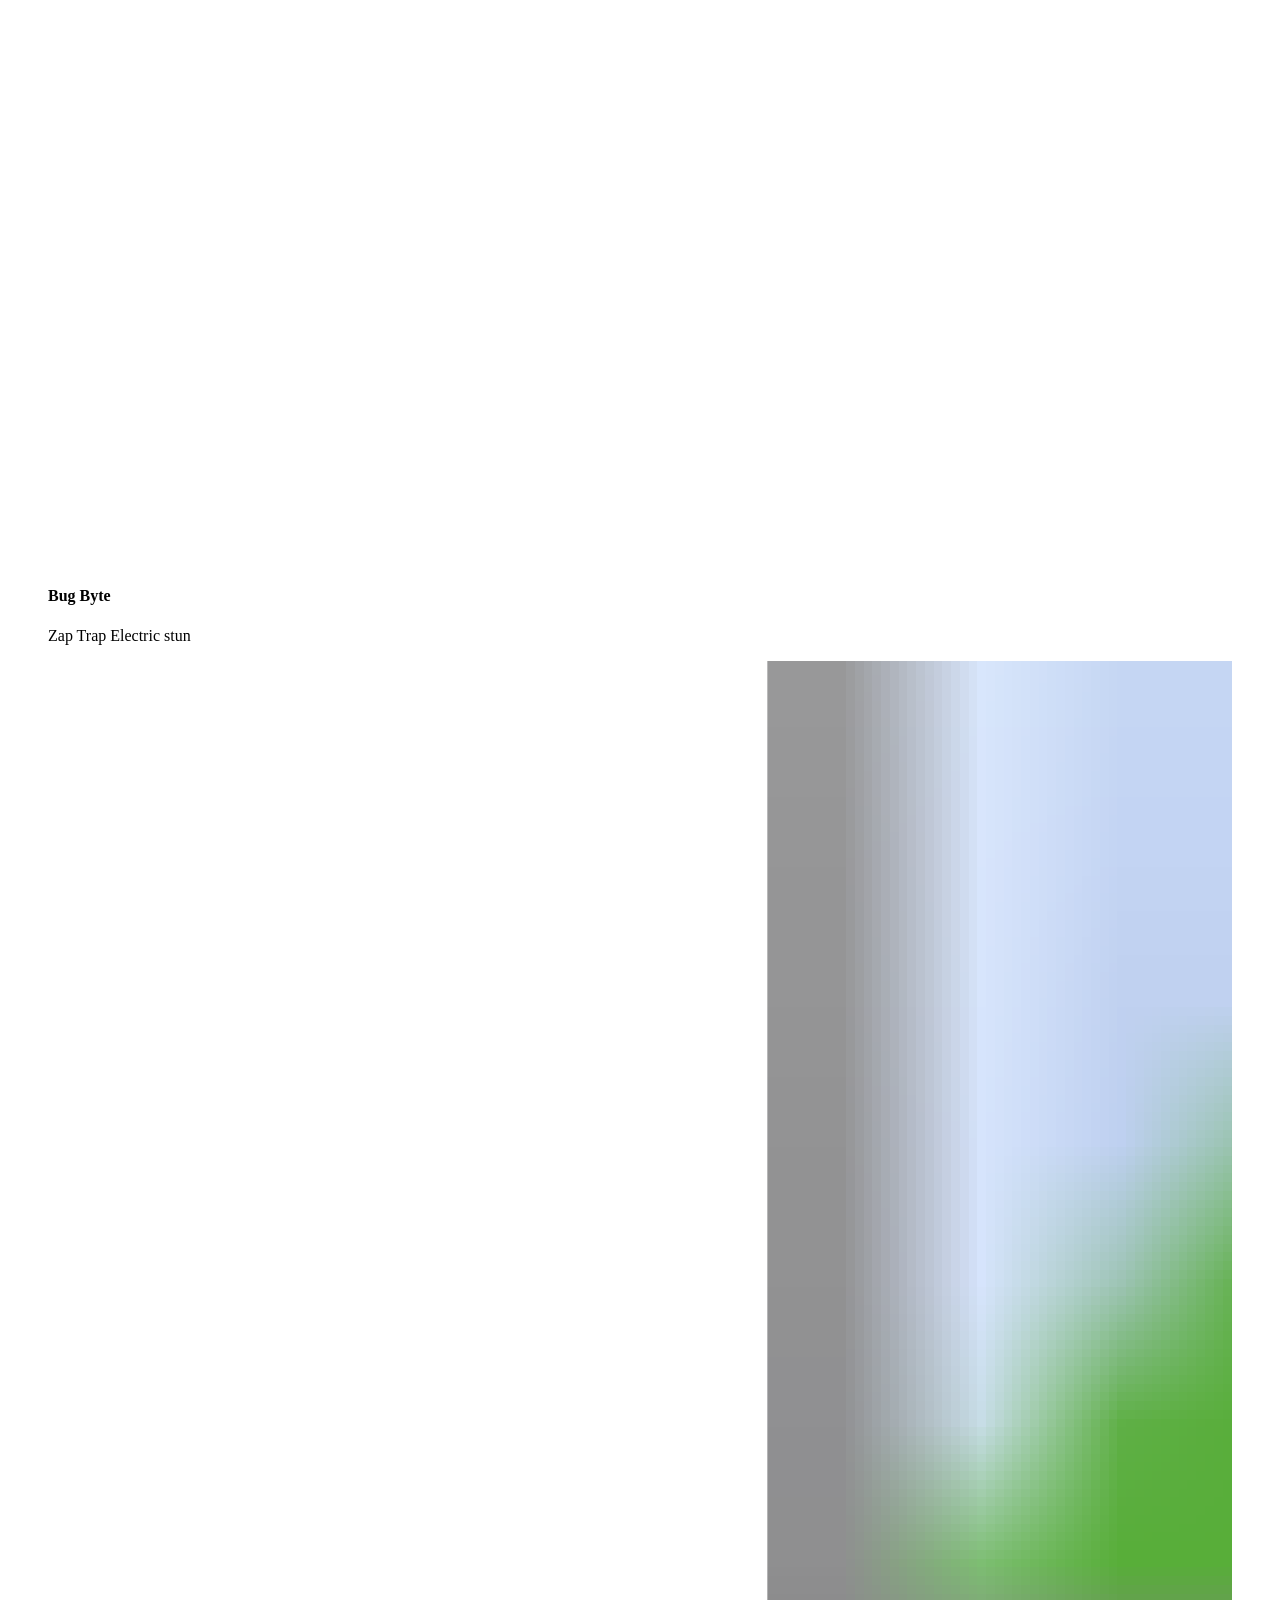
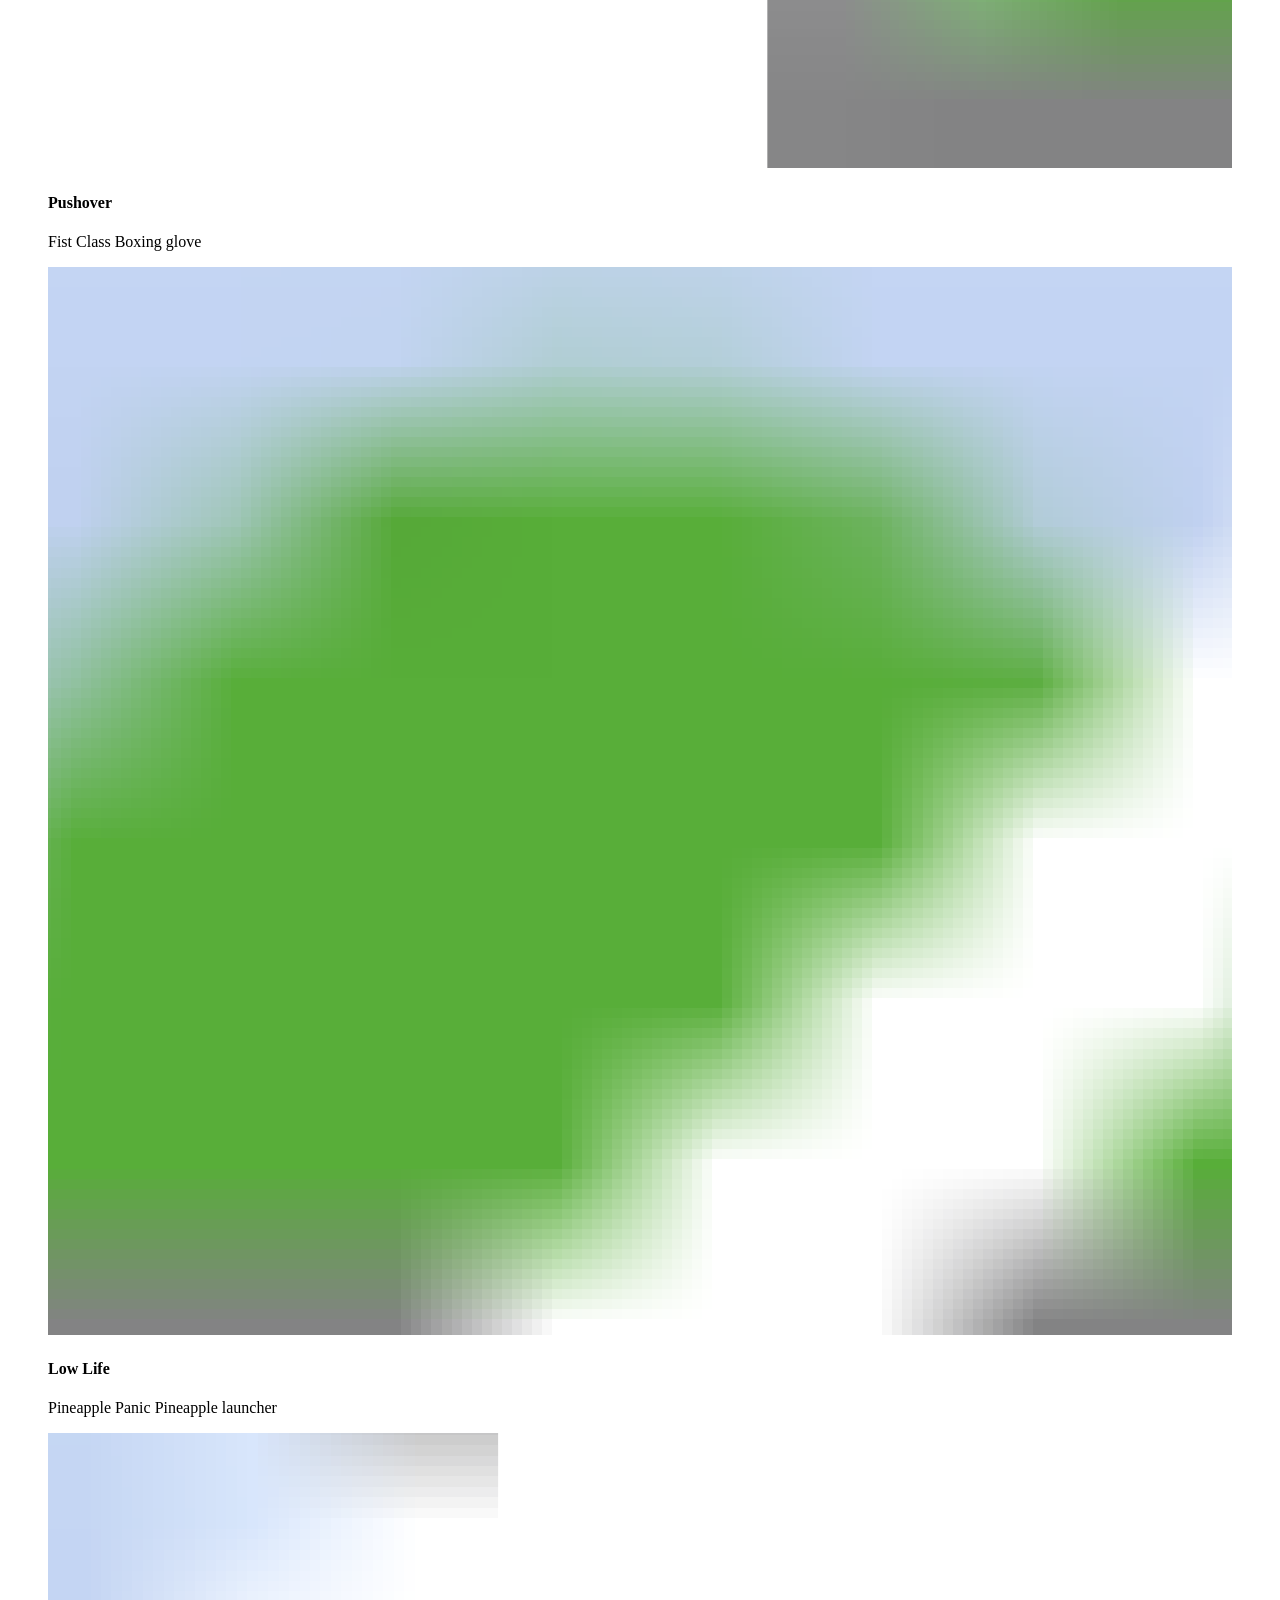
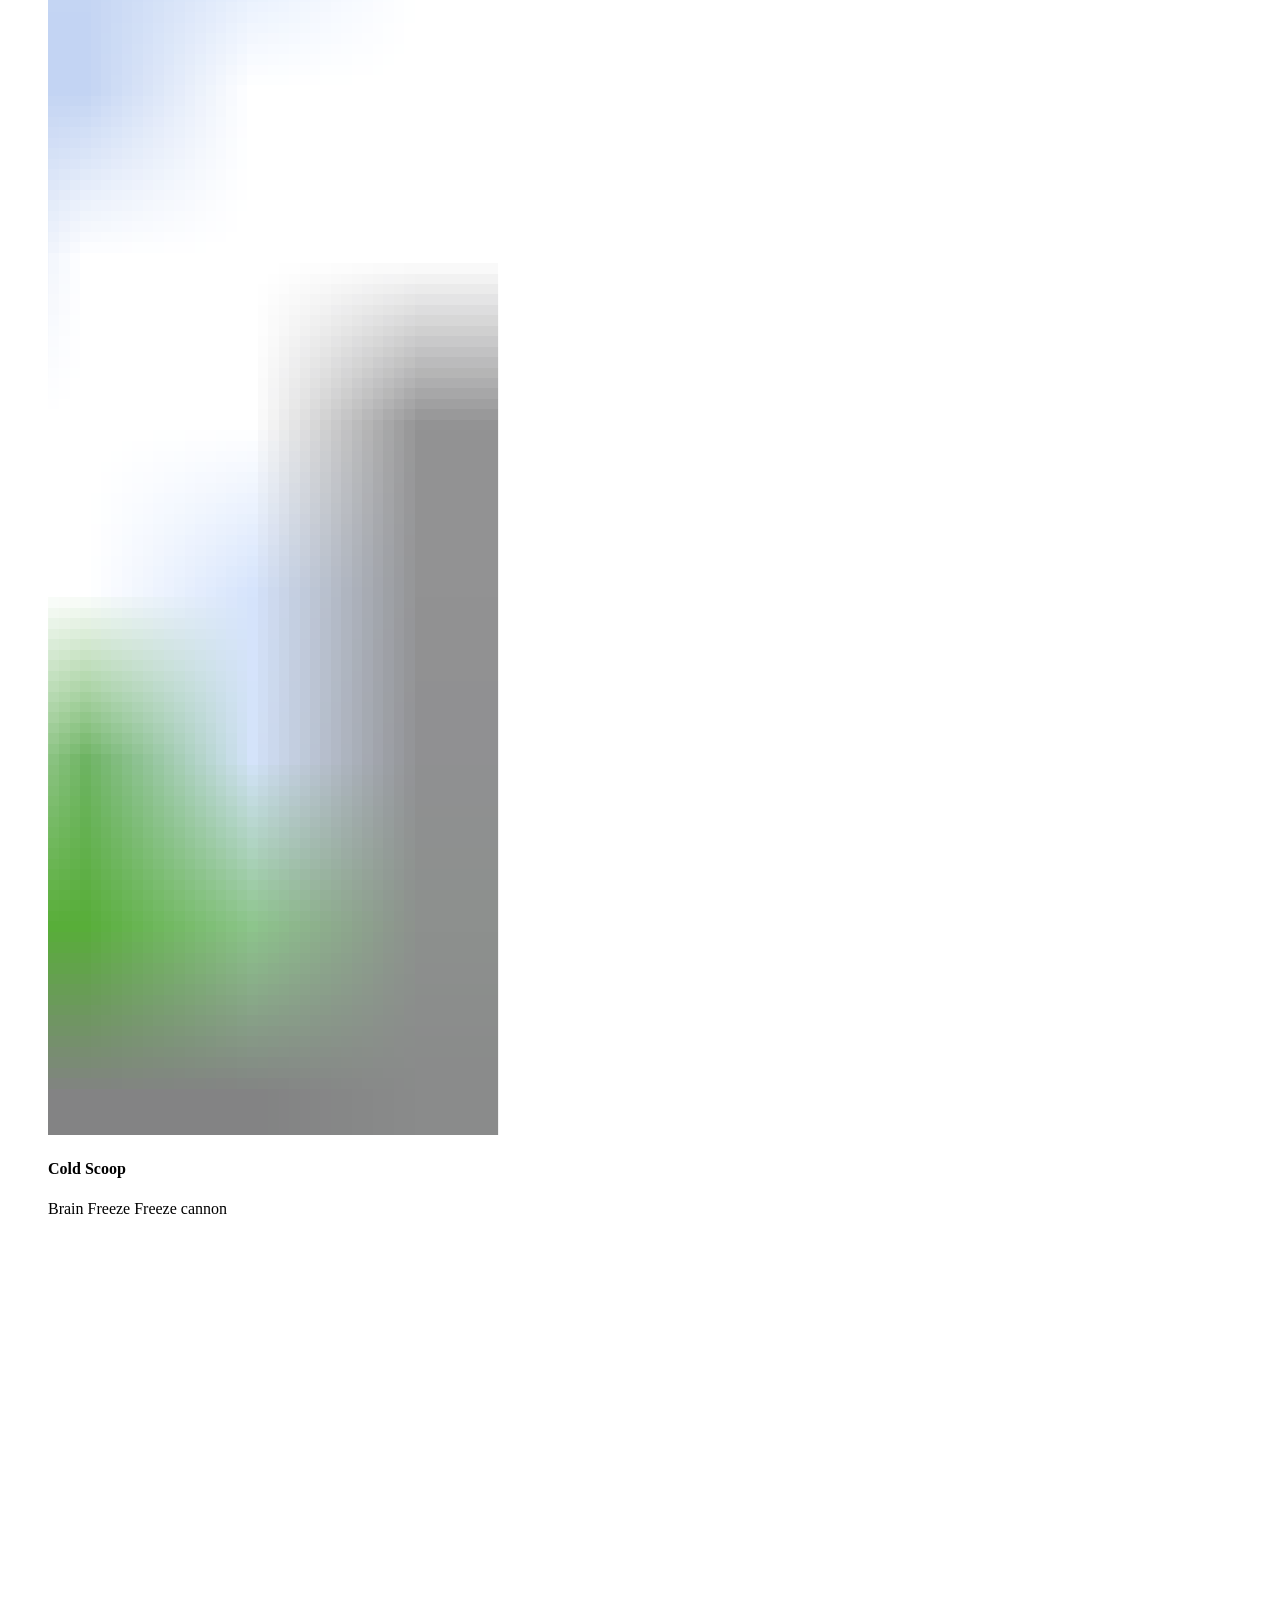
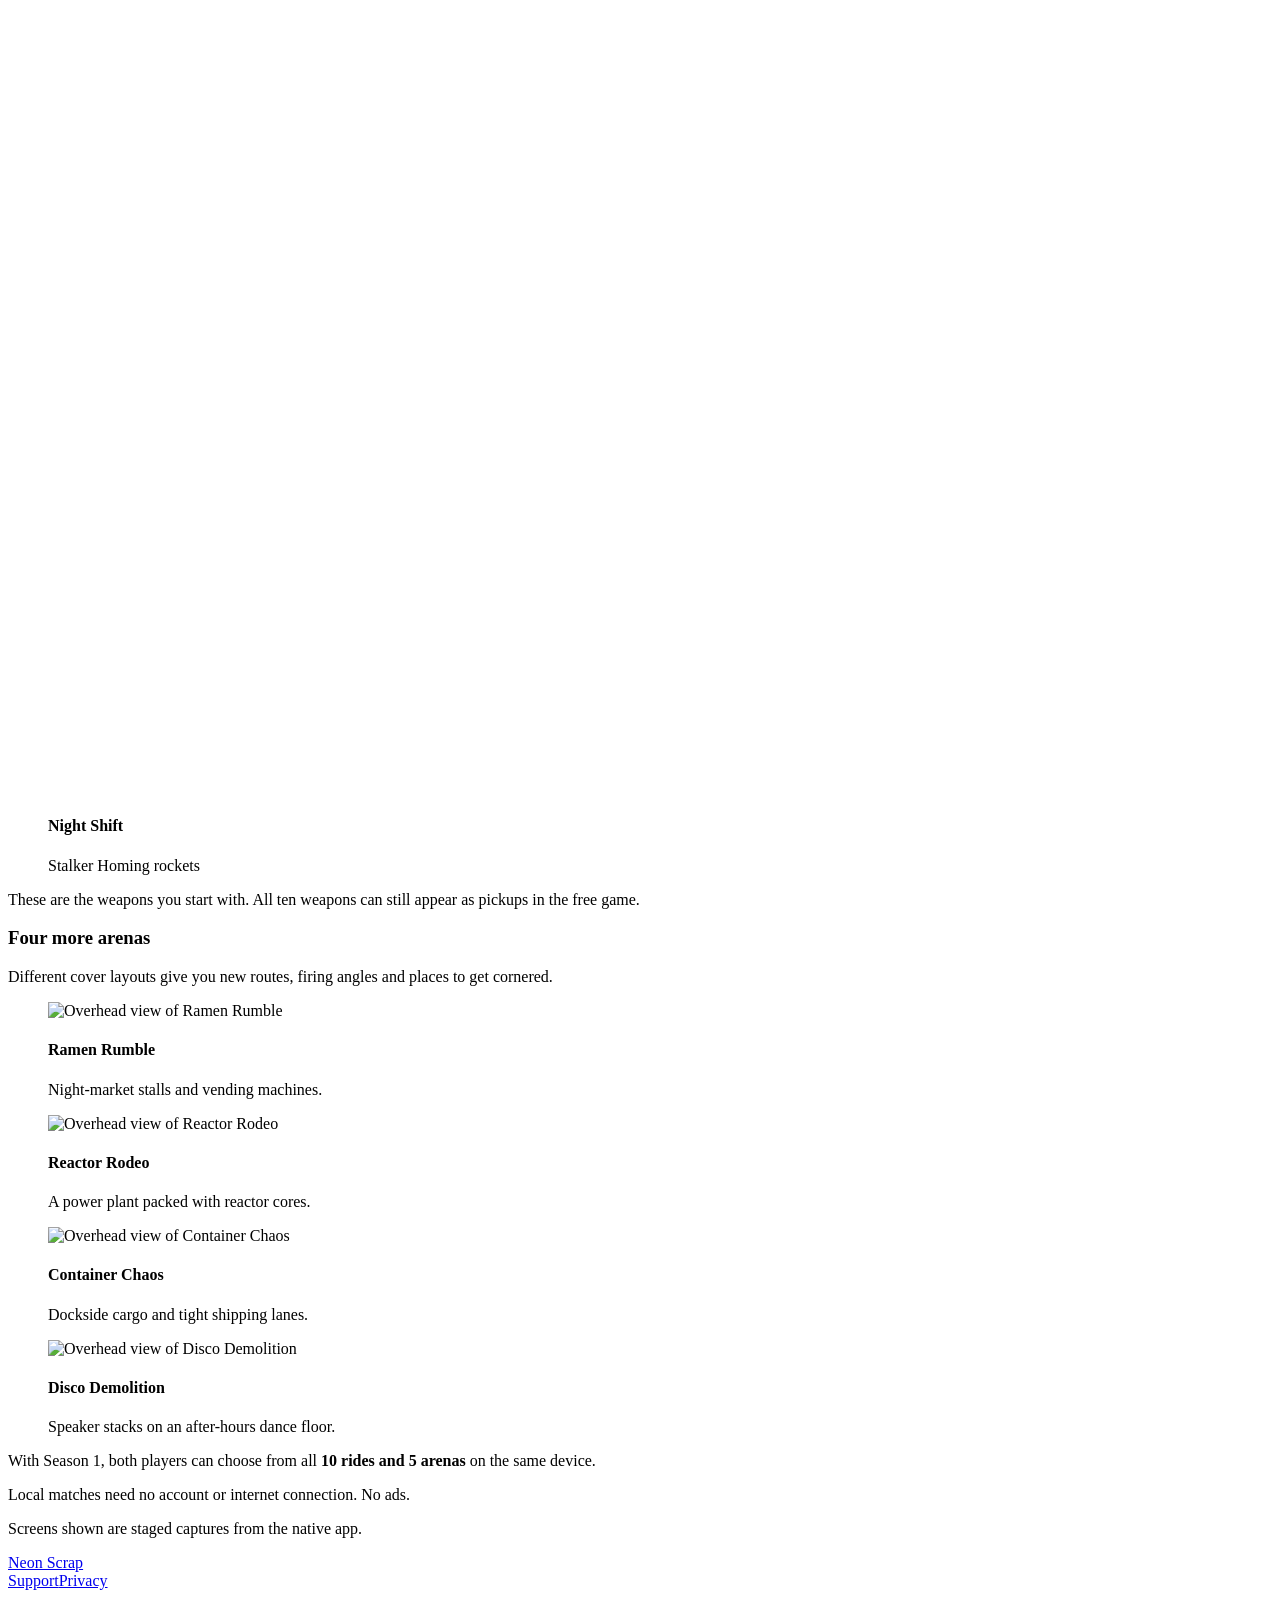
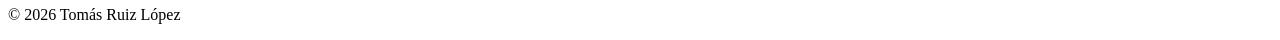
==== commit bb0152cd: "Promote live App Store release with official download badge" ====
--- a/index.html
+++ b/index.html
@@ -4,13 +4,13 @@
   <meta charset="utf-8">
   <meta name="viewport" content="width=device-width,initial-scale=1">
   <title>Neon Scrap · Local two-player vehicle combat</title>
-  <meta name="description" content="Put an iPhone or iPad between you and a friend. Neon Scrap is local two-player vehicle combat with two buttons each, comic scrapyards and a free starting roster.">
+  <meta name="description" content="Put an iPhone or iPad between you and a friend. Neon Scrap is local two-player vehicle combat with two buttons each, comic scrapyards and a free starting roster. Available now on the App Store.">
   <meta property="og:title" content="Neon Scrap">
-  <meta property="og:description" content="Pick a fight with the person opposite. Local two-player vehicle combat for iPhone and iPad.">
+  <meta property="og:description" content="Pick a fight with the person opposite. Local two-player vehicle combat for iPhone and iPad. Download now on the App Store.">
   <meta property="og:image" content="https://truizlop.github.io/neon-scrap-site/icon.png">
   <meta property="og:type" content="website">
   <link rel="icon" href="/neon-scrap-site/icon.png">
-  <link rel="stylesheet" href="/neon-scrap-site/landing.css?v=20260923-arenas">
+  <link rel="stylesheet" href="/neon-scrap-site/landing.css?v=20260929-app-store">
 </head>
 <body>
   <a class="skip" href="#main">Skip to content</a>
@@ -30,8 +30,8 @@
         <h1 id="game-title"><img src="/neon-scrap-site/assets/wordmark.webp" width="598" height="210" alt="Neon Scrap" fetchpriority="high"></h1>
         <h2 class="hero-heading">Pick a fight with<br class="desktop-break"> the person opposite.</h2>
         <p class="hero-copy">Put an iPhone or iPad between you. Each player gets two buttons and a very breakable vehicle. Turn, fire, and chase each other around a comic-book scrapyard.</p>
-        <a class="action" href="#how-to-play">How to play <svg viewBox="0 0 24 24" width="24" height="24" aria-hidden="true"><path d="M12 3v17m-6-6 6 6 6-6"/></svg></a>
-        <p class="availability">Coming soon to the App Store</p>
+        <a class="app-store-link" href="https://apps.apple.com/app/id6813610685"><img src="/neon-scrap-site/assets/download-on-the-app-store.svg" width="180" height="60" alt="Download on the App Store"></a>
+        <p class="availability">Available now for iPhone and iPad. Free to download.</p>
       </div>
       <figure class="duel-figure">
         <div class="duel-stage">
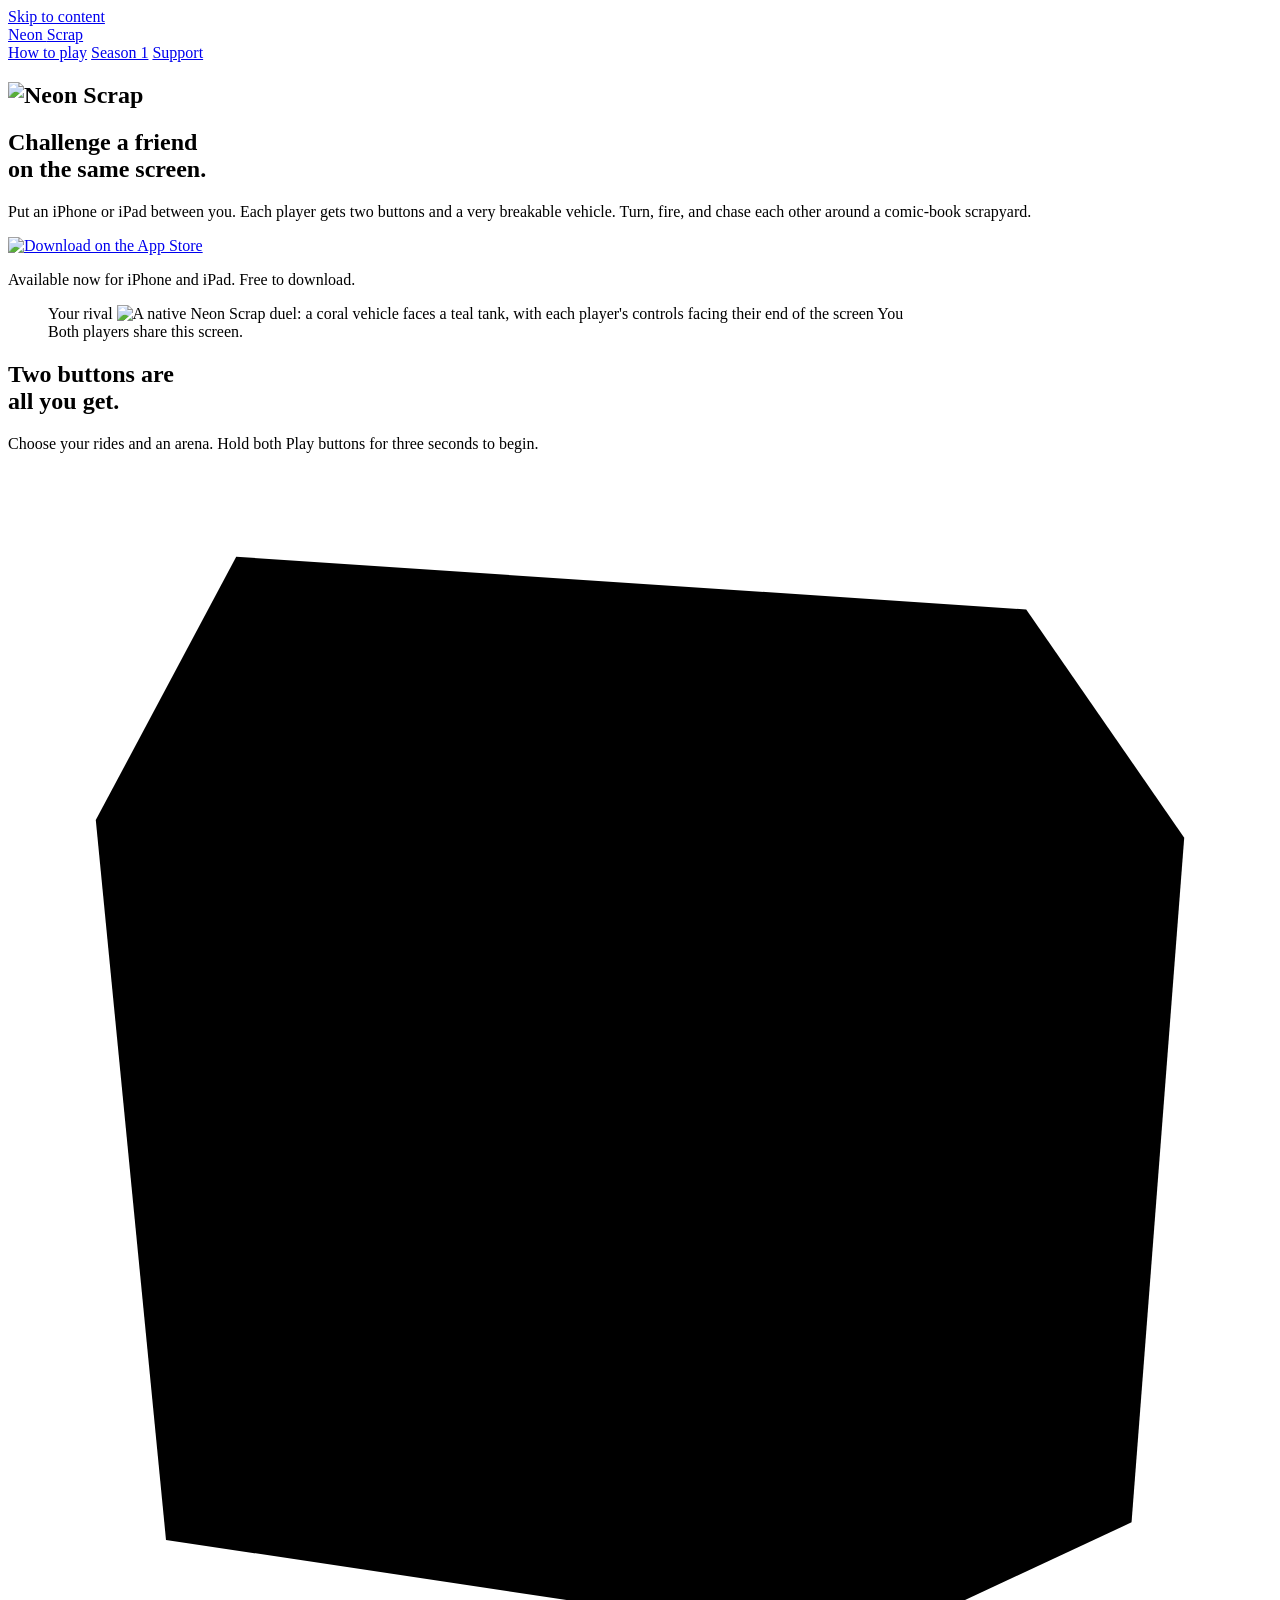
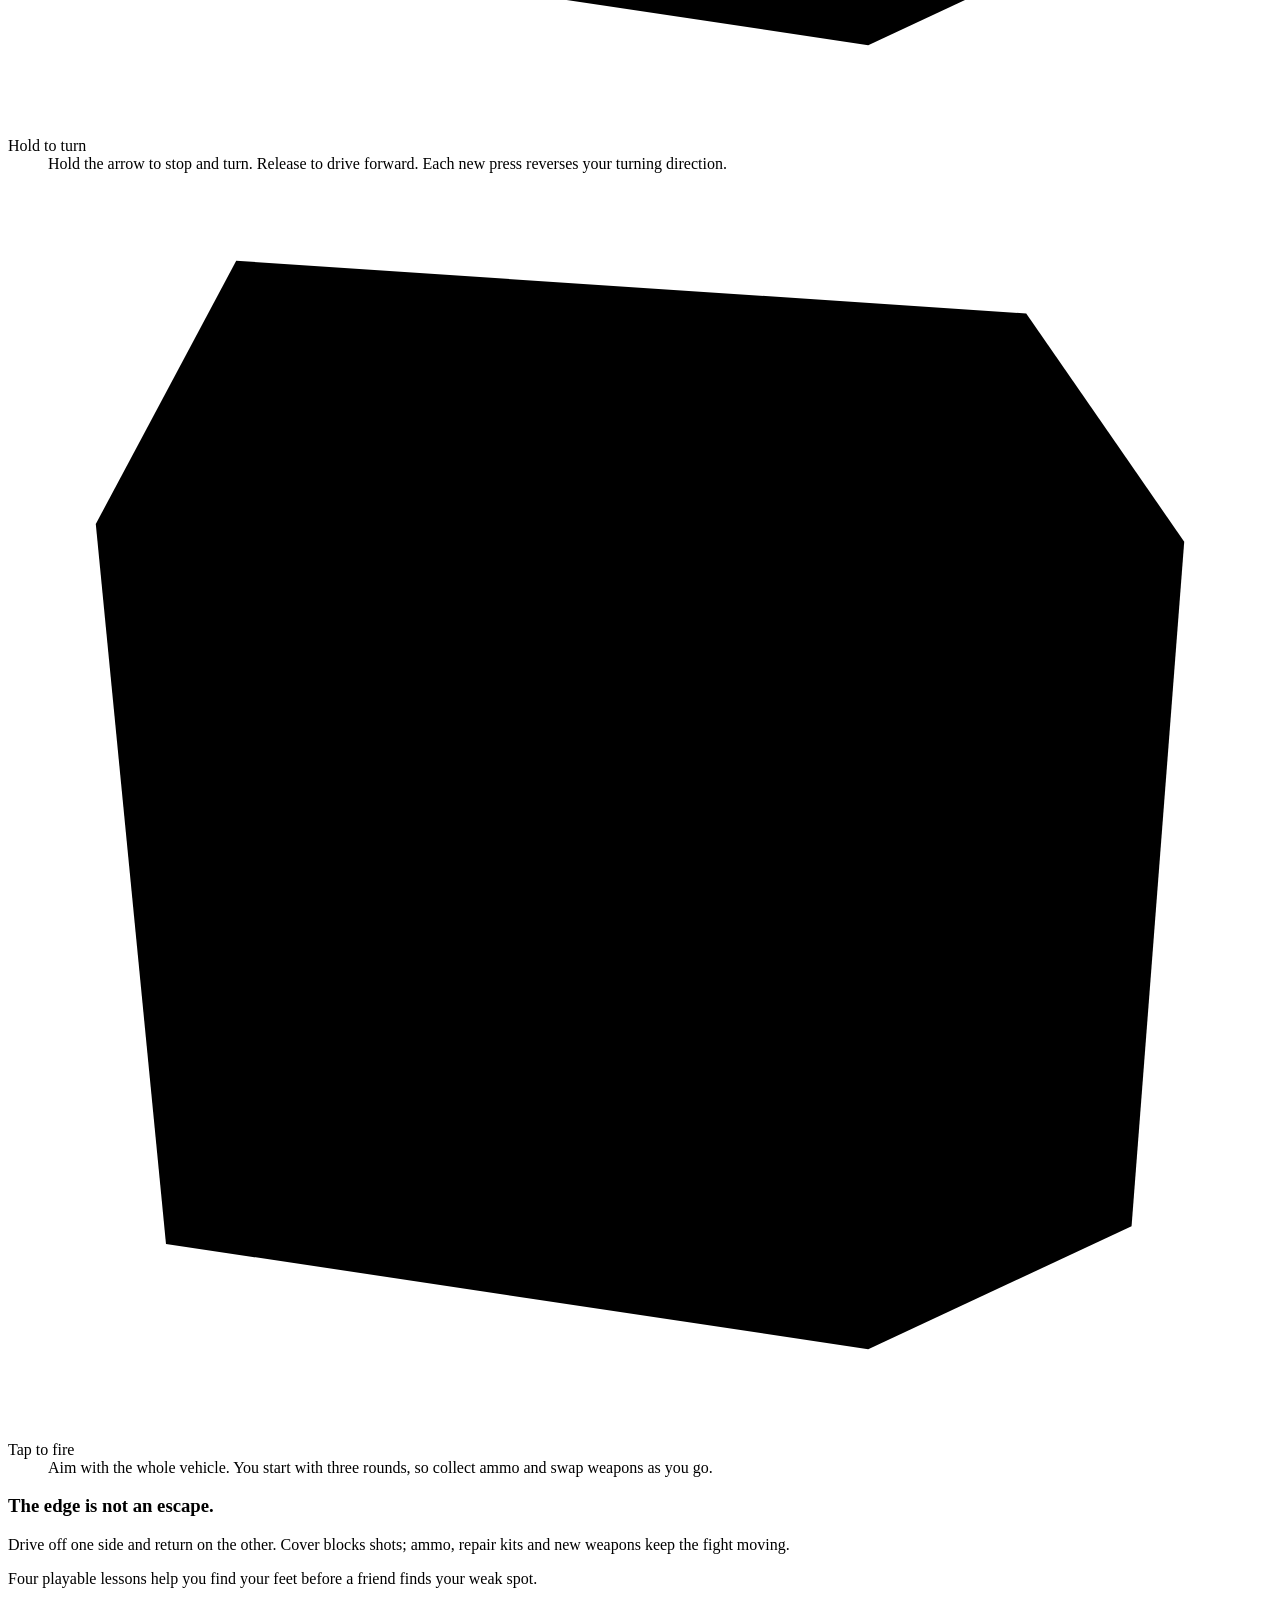
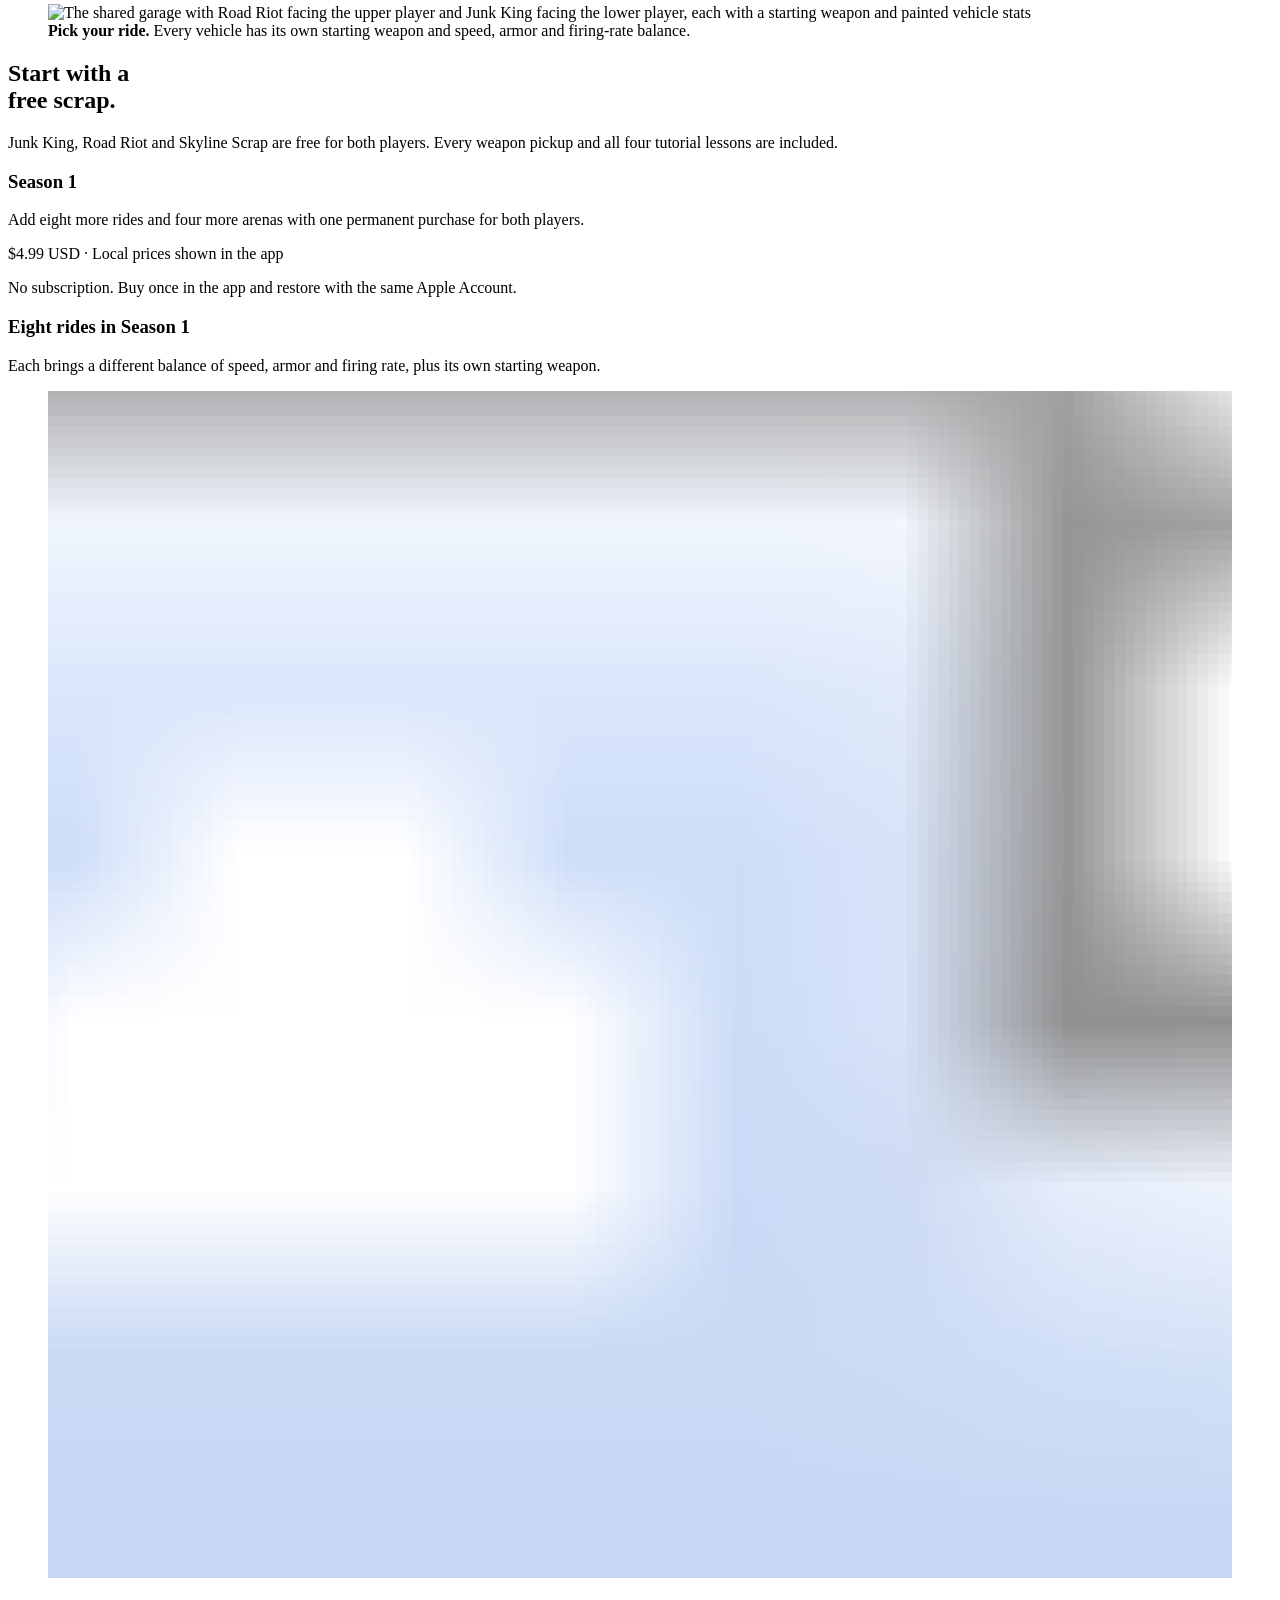
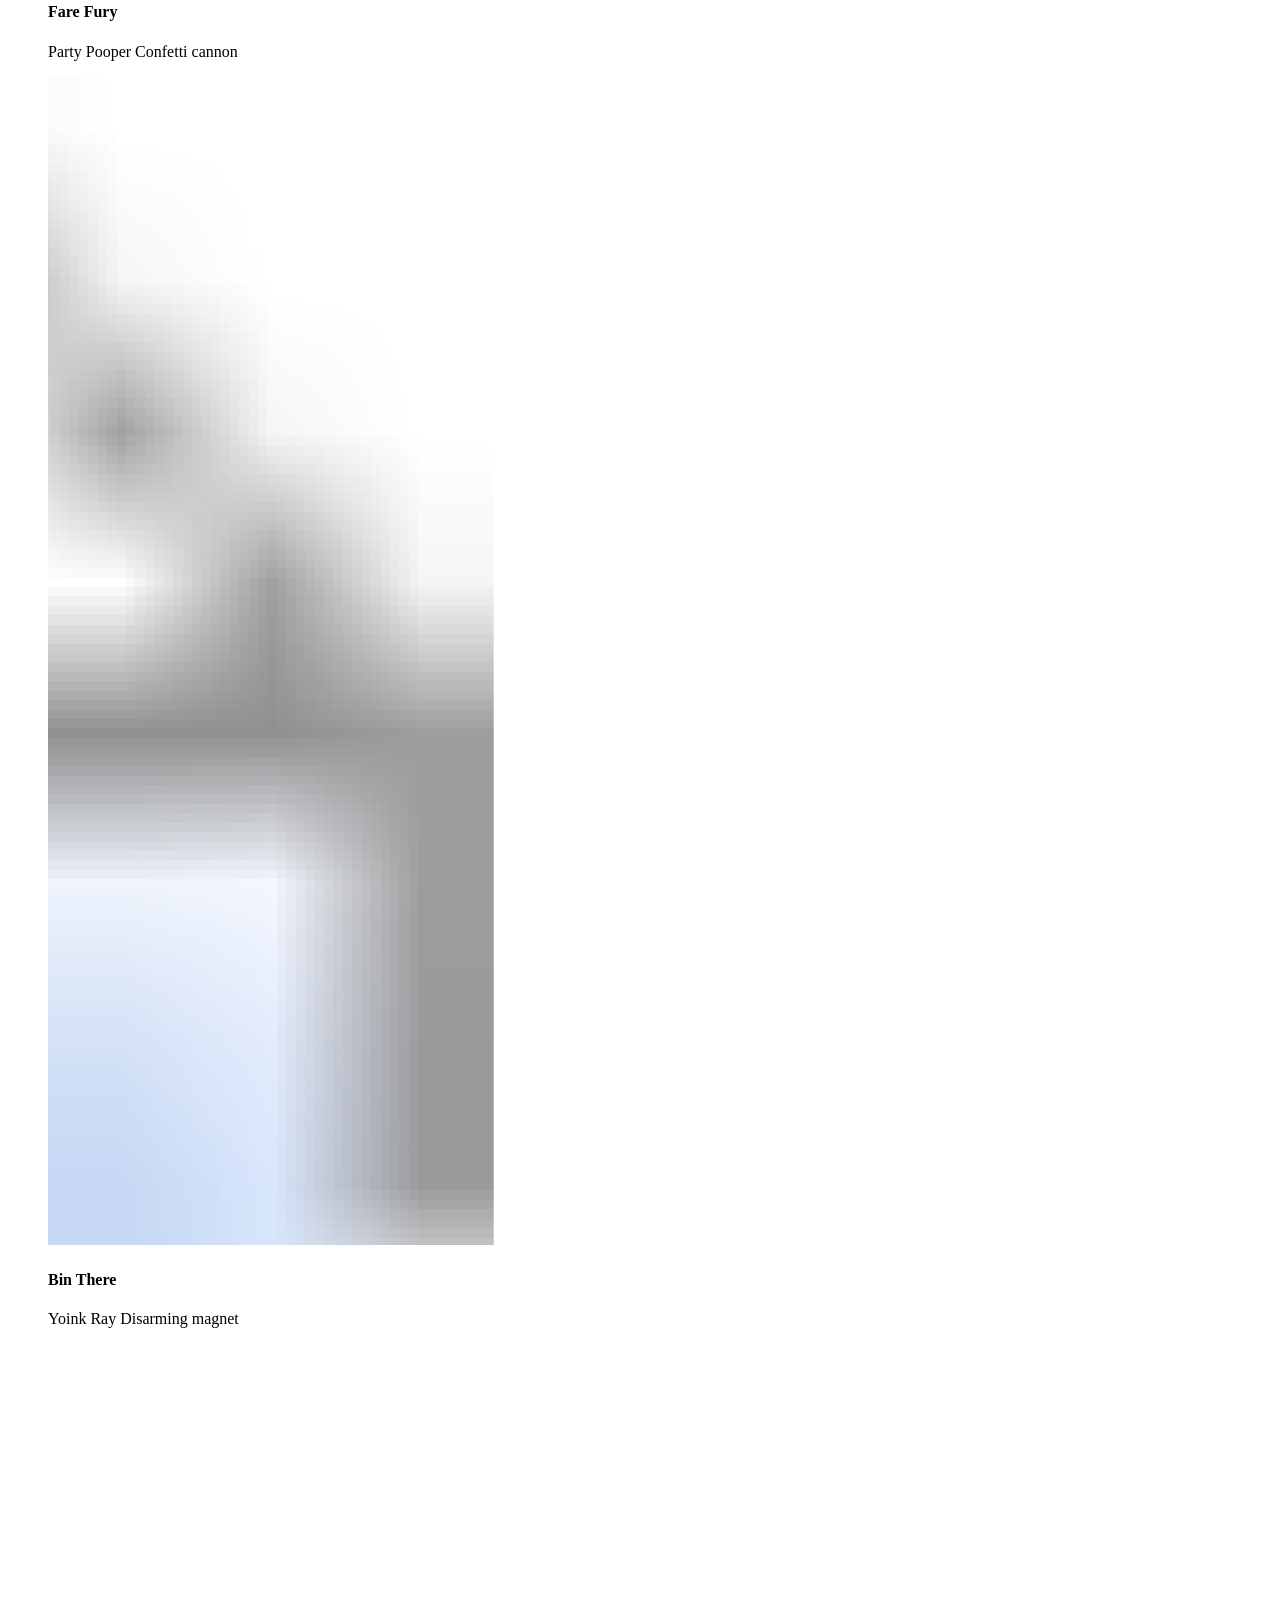
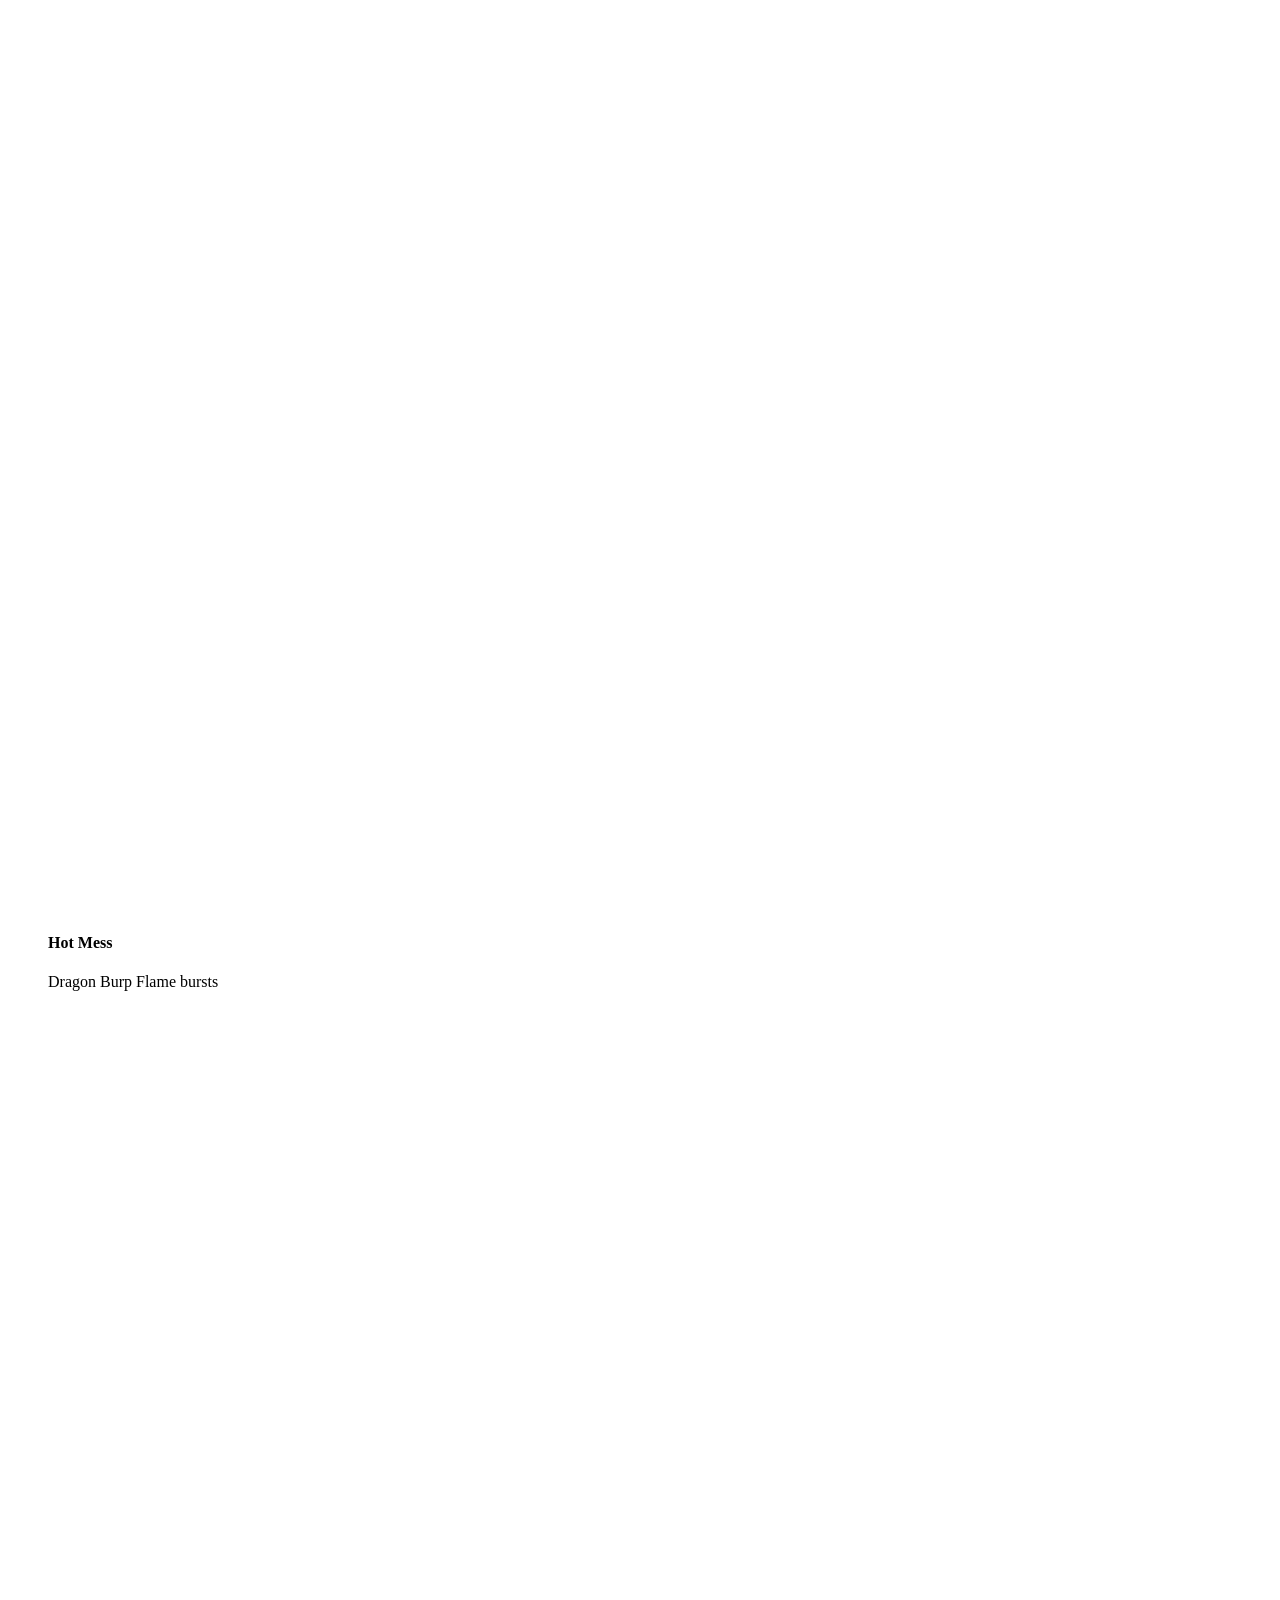
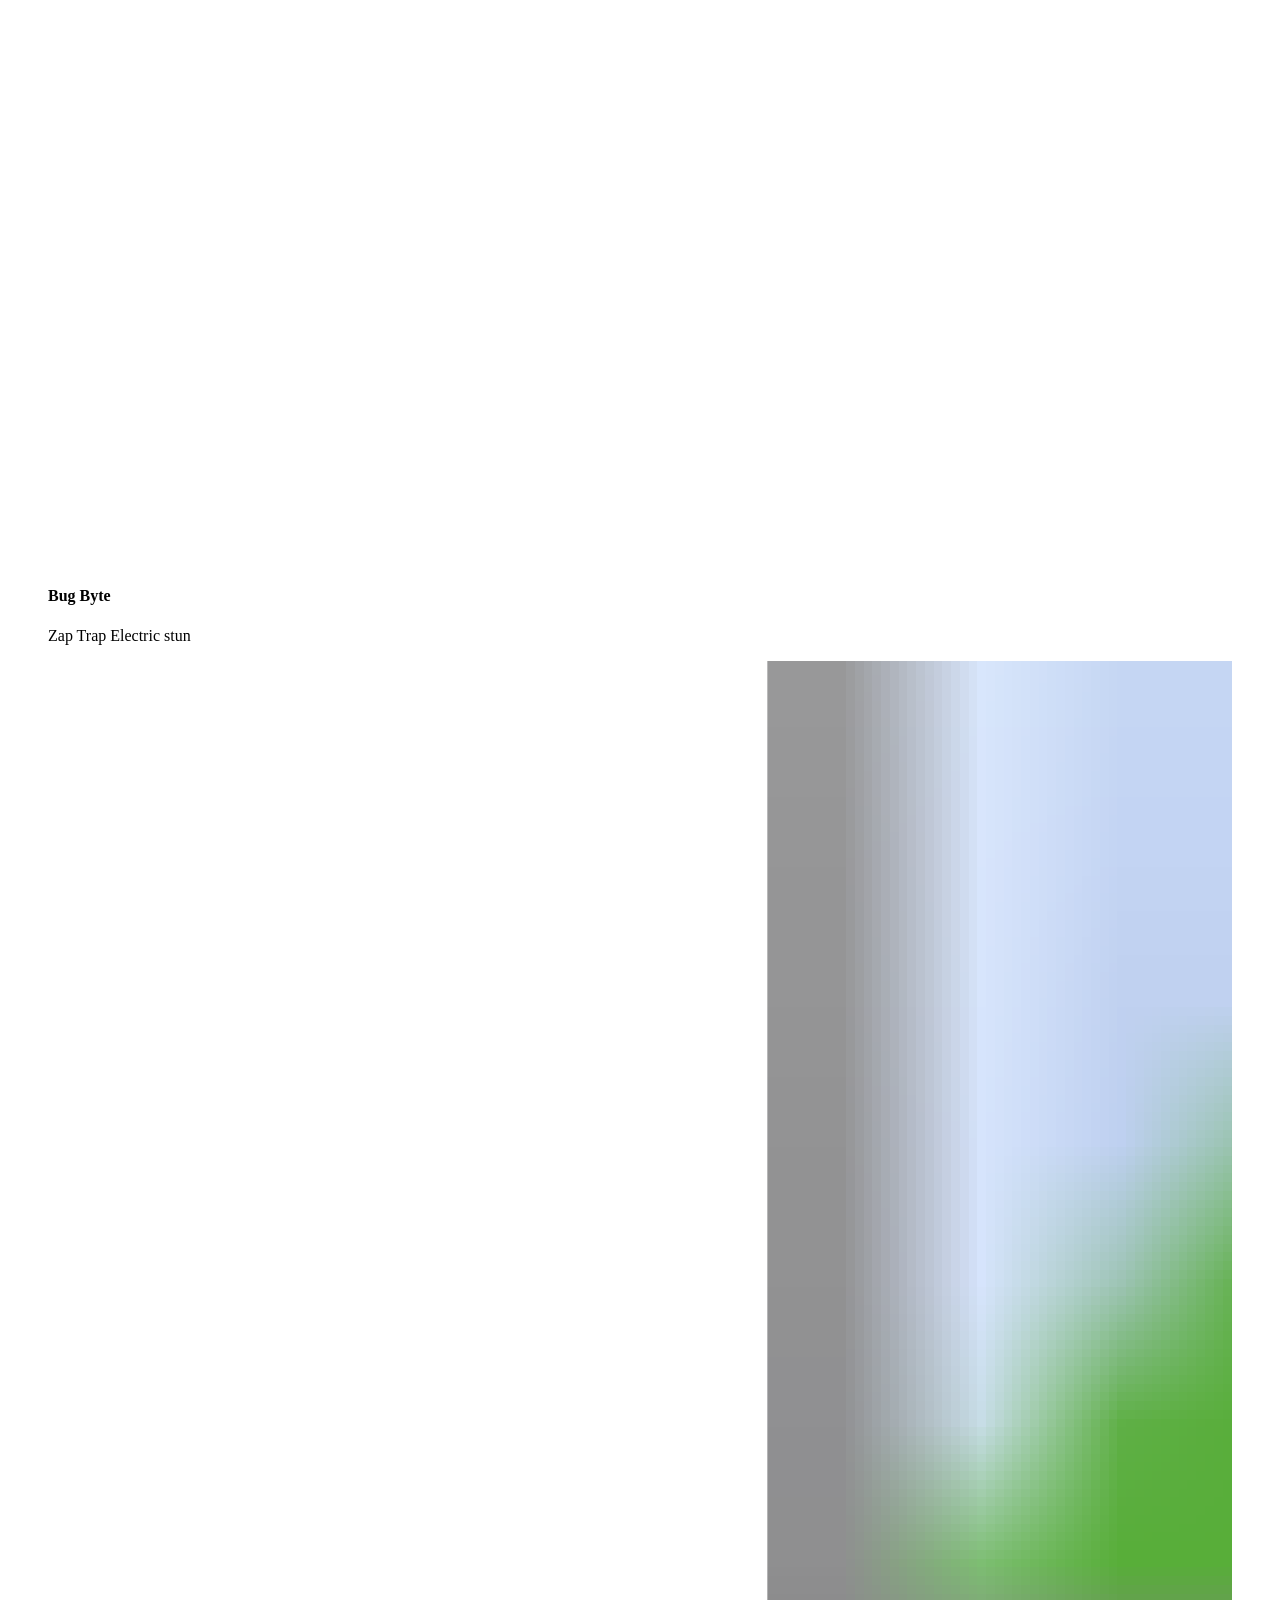
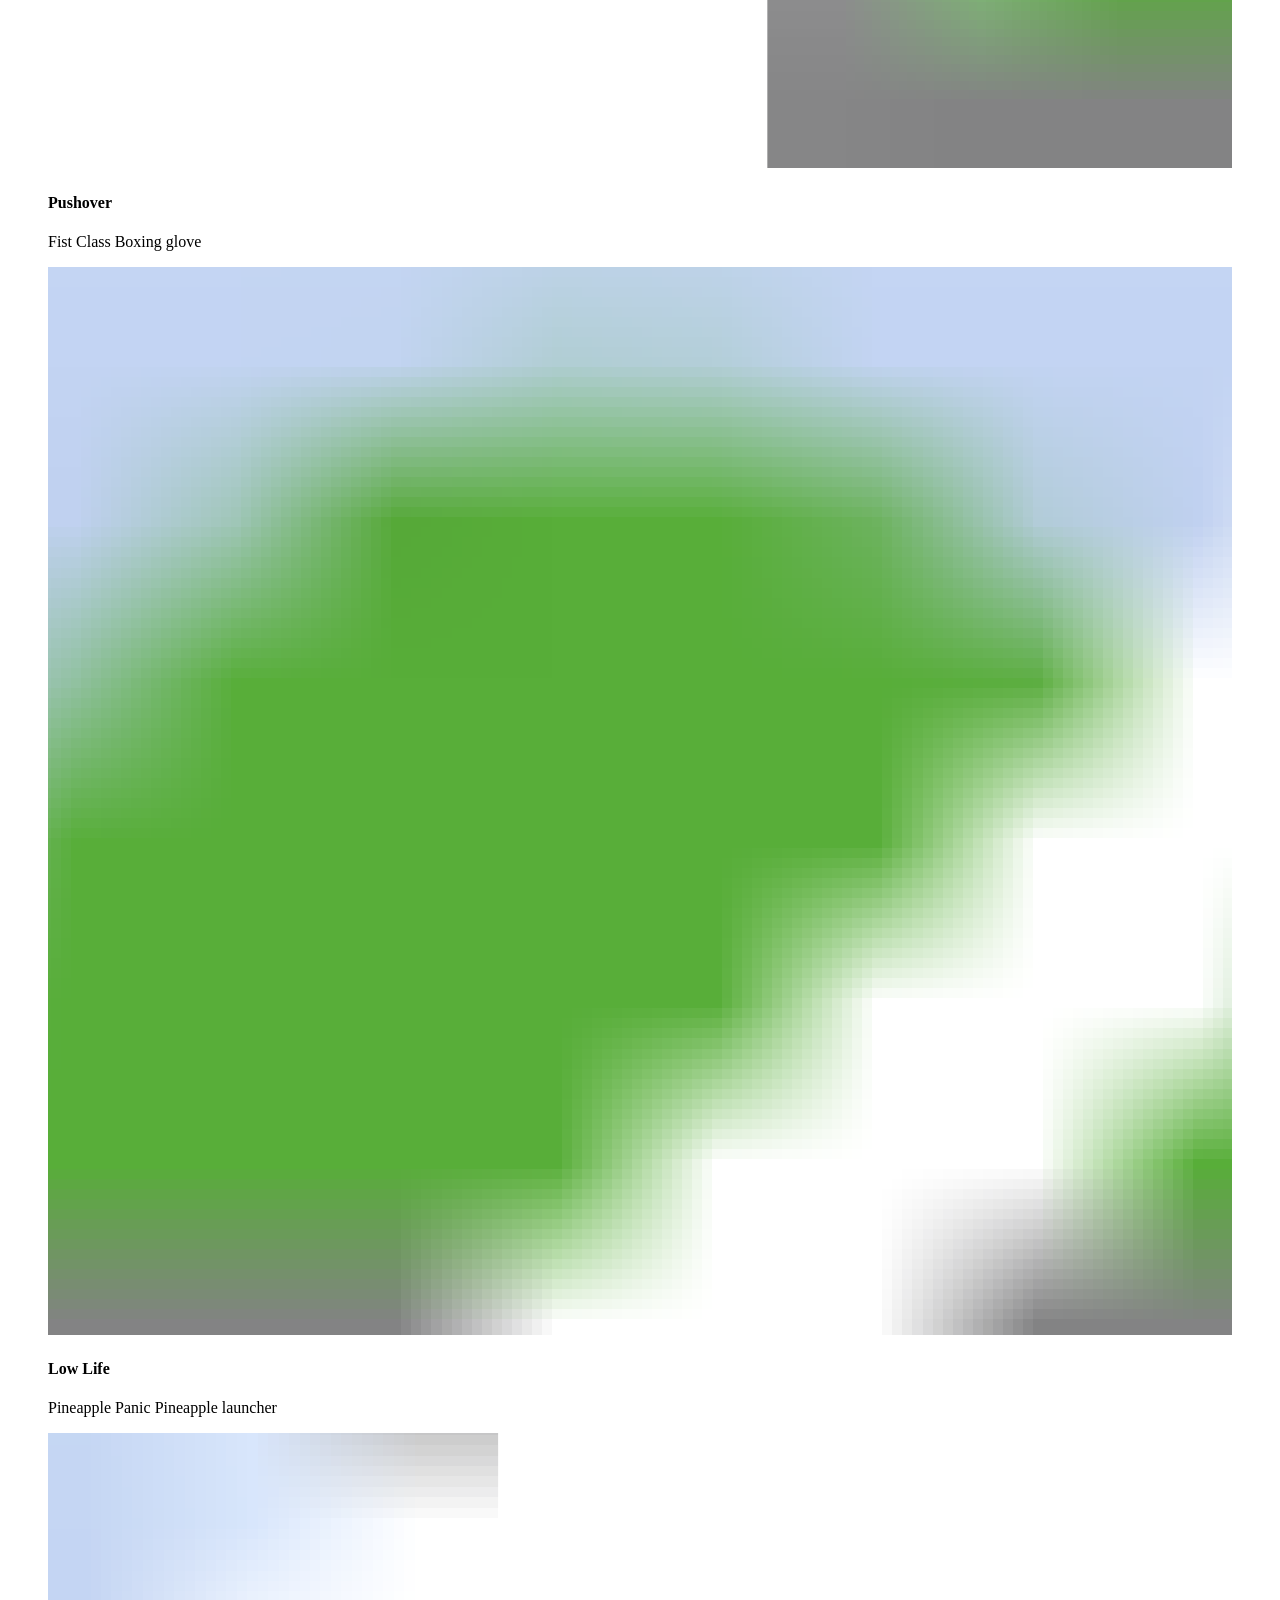
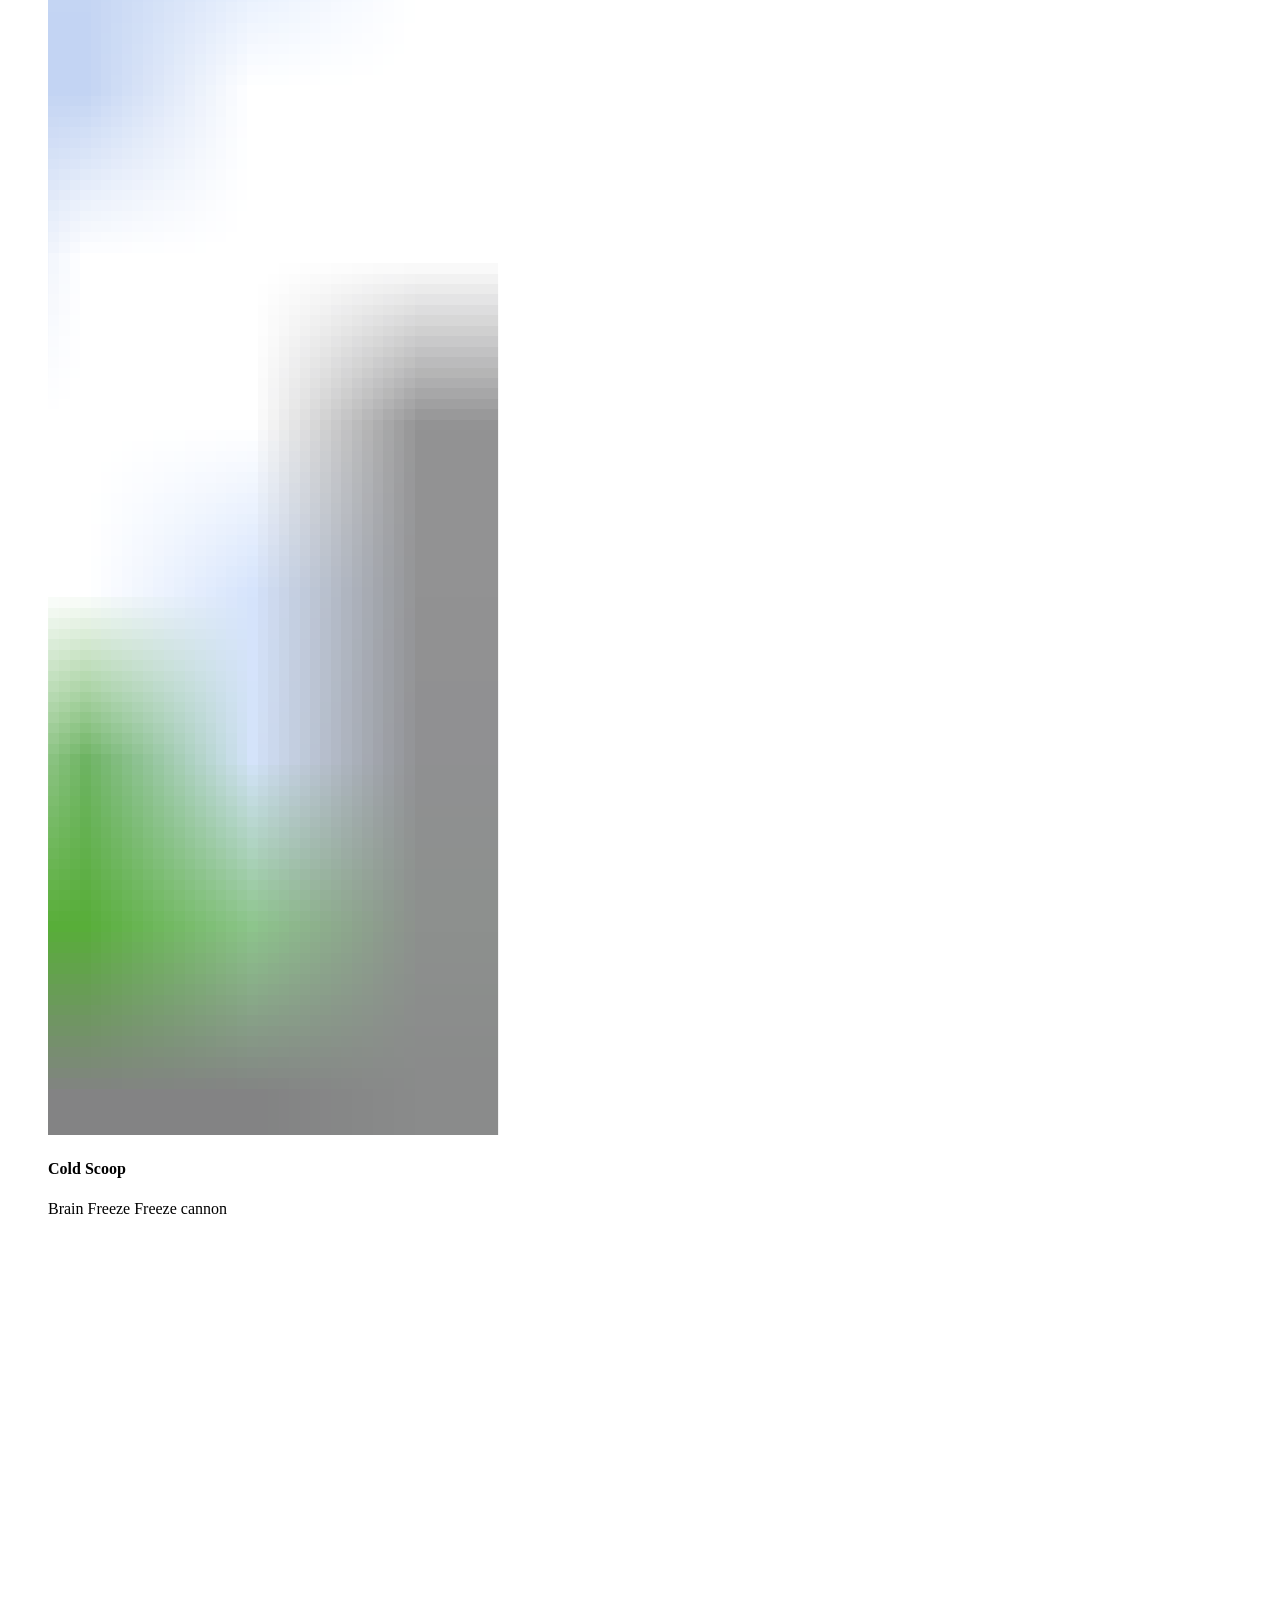
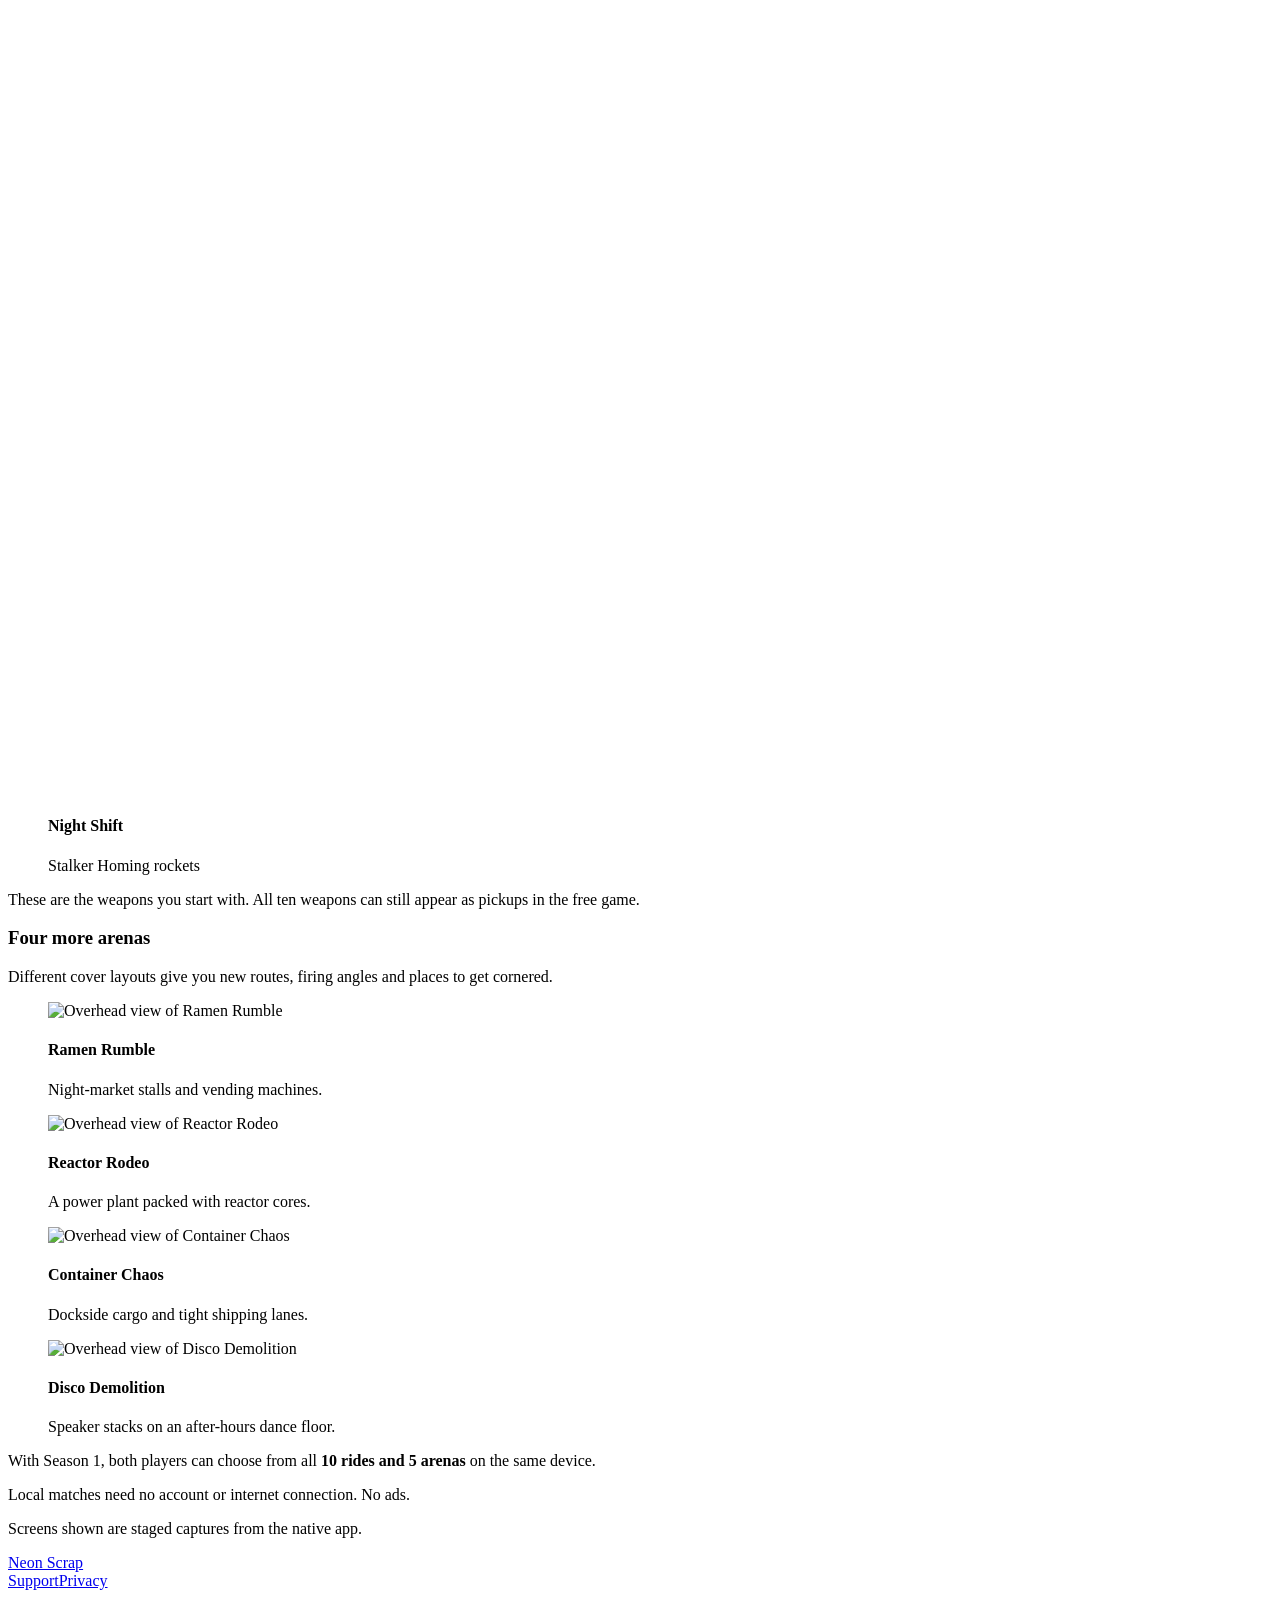
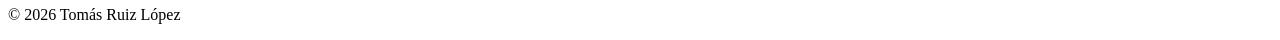
==== commit 05f97f20: "Clarify shared-screen landing page headline" ====
--- a/index.html
+++ b/index.html
@@ -6,7 +6,7 @@
   <title>Neon Scrap · Local two-player vehicle combat</title>
   <meta name="description" content="Put an iPhone or iPad between you and a friend. Neon Scrap is local two-player vehicle combat with two buttons each, comic scrapyards and a free starting roster. Available now on the App Store.">
   <meta property="og:title" content="Neon Scrap">
-  <meta property="og:description" content="Pick a fight with the person opposite. Local two-player vehicle combat for iPhone and iPad. Download now on the App Store.">
+  <meta property="og:description" content="Challenge a friend on the same screen. Local two-player vehicle combat for iPhone and iPad. Download now on the App Store.">
   <meta property="og:image" content="https://truizlop.github.io/neon-scrap-site/icon.png">
   <meta property="og:type" content="website">
   <link rel="icon" href="/neon-scrap-site/icon.png">
@@ -28,7 +28,7 @@
     <section class="hero page-width" aria-labelledby="game-title">
       <div class="introduction">
         <h1 id="game-title"><img src="/neon-scrap-site/assets/wordmark.webp" width="598" height="210" alt="Neon Scrap" fetchpriority="high"></h1>
-        <h2 class="hero-heading">Pick a fight with<br class="desktop-break"> the person opposite.</h2>
+        <h2 class="hero-heading">Challenge a friend<br class="desktop-break"> on the same screen.</h2>
         <p class="hero-copy">Put an iPhone or iPad between you. Each player gets two buttons and a very breakable vehicle. Turn, fire, and chase each other around a comic-book scrapyard.</p>
         <a class="app-store-link" href="https://apps.apple.com/app/id6813610685"><img src="/neon-scrap-site/assets/download-on-the-app-store.svg" width="180" height="60" alt="Download on the App Store"></a>
         <p class="availability">Available now for iPhone and iPad. Free to download.</p>
